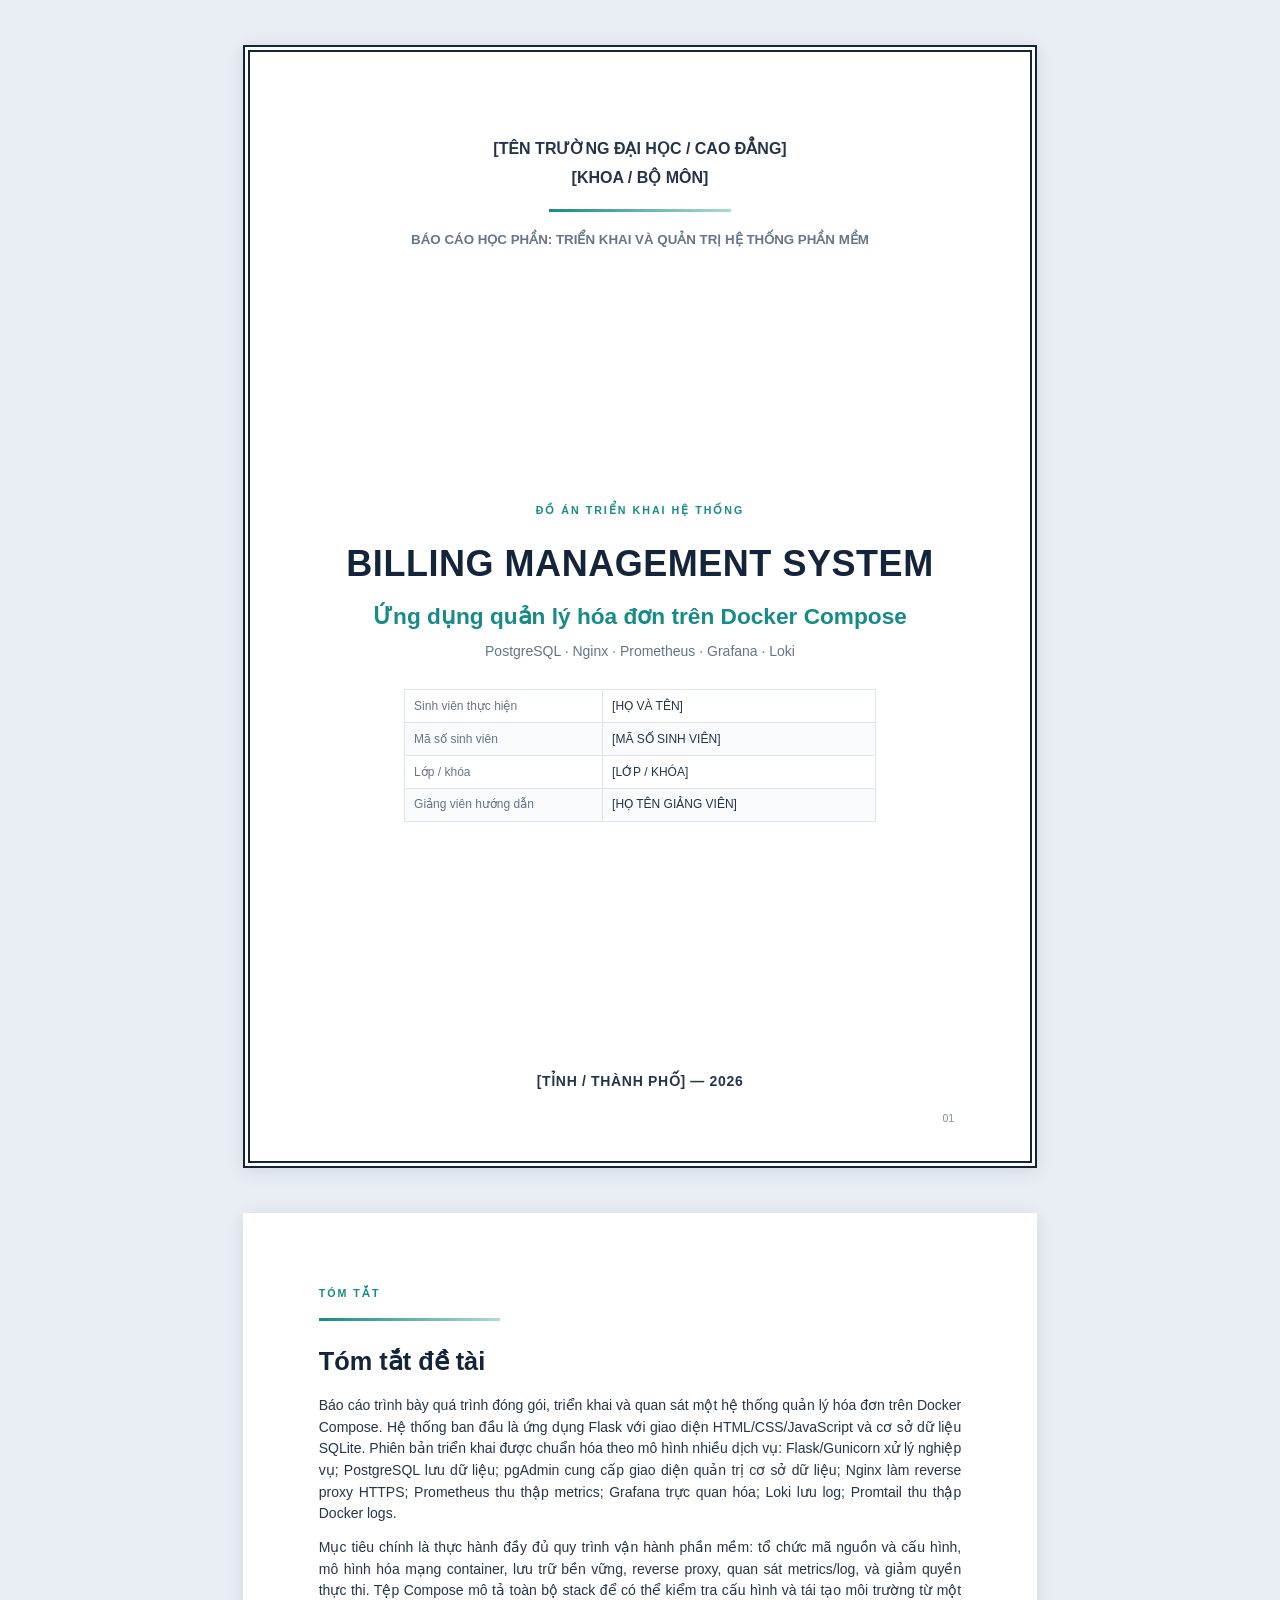
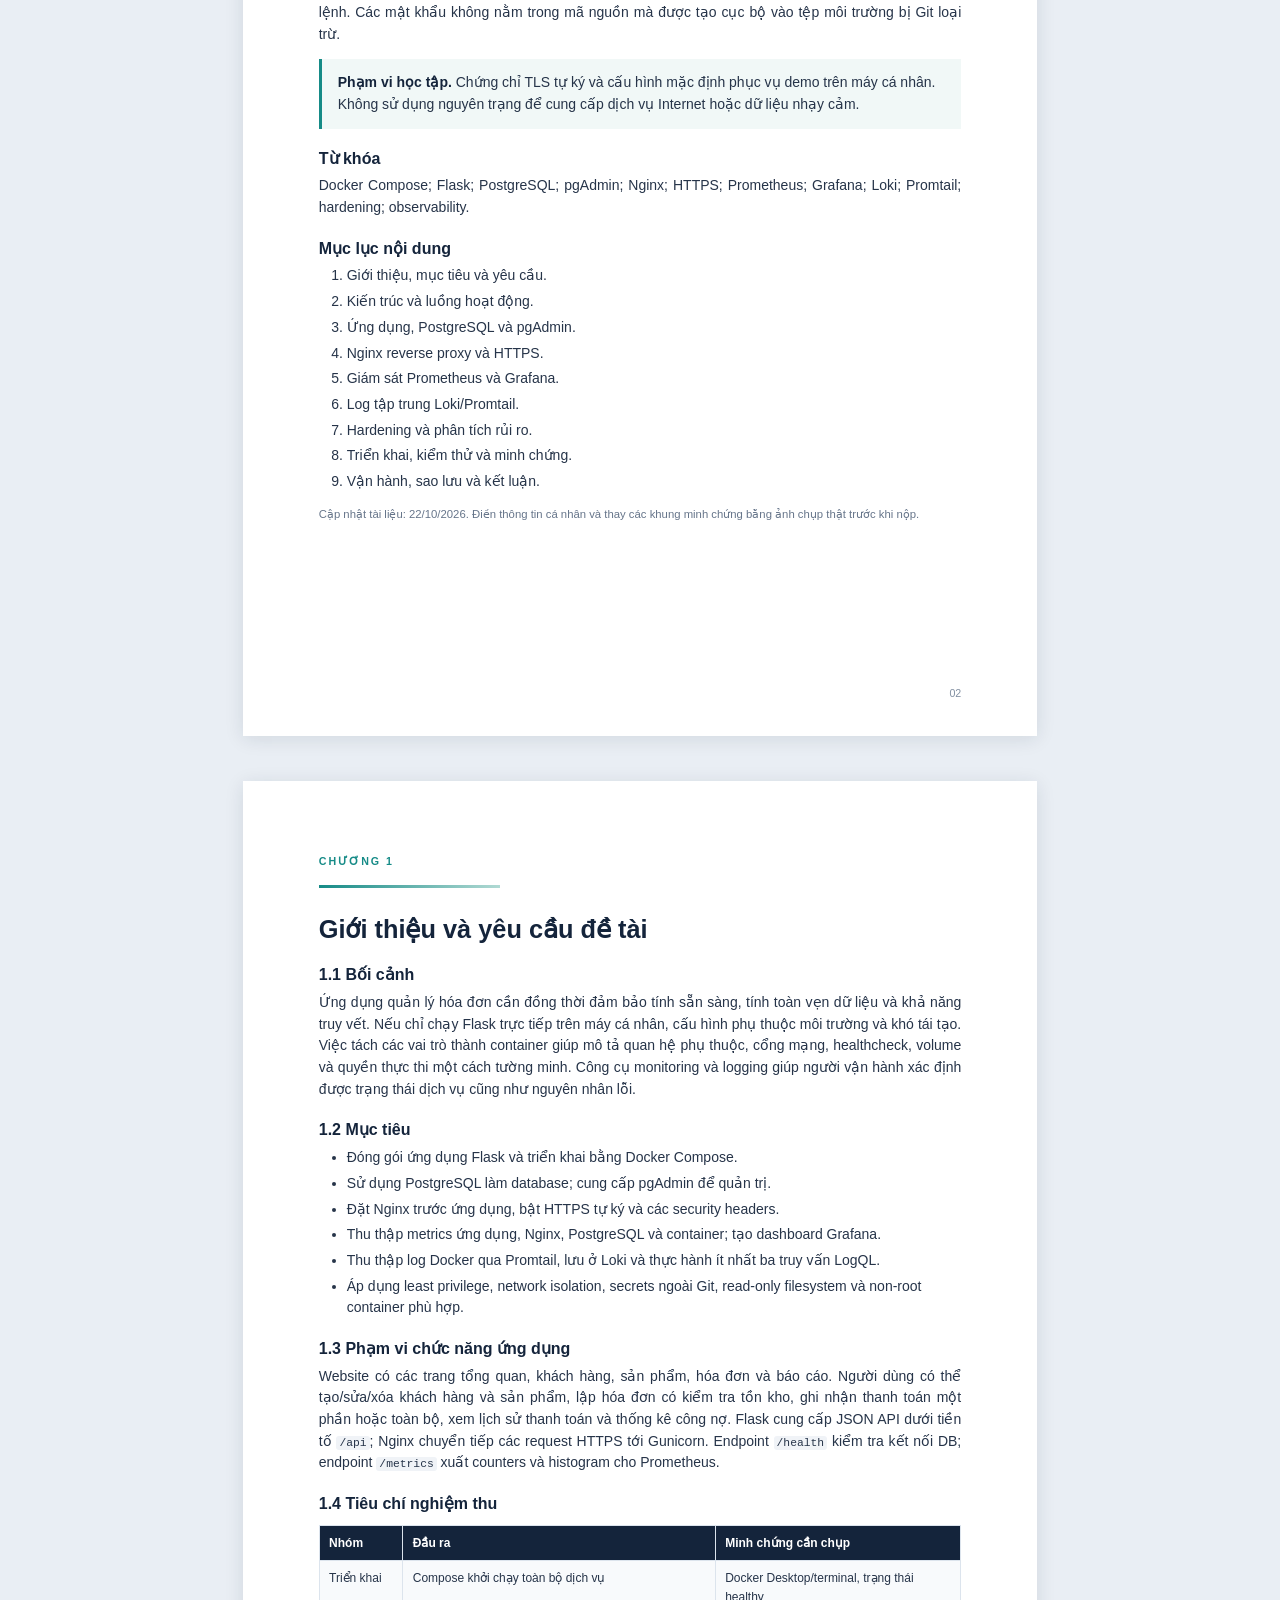
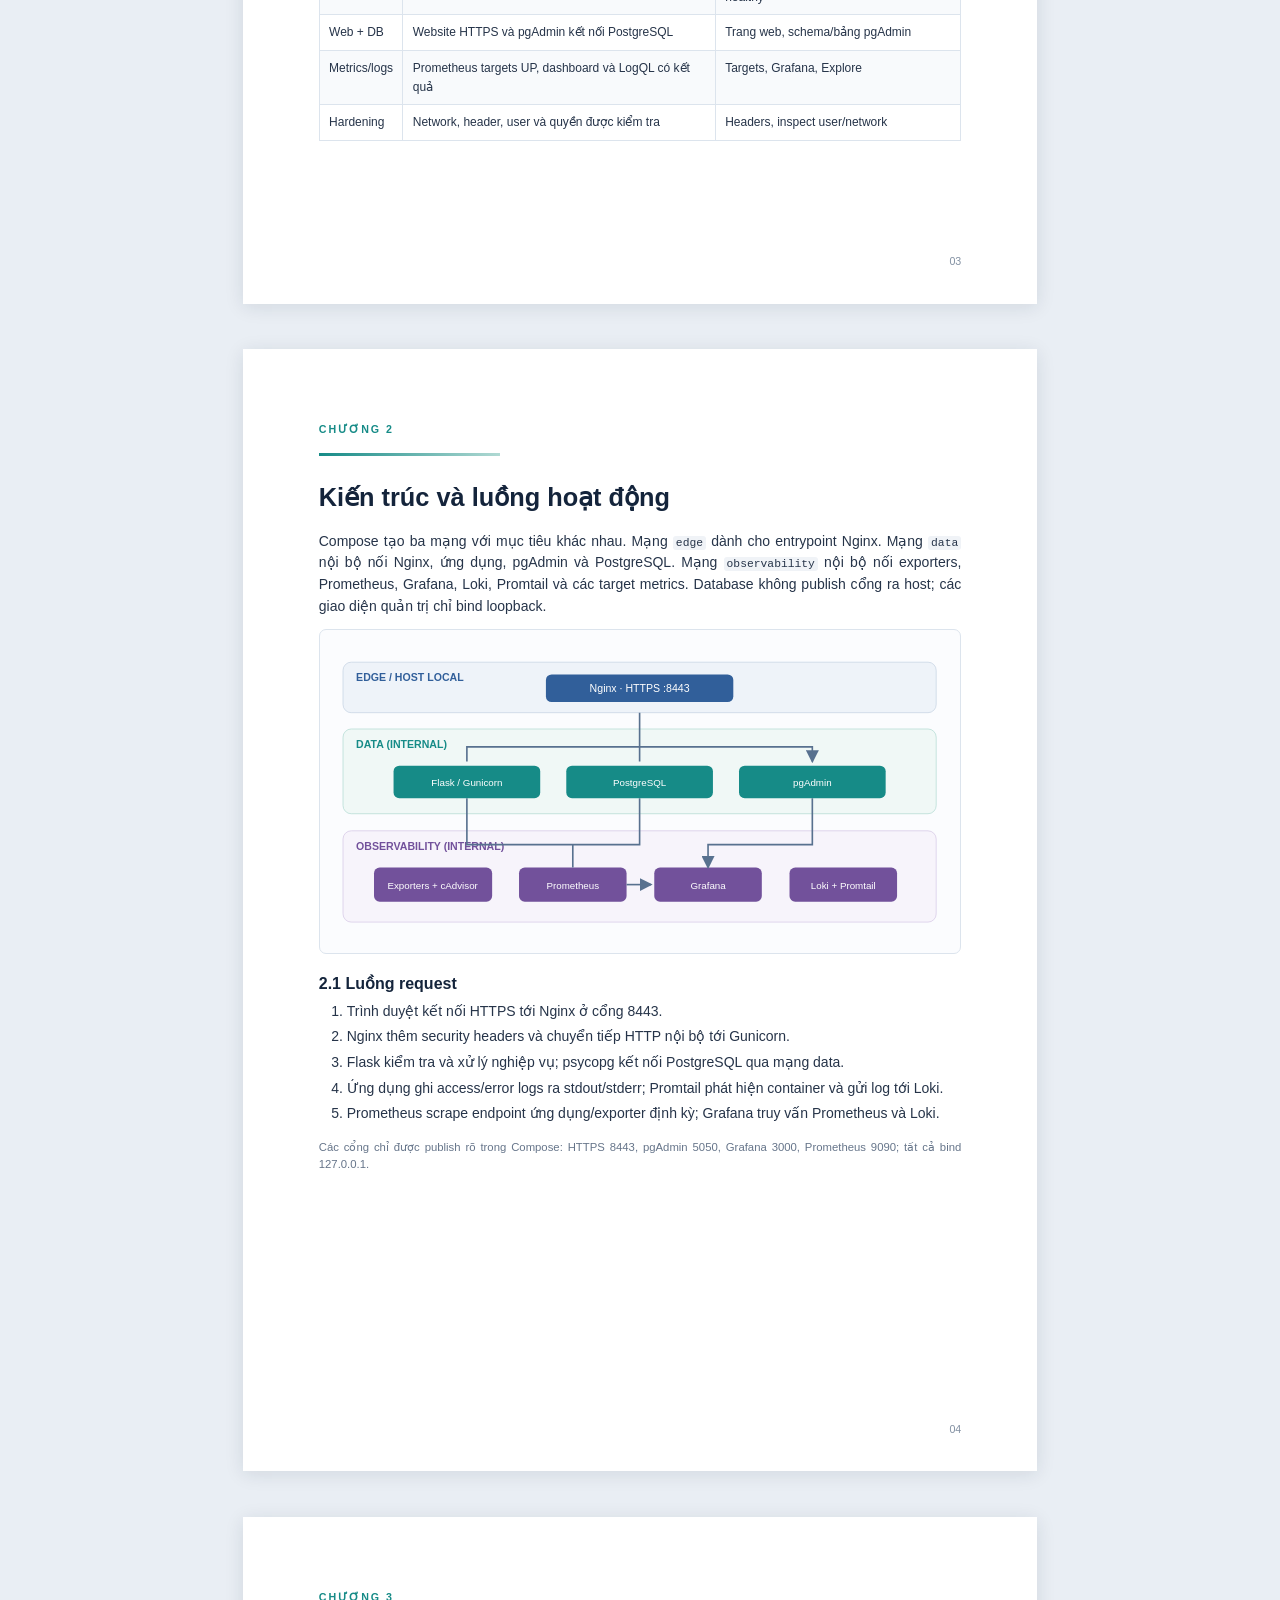
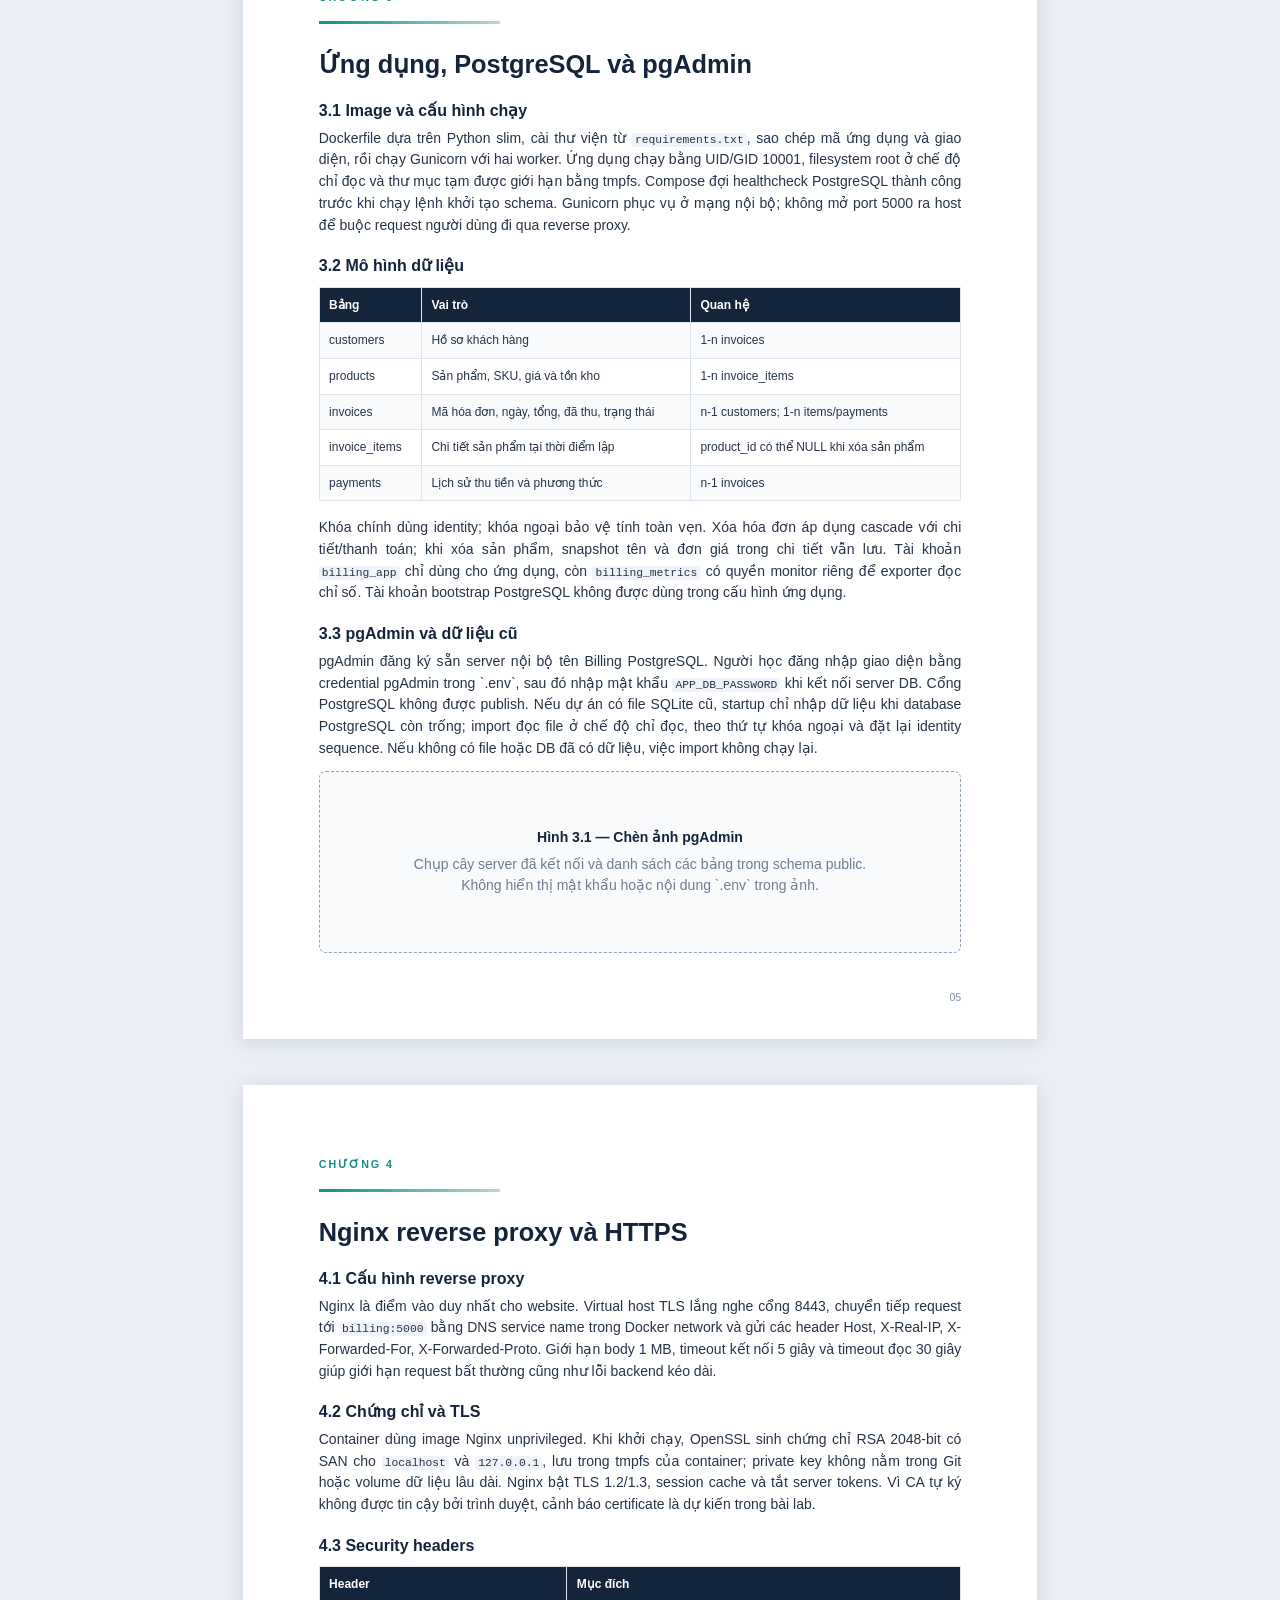
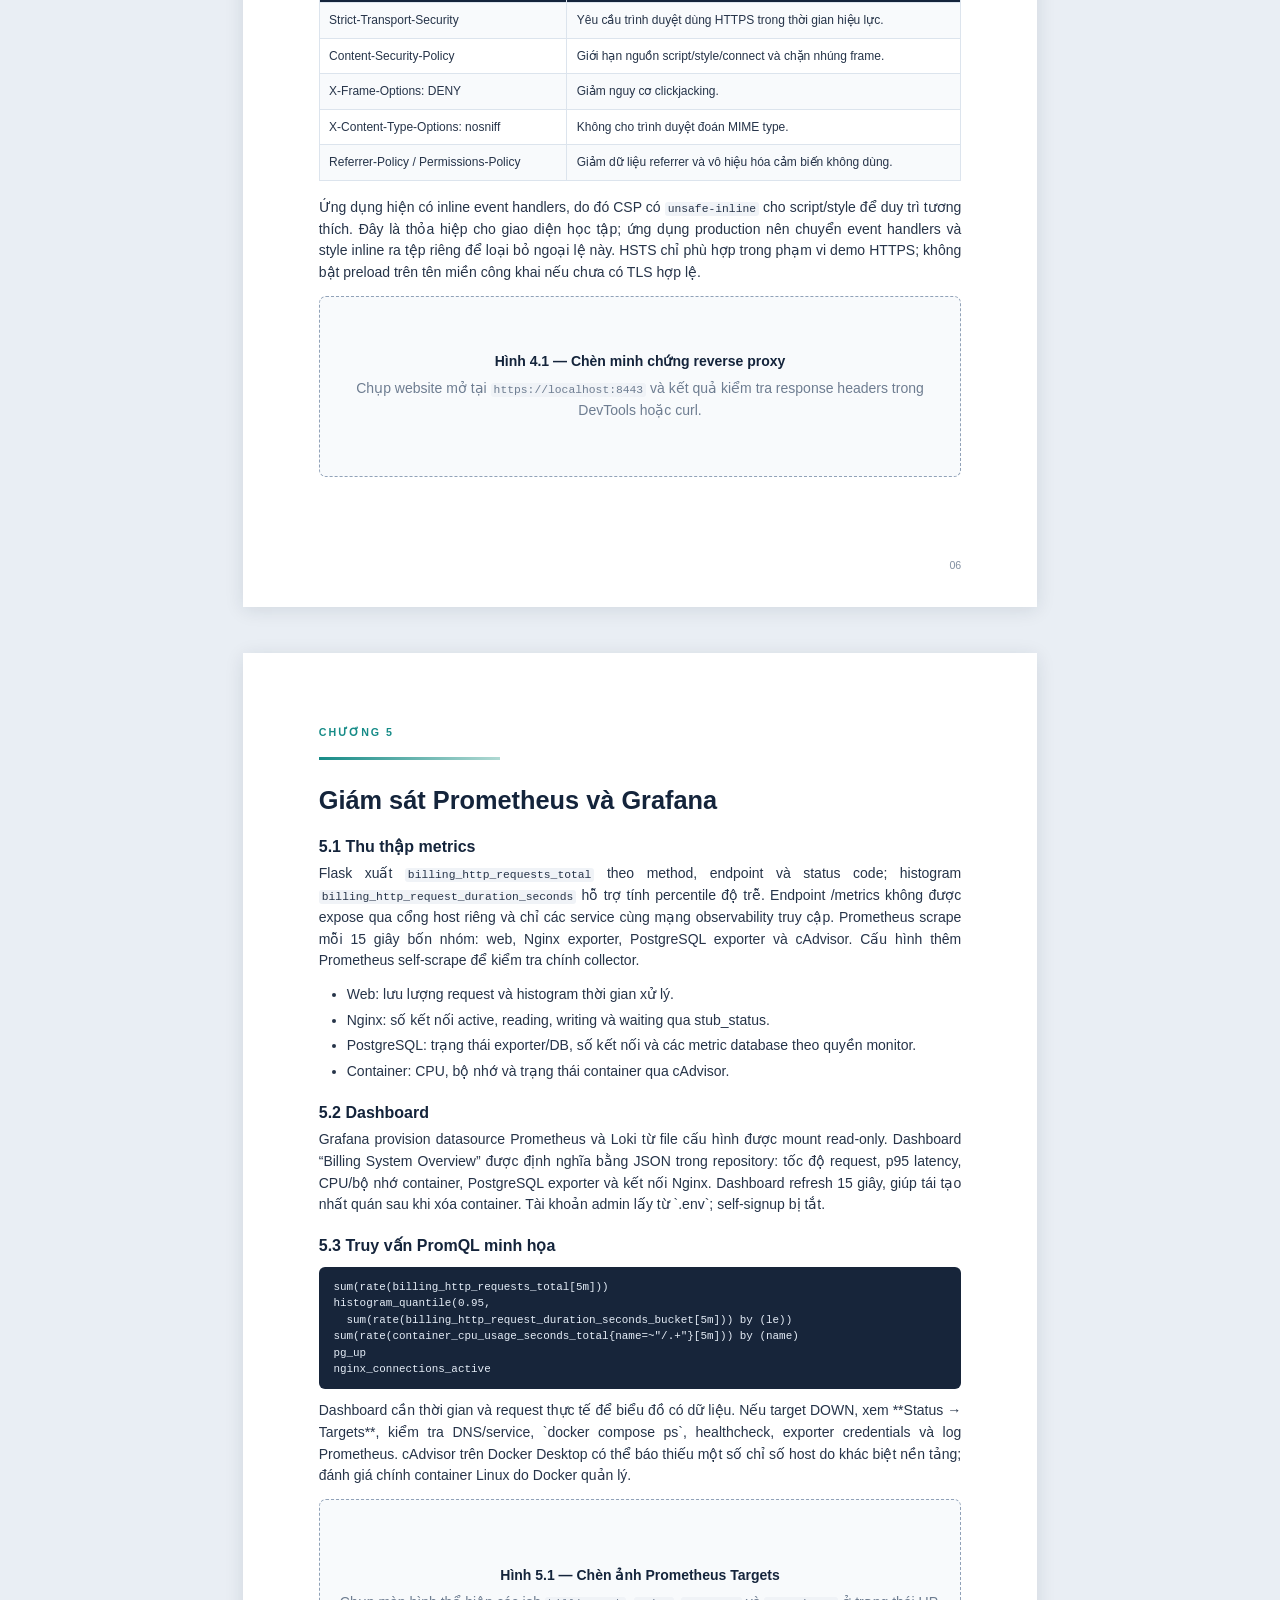
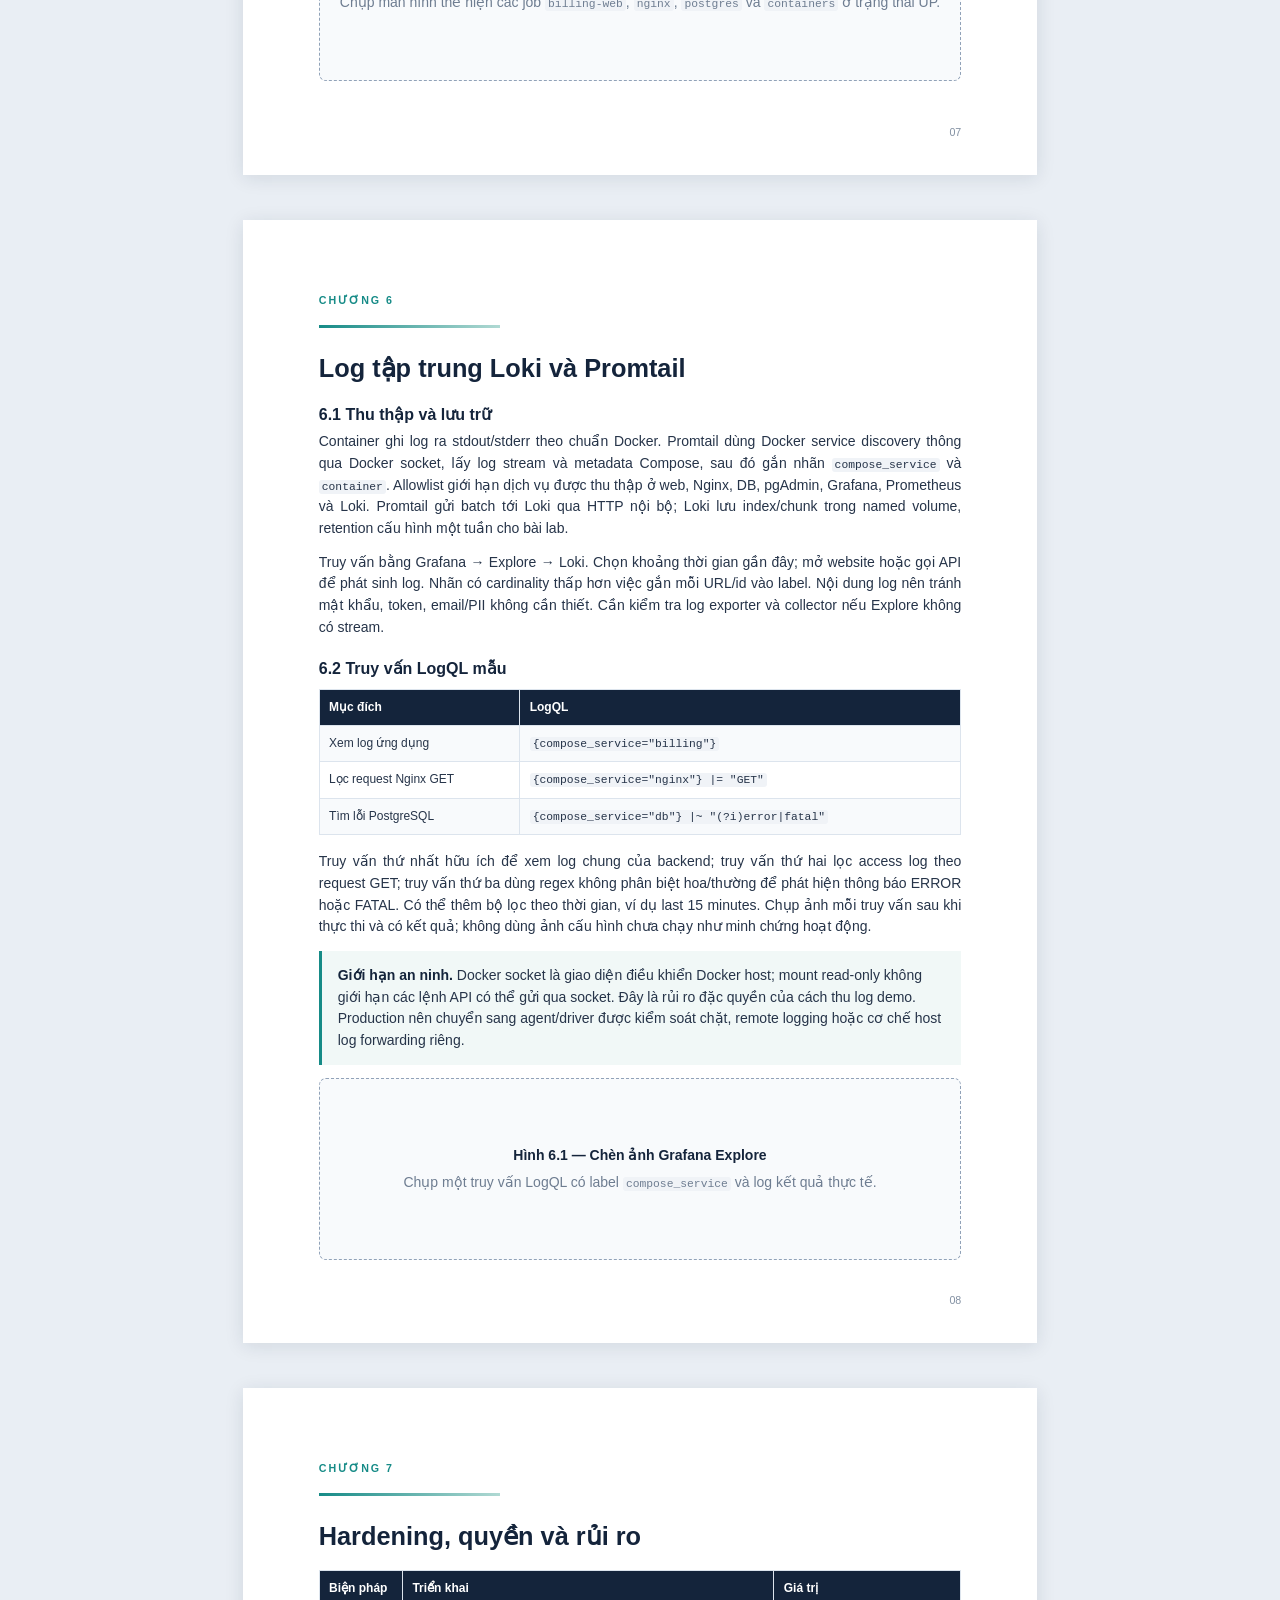
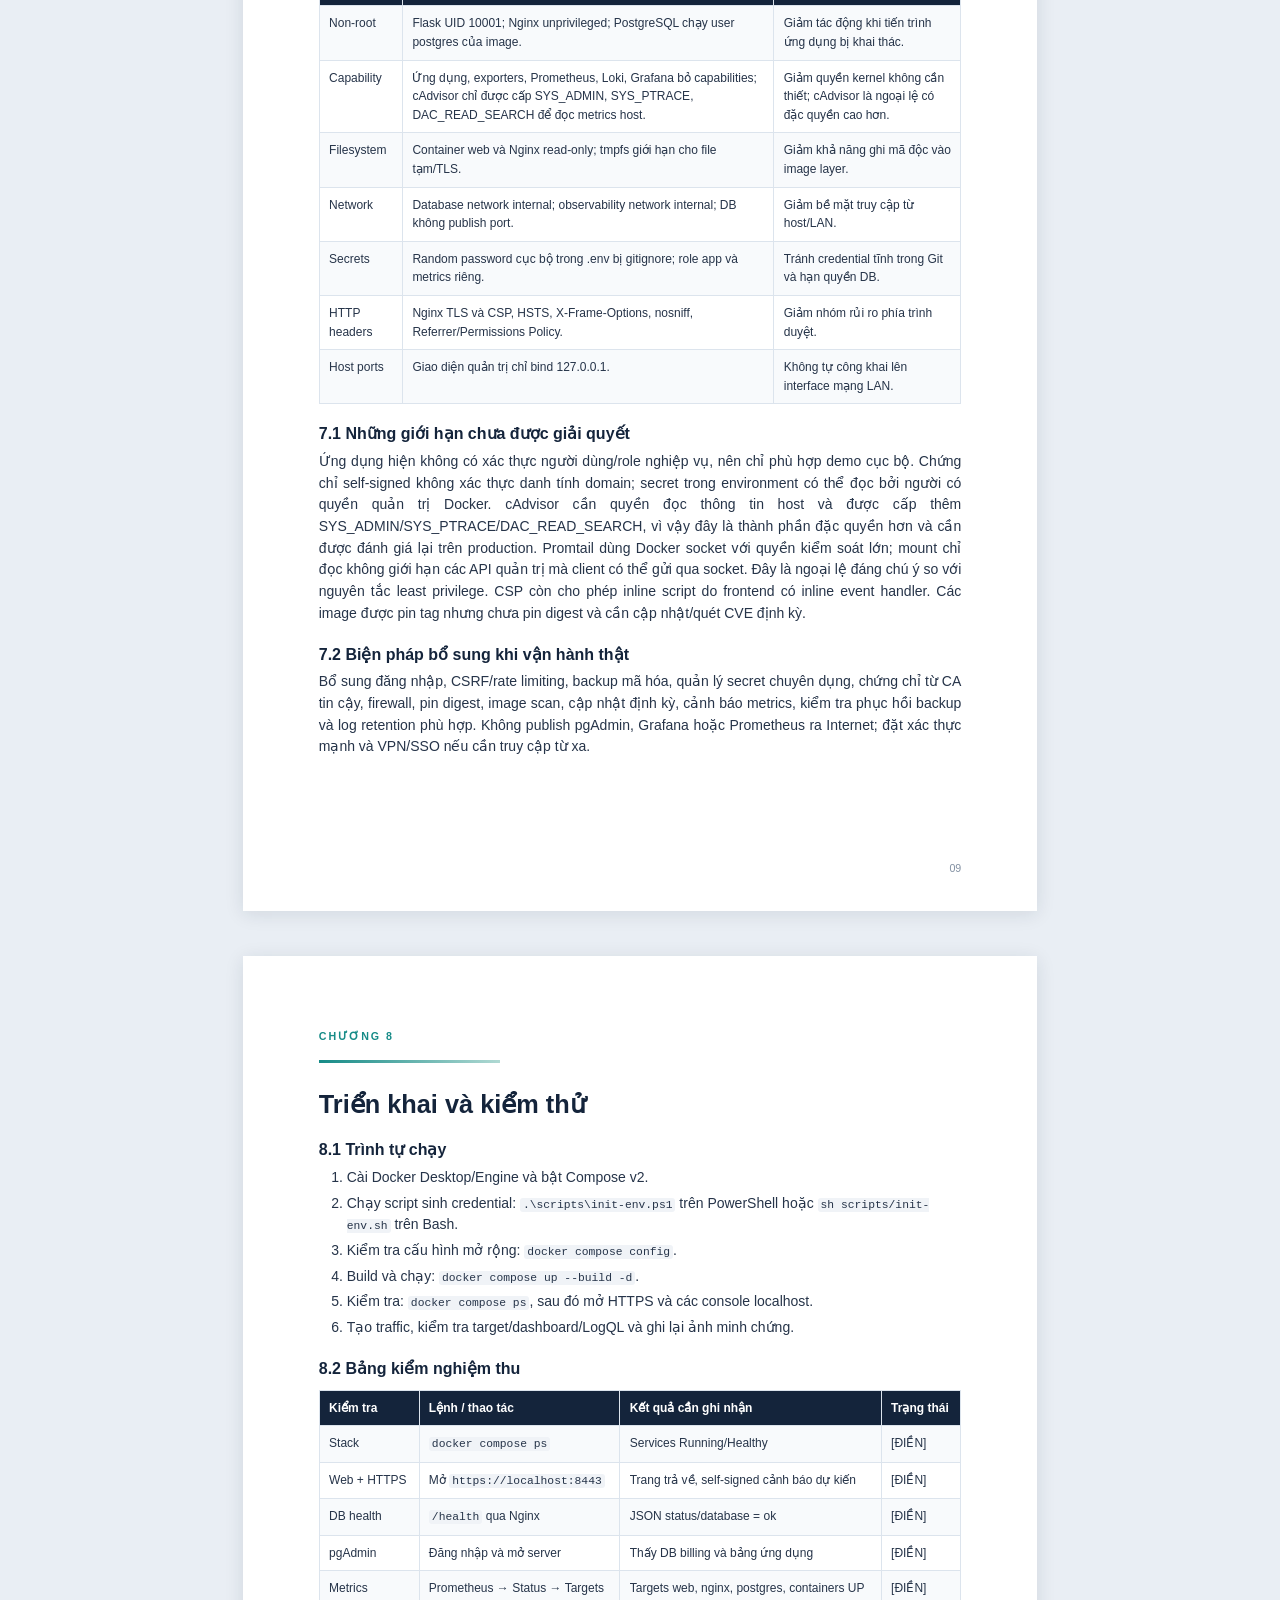
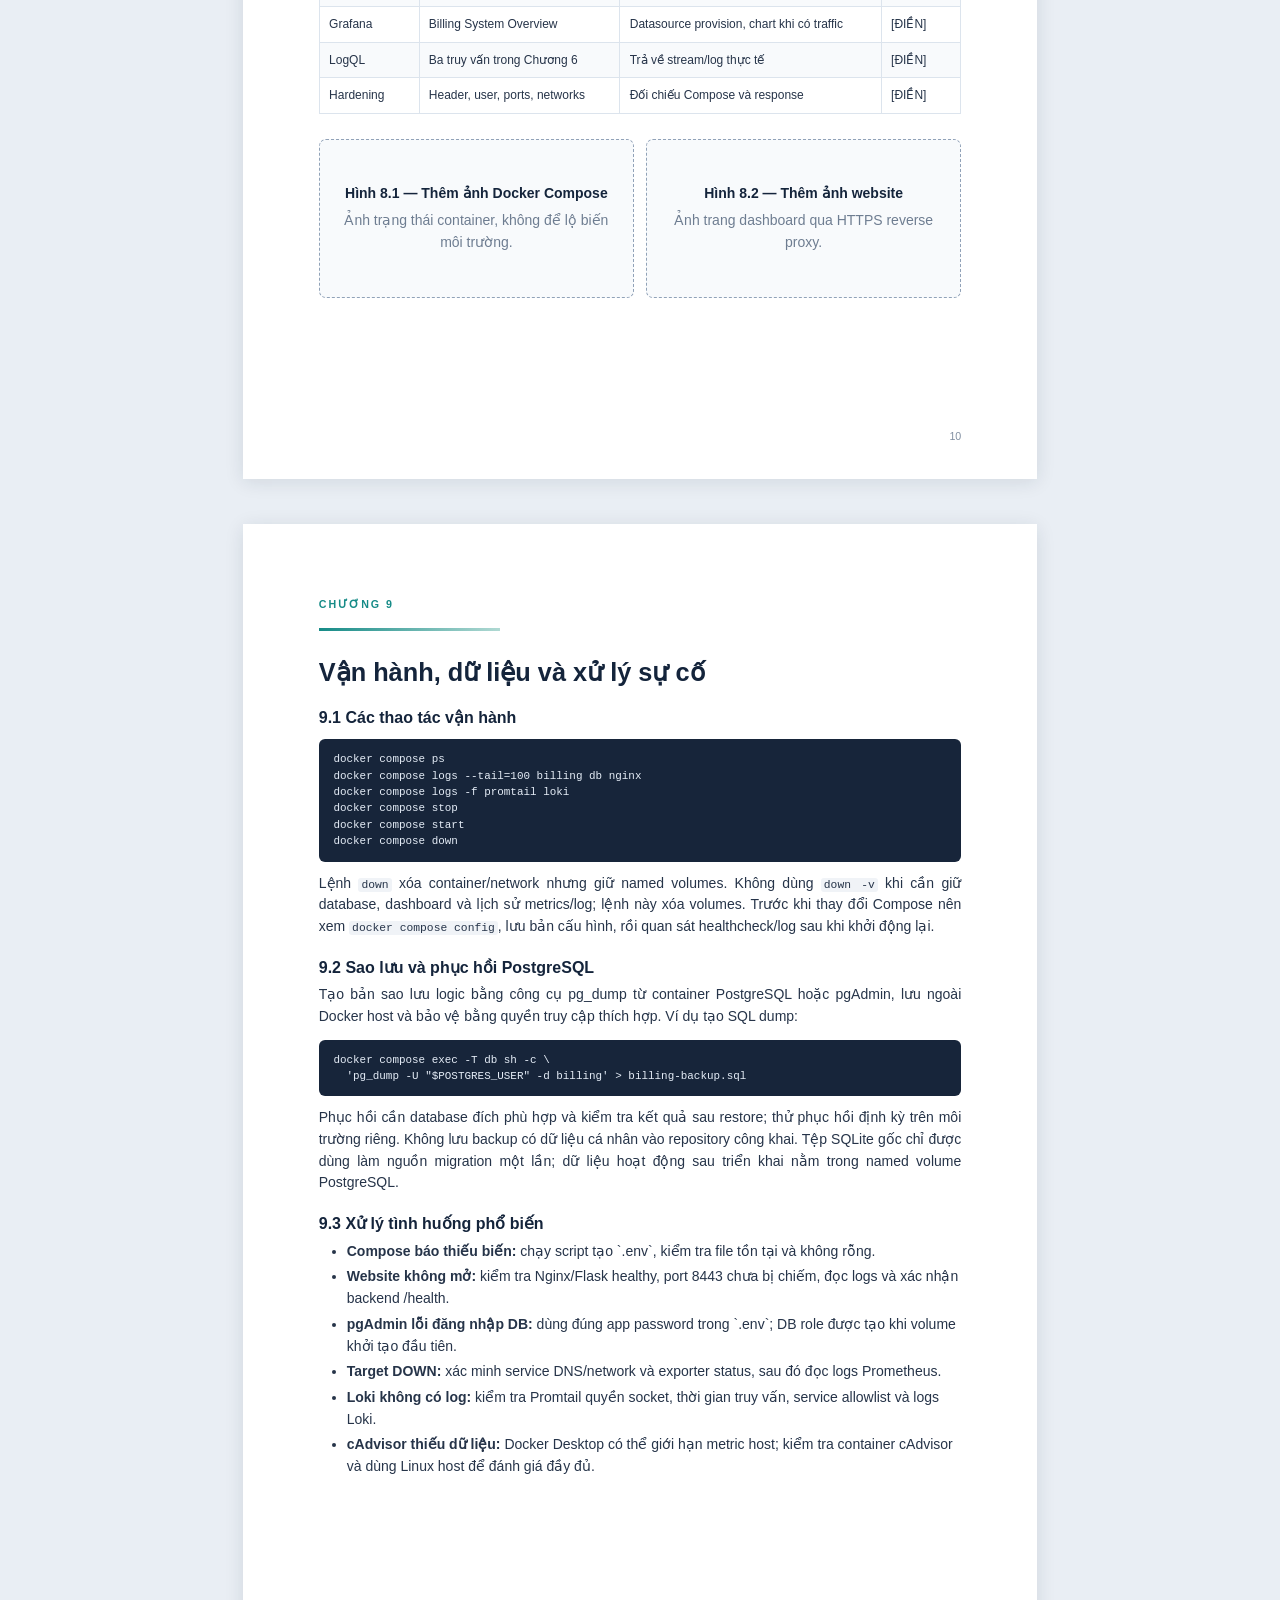
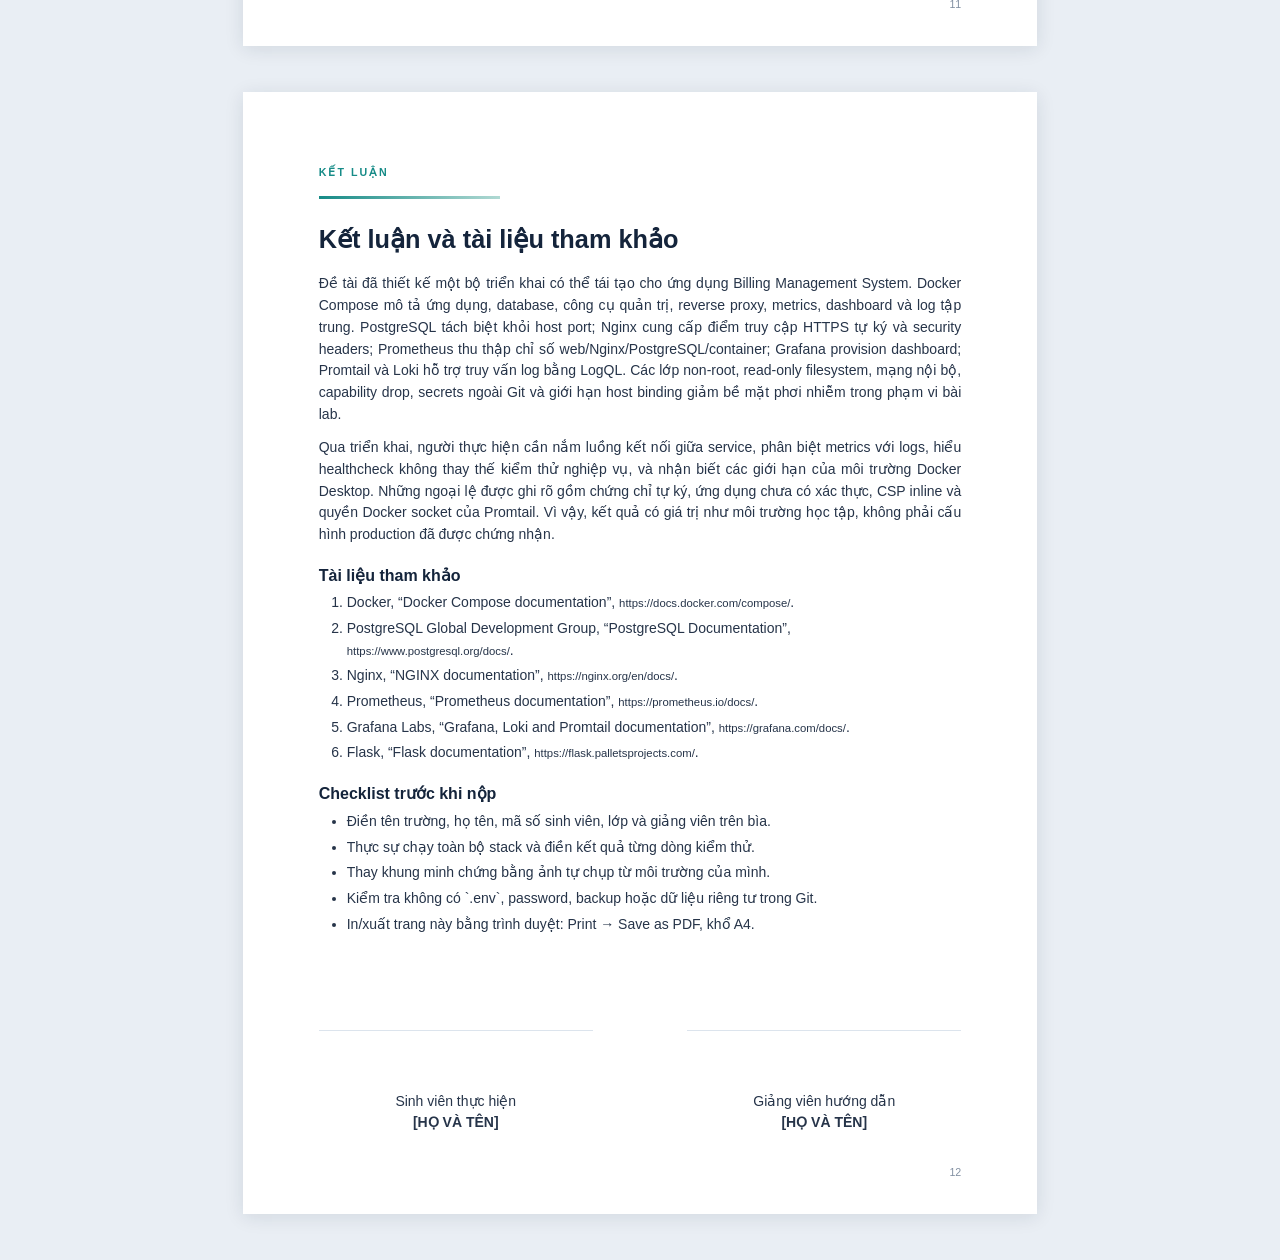
==== BAO-CAO.html @ f909bbc5 "feat: add Loki logging and deployment report" ====
<!doctype html>
<html lang="vi">
<head>
  <meta charset="utf-8">
  <meta name="viewport" content="width=device-width, initial-scale=1">
  <title>Báo cáo triển khai Billing Management System</title>
  <style>
    :root{--navy:#14243b;--blue:#315f9a;--teal:#168b87;--ink:#263449;--muted:#66758a;--line:#dce4ed;--paper:#fff;--bg:#e9eef4}
    *{box-sizing:border-box}
    body{margin:0;background:var(--bg);color:var(--ink);font:10.5pt/1.55 "Segoe UI",Arial,sans-serif}
    .sheet{position:relative;width:210mm;min-height:297mm;margin:12mm auto;padding:19mm 20mm 18mm;background:var(--paper);box-shadow:0 3px 18px #15263b1c;break-after:page;page-break-after:always}
    .sheet:last-child{break-after:auto;page-break-after:auto}
    h1,h2,h3{color:var(--navy);line-height:1.25}
    h1{font-size:25pt;margin:0 0 12pt}
    h2{font-size:19pt;margin:0 0 13pt}
    h3{font-size:12pt;margin:15pt 0 5pt}
    p{margin:0 0 9pt;text-align:justify}
    ul,ol{margin:5pt 0 10pt;padding-left:21pt}
    li{margin:3pt 0}
    .eyebrow{color:var(--teal);font-size:8pt;font-weight:700;letter-spacing:1.5pt;text-transform:uppercase}
    .rule{width:48mm;height:3px;margin:12pt 0 19pt;background:linear-gradient(90deg,var(--teal),#b0d9d3)}
    .muted{color:var(--muted)}
    .small{font-size:8.5pt}
    .cover{display:flex;flex-direction:column;justify-content:space-between;text-align:center;border:7px double var(--navy)}
    .cover-top{margin-top:3mm;font-size:12pt;font-weight:700;line-height:1.8;text-transform:uppercase}
    .cover-title{margin:auto 0}
    .cover-title .eyebrow{margin-bottom:17pt}
    .cover-title h1{font-size:27pt;letter-spacing:.4pt;text-transform:uppercase}
    .cover-title h2{margin:8pt auto;color:var(--teal);font-size:17pt;font-weight:600}
    .cover-table{width:100%;max-width:125mm;margin:20pt auto 0;text-align:left;border-collapse:collapse}
    .cover-table td{padding:5pt 7pt;border-bottom:1px solid var(--line)}
    .cover-table td:first-child{width:42%;color:var(--muted)}
    .cover-footer{font-weight:650;letter-spacing:.5pt}
    .callout{margin:10pt 0;padding:10pt 12pt;border-left:3px solid var(--teal);background:#f1f8f7}
    .callout strong{color:var(--navy)}
    .grid{display:grid;grid-template-columns:1fr 1fr;gap:9pt}
    .card{padding:10pt 11pt;border:1px solid var(--line);border-radius:7px;background:#fbfcfe}
    .card h3{margin:0 0 5pt}
    .card p{margin:0;text-align:left;font-size:9.5pt}
    table{width:100%;border-collapse:collapse;margin:8pt 0 12pt;font-size:9pt}
    th{background:var(--navy);color:#fff;text-align:left;font-weight:650}
    th,td{padding:6pt 7pt;border:1px solid var(--line);vertical-align:top}
    tr:nth-child(even) td{background:#f8fafc}
    code,pre{font-family:Consolas,"Courier New",monospace}
    code{padding:1px 3px;border-radius:3px;background:#f0f3f7;font-size:8.5pt}
    pre{overflow-wrap:anywhere;white-space:pre-wrap;padding:9pt 11pt;border-radius:6px;background:#17253a;color:#e5edf7;font-size:8.2pt;line-height:1.5}
    .diagram{padding:8pt;border:1px solid var(--line);border-radius:7px;background:#fbfcfe}
    .diagram svg{display:block;width:100%;height:auto}
    .placeholder{display:grid;min-height:48mm;place-items:center;margin:7pt 0;padding:12pt;border:1.5px dashed #91a2b8;border-radius:7px;background:#f8fafc;color:#6e7d91;text-align:center}
    .placeholder strong{display:block;margin-bottom:4pt;color:var(--navy)}
    .two-shot{display:grid;grid-template-columns:1fr 1fr;gap:9pt}
    .two-shot .placeholder{min-height:42mm}
    .page-no{position:absolute;right:20mm;bottom:9mm;color:#8290a2;font-size:8pt}
    .footnote{position:absolute;left:20mm;bottom:9mm;color:#8290a2;font-size:8pt}
    .signatures{display:grid;grid-template-columns:1fr 1fr;gap:25mm;margin-top:25mm;text-align:center}
    .signatures div{padding-top:45pt;border-top:1px solid var(--line)}
    @page{size:A4;margin:0}
    @media print{
      body{background:#fff}
      .sheet{width:210mm;height:297mm;min-height:297mm;margin:0;padding:19mm 20mm 18mm;box-shadow:none;overflow:hidden}
    }
    @media screen and (max-width:850px){
      .sheet{width:100%;min-height:0;margin:10px auto;padding:28px 24px 48px}
      .grid,.two-shot{grid-template-columns:1fr}
      .page-no,.footnote{bottom:14px}
    }
  </style>
</head>
<body>
  <section class="sheet cover">
    <div class="cover-top">
      <div>[TÊN TRƯỜNG ĐẠI HỌC / CAO ĐẲNG]</div>
      <div>[KHOA / BỘ MÔN]</div>
      <div class="rule" style="margin:12pt auto"></div>
      <div style="font-size:10pt;color:#66758a">BÁO CÁO HỌC PHẦN: TRIỂN KHAI VÀ QUẢN TRỊ HỆ THỐNG PHẦN MỀM</div>
    </div>
    <div class="cover-title">
      <div class="eyebrow">ĐỒ ÁN TRIỂN KHAI HỆ THỐNG</div>
      <h1>Billing Management System</h1>
      <h2>Ứng dụng quản lý hóa đơn trên Docker Compose</h2>
      <p class="muted" style="text-align:center">PostgreSQL · Nginx · Prometheus · Grafana · Loki</p>
      <table class="cover-table">
        <tr><td>Sinh viên thực hiện</td><td>[HỌ VÀ TÊN]</td></tr>
        <tr><td>Mã số sinh viên</td><td>[MÃ SỐ SINH VIÊN]</td></tr>
        <tr><td>Lớp / khóa</td><td>[LỚP / KHÓA]</td></tr>
        <tr><td>Giảng viên hướng dẫn</td><td>[HỌ TÊN GIẢNG VIÊN]</td></tr>
      </table>
    </div>
    <div class="cover-footer">[TỈNH / THÀNH PHỐ] — 2026</div>
    <span class="page-no">01</span>
  </section>

  <section class="sheet">
    <div class="eyebrow">Tóm tắt</div><div class="rule"></div>
    <h2>Tóm tắt đề tài</h2>
    <p>Báo cáo trình bày quá trình đóng gói, triển khai và quan sát một hệ thống quản lý hóa đơn trên Docker Compose. Hệ thống ban đầu là ứng dụng Flask với giao diện HTML/CSS/JavaScript và cơ sở dữ liệu SQLite. Phiên bản triển khai được chuẩn hóa theo mô hình nhiều dịch vụ: Flask/Gunicorn xử lý nghiệp vụ; PostgreSQL lưu dữ liệu; pgAdmin cung cấp giao diện quản trị cơ sở dữ liệu; Nginx làm reverse proxy HTTPS; Prometheus thu thập metrics; Grafana trực quan hóa; Loki lưu log; Promtail thu thập Docker logs.</p>
    <p>Mục tiêu chính là thực hành đầy đủ quy trình vận hành phần mềm: tổ chức mã nguồn và cấu hình, mô hình hóa mạng container, lưu trữ bền vững, reverse proxy, quan sát metrics/log, và giảm quyền thực thi. Tệp Compose mô tả toàn bộ stack để có thể kiểm tra cấu hình và tái tạo môi trường từ một lệnh. Các mật khẩu không nằm trong mã nguồn mà được tạo cục bộ vào tệp môi trường bị Git loại trừ.</p>
    <div class="callout"><strong>Phạm vi học tập.</strong> Chứng chỉ TLS tự ký và cấu hình mặc định phục vụ demo trên máy cá nhân. Không sử dụng nguyên trạng để cung cấp dịch vụ Internet hoặc dữ liệu nhạy cảm.</div>
    <h3>Từ khóa</h3>
    <p>Docker Compose; Flask; PostgreSQL; pgAdmin; Nginx; HTTPS; Prometheus; Grafana; Loki; Promtail; hardening; observability.</p>
    <h3>Mục lục nội dung</h3>
    <ol>
      <li>Giới thiệu, mục tiêu và yêu cầu.</li><li>Kiến trúc và luồng hoạt động.</li>
      <li>Ứng dụng, PostgreSQL và pgAdmin.</li><li>Nginx reverse proxy và HTTPS.</li>
      <li>Giám sát Prometheus và Grafana.</li><li>Log tập trung Loki/Promtail.</li>
      <li>Hardening và phân tích rủi ro.</li><li>Triển khai, kiểm thử và minh chứng.</li>
      <li>Vận hành, sao lưu và kết luận.</li>
    </ol>
    <p class="small muted">Cập nhật tài liệu: 22/10/2026. Điền thông tin cá nhân và thay các khung minh chứng bằng ảnh chụp thật trước khi nộp.</p>
    <span class="page-no">02</span>
  </section>

  <section class="sheet">
    <div class="eyebrow">Chương 1</div><div class="rule"></div>
    <h2>Giới thiệu và yêu cầu đề tài</h2>
    <h3>1.1 Bối cảnh</h3>
    <p>Ứng dụng quản lý hóa đơn cần đồng thời đảm bảo tính sẵn sàng, tính toàn vẹn dữ liệu và khả năng truy vết. Nếu chỉ chạy Flask trực tiếp trên máy cá nhân, cấu hình phụ thuộc môi trường và khó tái tạo. Việc tách các vai trò thành container giúp mô tả quan hệ phụ thuộc, cổng mạng, healthcheck, volume và quyền thực thi một cách tường minh. Công cụ monitoring và logging giúp người vận hành xác định được trạng thái dịch vụ cũng như nguyên nhân lỗi.</p>
    <h3>1.2 Mục tiêu</h3>
    <ul>
      <li>Đóng gói ứng dụng Flask và triển khai bằng Docker Compose.</li>
      <li>Sử dụng PostgreSQL làm database; cung cấp pgAdmin để quản trị.</li>
      <li>Đặt Nginx trước ứng dụng, bật HTTPS tự ký và các security headers.</li>
      <li>Thu thập metrics ứng dụng, Nginx, PostgreSQL và container; tạo dashboard Grafana.</li>
      <li>Thu thập log Docker qua Promtail, lưu ở Loki và thực hành ít nhất ba truy vấn LogQL.</li>
      <li>Áp dụng least privilege, network isolation, secrets ngoài Git, read-only filesystem và non-root container phù hợp.</li>
    </ul>
    <h3>1.3 Phạm vi chức năng ứng dụng</h3>
    <p>Website có các trang tổng quan, khách hàng, sản phẩm, hóa đơn và báo cáo. Người dùng có thể tạo/sửa/xóa khách hàng và sản phẩm, lập hóa đơn có kiểm tra tồn kho, ghi nhận thanh toán một phần hoặc toàn bộ, xem lịch sử thanh toán và thống kê công nợ. Flask cung cấp JSON API dưới tiền tố <code>/api</code>; Nginx chuyển tiếp các request HTTPS tới Gunicorn. Endpoint <code>/health</code> kiểm tra kết nối DB; endpoint <code>/metrics</code> xuất counters và histogram cho Prometheus.</p>
    <h3>1.4 Tiêu chí nghiệm thu</h3>
    <table><tr><th>Nhóm</th><th>Đầu ra</th><th>Minh chứng cần chụp</th></tr>
      <tr><td>Triển khai</td><td>Compose khởi chạy toàn bộ dịch vụ</td><td>Docker Desktop/terminal, trạng thái healthy</td></tr>
      <tr><td>Web + DB</td><td>Website HTTPS và pgAdmin kết nối PostgreSQL</td><td>Trang web, schema/bảng pgAdmin</td></tr>
      <tr><td>Metrics/logs</td><td>Prometheus targets UP, dashboard và LogQL có kết quả</td><td>Targets, Grafana, Explore</td></tr>
      <tr><td>Hardening</td><td>Network, header, user và quyền được kiểm tra</td><td>Headers, inspect user/network</td></tr>
    </table>
    <span class="page-no">03</span>
  </section>

  <section class="sheet">
    <div class="eyebrow">Chương 2</div><div class="rule"></div>
    <h2>Kiến trúc và luồng hoạt động</h2>
    <p>Compose tạo ba mạng với mục tiêu khác nhau. Mạng <code>edge</code> dành cho entrypoint Nginx. Mạng <code>data</code> nội bộ nối Nginx, ứng dụng, pgAdmin và PostgreSQL. Mạng <code>observability</code> nội bộ nối exporters, Prometheus, Grafana, Loki, Promtail và các target metrics. Database không publish cổng ra host; các giao diện quản trị chỉ bind loopback.</p>
    <div class="diagram">
      <svg viewBox="0 0 760 370" role="img" aria-label="Sơ đồ kiến trúc các container Billing">
        <defs><marker id="arrow" markerWidth="8" markerHeight="8" refX="7" refY="4" orient="auto"><path d="M0 0 8 4 0 8Z" fill="#58718f"/></marker></defs>
        <rect x="16" y="26" width="728" height="62" rx="10" fill="#eef3f9" stroke="#cbd7e5"/><text x="32" y="49" font-size="13" font-weight="700" fill="#315f9a">EDGE / HOST LOCAL</text>
        <rect x="265" y="41" width="230" height="34" rx="7" fill="#315f9a"/><text x="380" y="63" text-anchor="middle" font-size="13" fill="white">Nginx · HTTPS :8443</text>
        <rect x="16" y="108" width="728" height="104" rx="10" fill="#f0f8f6" stroke="#b9ded7"/><text x="32" y="131" font-size="13" font-weight="700" fill="#168b87">DATA (INTERNAL)</text>
        <rect x="78" y="153" width="180" height="40" rx="7" fill="#168b87"/><text x="168" y="178" text-anchor="middle" font-size="12" fill="white">Flask / Gunicorn</text>
        <rect x="290" y="153" width="180" height="40" rx="7" fill="#168b87"/><text x="380" y="178" text-anchor="middle" font-size="12" fill="white">PostgreSQL</text>
        <rect x="502" y="153" width="180" height="40" rx="7" fill="#168b87"/><text x="592" y="178" text-anchor="middle" font-size="12" fill="white">pgAdmin</text>
        <rect x="16" y="233" width="728" height="112" rx="10" fill="#f7f4fb" stroke="#d9cde8"/><text x="32" y="256" font-size="13" font-weight="700" fill="#72519b">OBSERVABILITY (INTERNAL)</text>
        <rect x="54" y="278" width="145" height="42" rx="7" fill="#72519b"/><text x="126" y="304" text-anchor="middle" font-size="12" fill="white">Exporters + cAdvisor</text>
        <rect x="232" y="278" width="132" height="42" rx="7" fill="#72519b"/><text x="298" y="304" text-anchor="middle" font-size="12" fill="white">Prometheus</text>
        <rect x="398" y="278" width="132" height="42" rx="7" fill="#72519b"/><text x="464" y="304" text-anchor="middle" font-size="12" fill="white">Grafana</text>
        <rect x="564" y="278" width="132" height="42" rx="7" fill="#72519b"/><text x="630" y="304" text-anchor="middle" font-size="12" fill="white">Loki + Promtail</text>
        <path d="M380 88v42H168v18M380 130v18M380 130h212v18" fill="none" stroke="#58718f" stroke-width="2" marker-end="url(#arrow)"/>
        <path d="M168 193v57h130v28M380 193v57h-82M592 193v57h-128v28" fill="none" stroke="#58718f" stroke-width="2" marker-end="url(#arrow)"/>
        <path d="M364 299h30" fill="none" stroke="#58718f" stroke-width="2" marker-end="url(#arrow)"/>
      </svg>
    </div>
    <h3>2.1 Luồng request</h3>
    <ol>
      <li>Trình duyệt kết nối HTTPS tới Nginx ở cổng 8443.</li>
      <li>Nginx thêm security headers và chuyển tiếp HTTP nội bộ tới Gunicorn.</li>
      <li>Flask kiểm tra và xử lý nghiệp vụ; psycopg kết nối PostgreSQL qua mạng data.</li>
      <li>Ứng dụng ghi access/error logs ra stdout/stderr; Promtail phát hiện container và gửi log tới Loki.</li>
      <li>Prometheus scrape endpoint ứng dụng/exporter định kỳ; Grafana truy vấn Prometheus và Loki.</li>
    </ol>
    <p class="small muted">Các cổng chỉ được publish rõ trong Compose: HTTPS 8443, pgAdmin 5050, Grafana 3000, Prometheus 9090; tất cả bind 127.0.0.1.</p>
    <span class="page-no">04</span>
  </section>

  <section class="sheet">
    <div class="eyebrow">Chương 3</div><div class="rule"></div>
    <h2>Ứng dụng, PostgreSQL và pgAdmin</h2>
    <h3>3.1 Image và cấu hình chạy</h3>
    <p>Dockerfile dựa trên Python slim, cài thư viện từ <code>requirements.txt</code>, sao chép mã ứng dụng và giao diện, rồi chạy Gunicorn với hai worker. Ứng dụng chạy bằng UID/GID 10001, filesystem root ở chế độ chỉ đọc và thư mục tạm được giới hạn bằng tmpfs. Compose đợi healthcheck PostgreSQL thành công trước khi chạy lệnh khởi tạo schema. Gunicorn phục vụ ở mạng nội bộ; không mở port 5000 ra host để buộc request người dùng đi qua reverse proxy.</p>
    <h3>3.2 Mô hình dữ liệu</h3>
    <table><tr><th>Bảng</th><th>Vai trò</th><th>Quan hệ</th></tr>
      <tr><td>customers</td><td>Hồ sơ khách hàng</td><td>1-n invoices</td></tr>
      <tr><td>products</td><td>Sản phẩm, SKU, giá và tồn kho</td><td>1-n invoice_items</td></tr>
      <tr><td>invoices</td><td>Mã hóa đơn, ngày, tổng, đã thu, trạng thái</td><td>n-1 customers; 1-n items/payments</td></tr>
      <tr><td>invoice_items</td><td>Chi tiết sản phẩm tại thời điểm lập</td><td>product_id có thể NULL khi xóa sản phẩm</td></tr>
      <tr><td>payments</td><td>Lịch sử thu tiền và phương thức</td><td>n-1 invoices</td></tr>
    </table>
    <p>Khóa chính dùng identity; khóa ngoại bảo vệ tính toàn vẹn. Xóa hóa đơn áp dụng cascade với chi tiết/thanh toán; khi xóa sản phẩm, snapshot tên và đơn giá trong chi tiết vẫn lưu. Tài khoản <code>billing_app</code> chỉ dùng cho ứng dụng, còn <code>billing_metrics</code> có quyền monitor riêng để exporter đọc chỉ số. Tài khoản bootstrap PostgreSQL không được dùng trong cấu hình ứng dụng.</p>
    <h3>3.3 pgAdmin và dữ liệu cũ</h3>
    <p>pgAdmin đăng ký sẵn server nội bộ tên Billing PostgreSQL. Người học đăng nhập giao diện bằng credential pgAdmin trong `.env`, sau đó nhập mật khẩu <code>APP_DB_PASSWORD</code> khi kết nối server DB. Cổng PostgreSQL không được publish. Nếu dự án có file SQLite cũ, startup chỉ nhập dữ liệu khi database PostgreSQL còn trống; import đọc file ở chế độ chỉ đọc, theo thứ tự khóa ngoại và đặt lại identity sequence. Nếu không có file hoặc DB đã có dữ liệu, việc import không chạy lại.</p>
    <div class="placeholder"><div><strong>Hình 3.1 — Chèn ảnh pgAdmin</strong>Chụp cây server đã kết nối và danh sách các bảng trong schema public.<br>Không hiển thị mật khẩu hoặc nội dung `.env` trong ảnh.</div></div>
    <span class="page-no">05</span>
  </section>

  <section class="sheet">
    <div class="eyebrow">Chương 4</div><div class="rule"></div>
    <h2>Nginx reverse proxy và HTTPS</h2>
    <h3>4.1 Cấu hình reverse proxy</h3>
    <p>Nginx là điểm vào duy nhất cho website. Virtual host TLS lắng nghe cổng 8443, chuyển tiếp request tới <code>billing:5000</code> bằng DNS service name trong Docker network và gửi các header Host, X-Real-IP, X-Forwarded-For, X-Forwarded-Proto. Giới hạn body 1 MB, timeout kết nối 5 giây và timeout đọc 30 giây giúp giới hạn request bất thường cũng như lỗi backend kéo dài.</p>
    <h3>4.2 Chứng chỉ và TLS</h3>
    <p>Container dùng image Nginx unprivileged. Khi khởi chạy, OpenSSL sinh chứng chỉ RSA 2048-bit có SAN cho <code>localhost</code> và <code>127.0.0.1</code>, lưu trong tmpfs của container; private key không nằm trong Git hoặc volume dữ liệu lâu dài. Nginx bật TLS 1.2/1.3, session cache và tắt server tokens. Vì CA tự ký không được tin cậy bởi trình duyệt, cảnh báo certificate là dự kiến trong bài lab.</p>
    <h3>4.3 Security headers</h3>
    <table><tr><th>Header</th><th>Mục đích</th></tr>
      <tr><td>Strict-Transport-Security</td><td>Yêu cầu trình duyệt dùng HTTPS trong thời gian hiệu lực.</td></tr>
      <tr><td>Content-Security-Policy</td><td>Giới hạn nguồn script/style/connect và chặn nhúng frame.</td></tr>
      <tr><td>X-Frame-Options: DENY</td><td>Giảm nguy cơ clickjacking.</td></tr>
      <tr><td>X-Content-Type-Options: nosniff</td><td>Không cho trình duyệt đoán MIME type.</td></tr>
      <tr><td>Referrer-Policy / Permissions-Policy</td><td>Giảm dữ liệu referrer và vô hiệu hóa cảm biến không dùng.</td></tr>
    </table>
    <p>Ứng dụng hiện có inline event handlers, do đó CSP có <code>unsafe-inline</code> cho script/style để duy trì tương thích. Đây là thỏa hiệp cho giao diện học tập; ứng dụng production nên chuyển event handlers và style inline ra tệp riêng để loại bỏ ngoại lệ này. HSTS chỉ phù hợp trong phạm vi demo HTTPS; không bật preload trên tên miền công khai nếu chưa có TLS hợp lệ.</p>
    <div class="placeholder"><div><strong>Hình 4.1 — Chèn minh chứng reverse proxy</strong>Chụp website mở tại <code>https://localhost:8443</code> và kết quả kiểm tra response headers trong DevTools hoặc curl.</div></div>
    <span class="page-no">06</span>
  </section>

  <section class="sheet">
    <div class="eyebrow">Chương 5</div><div class="rule"></div>
    <h2>Giám sát Prometheus và Grafana</h2>
    <h3>5.1 Thu thập metrics</h3>
    <p>Flask xuất <code>billing_http_requests_total</code> theo method, endpoint và status code; histogram <code>billing_http_request_duration_seconds</code> hỗ trợ tính percentile độ trễ. Endpoint /metrics không được expose qua cổng host riêng và chỉ các service cùng mạng observability truy cập. Prometheus scrape mỗi 15 giây bốn nhóm: web, Nginx exporter, PostgreSQL exporter và cAdvisor. Cấu hình thêm Prometheus self-scrape để kiểm tra chính collector.</p>
    <ul>
      <li>Web: lưu lượng request và histogram thời gian xử lý.</li>
      <li>Nginx: số kết nối active, reading, writing và waiting qua stub_status.</li>
      <li>PostgreSQL: trạng thái exporter/DB, số kết nối và các metric database theo quyền monitor.</li>
      <li>Container: CPU, bộ nhớ và trạng thái container qua cAdvisor.</li>
    </ul>
    <h3>5.2 Dashboard</h3>
    <p>Grafana provision datasource Prometheus và Loki từ file cấu hình được mount read-only. Dashboard “Billing System Overview” được định nghĩa bằng JSON trong repository: tốc độ request, p95 latency, CPU/bộ nhớ container, PostgreSQL exporter và kết nối Nginx. Dashboard refresh 15 giây, giúp tái tạo nhất quán sau khi xóa container. Tài khoản admin lấy từ `.env`; self-signup bị tắt.</p>
    <h3>5.3 Truy vấn PromQL minh họa</h3>
    <pre>sum(rate(billing_http_requests_total[5m]))
histogram_quantile(0.95,
  sum(rate(billing_http_request_duration_seconds_bucket[5m])) by (le))
sum(rate(container_cpu_usage_seconds_total{name=~"/.+"}[5m])) by (name)
pg_up
nginx_connections_active</pre>
    <p>Dashboard cần thời gian và request thực tế để biểu đồ có dữ liệu. Nếu target DOWN, xem **Status → Targets**, kiểm tra DNS/service, `docker compose ps`, healthcheck, exporter credentials và log Prometheus. cAdvisor trên Docker Desktop có thể báo thiếu một số chỉ số host do khác biệt nền tảng; đánh giá chính container Linux do Docker quản lý.</p>
    <div class="placeholder"><div><strong>Hình 5.1 — Chèn ảnh Prometheus Targets</strong>Chụp màn hình thể hiện các job <code>billing-web</code>, <code>nginx</code>, <code>postgres</code> và <code>containers</code> ở trạng thái UP.</div></div>
    <span class="page-no">07</span>
  </section>

  <section class="sheet">
    <div class="eyebrow">Chương 6</div><div class="rule"></div>
    <h2>Log tập trung Loki và Promtail</h2>
    <h3>6.1 Thu thập và lưu trữ</h3>
    <p>Container ghi log ra stdout/stderr theo chuẩn Docker. Promtail dùng Docker service discovery thông qua Docker socket, lấy log stream và metadata Compose, sau đó gắn nhãn <code>compose_service</code> và <code>container</code>. Allowlist giới hạn dịch vụ được thu thập ở web, Nginx, DB, pgAdmin, Grafana, Prometheus và Loki. Promtail gửi batch tới Loki qua HTTP nội bộ; Loki lưu index/chunk trong named volume, retention cấu hình một tuần cho bài lab.</p>
    <p>Truy vấn bằng Grafana → Explore → Loki. Chọn khoảng thời gian gần đây; mở website hoặc gọi API để phát sinh log. Nhãn có cardinality thấp hơn việc gắn mỗi URL/id vào label. Nội dung log nên tránh mật khẩu, token, email/PII không cần thiết. Cần kiểm tra log exporter và collector nếu Explore không có stream.</p>
    <h3>6.2 Truy vấn LogQL mẫu</h3>
    <table><tr><th>Mục đích</th><th>LogQL</th></tr>
      <tr><td>Xem log ứng dụng</td><td><code>{compose_service="billing"}</code></td></tr>
      <tr><td>Lọc request Nginx GET</td><td><code>{compose_service="nginx"} |= "GET"</code></td></tr>
      <tr><td>Tìm lỗi PostgreSQL</td><td><code>{compose_service="db"} |~ "(?i)error|fatal"</code></td></tr>
    </table>
    <p>Truy vấn thứ nhất hữu ích để xem log chung của backend; truy vấn thứ hai lọc access log theo request GET; truy vấn thứ ba dùng regex không phân biệt hoa/thường để phát hiện thông báo ERROR hoặc FATAL. Có thể thêm bộ lọc theo thời gian, ví dụ last 15 minutes. Chụp ảnh mỗi truy vấn sau khi thực thi và có kết quả; không dùng ảnh cấu hình chưa chạy như minh chứng hoạt động.</p>
    <div class="callout"><strong>Giới hạn an ninh.</strong> Docker socket là giao diện điều khiển Docker host; mount read-only không giới hạn các lệnh API có thể gửi qua socket. Đây là rủi ro đặc quyền của cách thu log demo. Production nên chuyển sang agent/driver được kiểm soát chặt, remote logging hoặc cơ chế host log forwarding riêng.</div>
    <div class="placeholder"><div><strong>Hình 6.1 — Chèn ảnh Grafana Explore</strong>Chụp một truy vấn LogQL có label <code>compose_service</code> và log kết quả thực tế.</div></div>
    <span class="page-no">08</span>
  </section>

  <section class="sheet">
    <div class="eyebrow">Chương 7</div><div class="rule"></div>
    <h2>Hardening, quyền và rủi ro</h2>
    <table><tr><th>Biện pháp</th><th>Triển khai</th><th>Giá trị</th></tr>
      <tr><td>Non-root</td><td>Flask UID 10001; Nginx unprivileged; PostgreSQL chạy user postgres của image.</td><td>Giảm tác động khi tiến trình ứng dụng bị khai thác.</td></tr>
      <tr><td>Capability</td><td>Ứng dụng, exporters, Prometheus, Loki, Grafana bỏ capabilities; cAdvisor chỉ được cấp SYS_ADMIN, SYS_PTRACE, DAC_READ_SEARCH để đọc metrics host.</td><td>Giảm quyền kernel không cần thiết; cAdvisor là ngoại lệ có đặc quyền cao hơn.</td></tr>
      <tr><td>Filesystem</td><td>Container web và Nginx read-only; tmpfs giới hạn cho file tạm/TLS.</td><td>Giảm khả năng ghi mã độc vào image layer.</td></tr>
      <tr><td>Network</td><td>Database network internal; observability network internal; DB không publish port.</td><td>Giảm bề mặt truy cập từ host/LAN.</td></tr>
      <tr><td>Secrets</td><td>Random password cục bộ trong .env bị gitignore; role app và metrics riêng.</td><td>Tránh credential tĩnh trong Git và hạn quyền DB.</td></tr>
      <tr><td>HTTP headers</td><td>Nginx TLS và CSP, HSTS, X-Frame-Options, nosniff, Referrer/Permissions Policy.</td><td>Giảm nhóm rủi ro phía trình duyệt.</td></tr>
      <tr><td>Host ports</td><td>Giao diện quản trị chỉ bind 127.0.0.1.</td><td>Không tự công khai lên interface mạng LAN.</td></tr>
    </table>
    <h3>7.1 Những giới hạn chưa được giải quyết</h3>
    <p>Ứng dụng hiện không có xác thực người dùng/role nghiệp vụ, nên chỉ phù hợp demo cục bộ. Chứng chỉ self-signed không xác thực danh tính domain; secret trong environment có thể đọc bởi người có quyền quản trị Docker. cAdvisor cần quyền đọc thông tin host và được cấp thêm SYS_ADMIN/SYS_PTRACE/DAC_READ_SEARCH, vì vậy đây là thành phần đặc quyền hơn và cần được đánh giá lại trên production. Promtail dùng Docker socket với quyền kiểm soát lớn; mount chỉ đọc không giới hạn các API quản trị mà client có thể gửi qua socket. Đây là ngoại lệ đáng chú ý so với nguyên tắc least privilege. CSP còn cho phép inline script do frontend có inline event handler. Các image được pin tag nhưng chưa pin digest và cần cập nhật/quét CVE định kỳ.</p>
    <h3>7.2 Biện pháp bổ sung khi vận hành thật</h3>
    <p>Bổ sung đăng nhập, CSRF/rate limiting, backup mã hóa, quản lý secret chuyên dụng, chứng chỉ từ CA tin cậy, firewall, pin digest, image scan, cập nhật định kỳ, cảnh báo metrics, kiểm tra phục hồi backup và log retention phù hợp. Không publish pgAdmin, Grafana hoặc Prometheus ra Internet; đặt xác thực mạnh và VPN/SSO nếu cần truy cập từ xa.</p>
    <span class="page-no">09</span>
  </section>

  <section class="sheet">
    <div class="eyebrow">Chương 8</div><div class="rule"></div>
    <h2>Triển khai và kiểm thử</h2>
    <h3>8.1 Trình tự chạy</h3>
    <ol>
      <li>Cài Docker Desktop/Engine và bật Compose v2.</li>
      <li>Chạy script sinh credential: <code>.\scripts\init-env.ps1</code> trên PowerShell hoặc <code>sh scripts/init-env.sh</code> trên Bash.</li>
      <li>Kiểm tra cấu hình mở rộng: <code>docker compose config</code>.</li>
      <li>Build và chạy: <code>docker compose up --build -d</code>.</li>
      <li>Kiểm tra: <code>docker compose ps</code>, sau đó mở HTTPS và các console localhost.</li>
      <li>Tạo traffic, kiểm tra target/dashboard/LogQL và ghi lại ảnh minh chứng.</li>
    </ol>
    <h3>8.2 Bảng kiểm nghiệm thu</h3>
    <table><tr><th>Kiểm tra</th><th>Lệnh / thao tác</th><th>Kết quả cần ghi nhận</th><th>Trạng thái</th></tr>
      <tr><td>Stack</td><td><code>docker compose ps</code></td><td>Services Running/Healthy</td><td>[ĐIỀN]</td></tr>
      <tr><td>Web + HTTPS</td><td>Mở <code>https://localhost:8443</code></td><td>Trang trả về, self-signed cảnh báo dự kiến</td><td>[ĐIỀN]</td></tr>
      <tr><td>DB health</td><td><code>/health</code> qua Nginx</td><td>JSON status/database = ok</td><td>[ĐIỀN]</td></tr>
      <tr><td>pgAdmin</td><td>Đăng nhập và mở server</td><td>Thấy DB billing và bảng ứng dụng</td><td>[ĐIỀN]</td></tr>
      <tr><td>Metrics</td><td>Prometheus → Status → Targets</td><td>Targets web, nginx, postgres, containers UP</td><td>[ĐIỀN]</td></tr>
      <tr><td>Grafana</td><td>Billing System Overview</td><td>Datasource provision, chart khi có traffic</td><td>[ĐIỀN]</td></tr>
      <tr><td>LogQL</td><td>Ba truy vấn trong Chương 6</td><td>Trả về stream/log thực tế</td><td>[ĐIỀN]</td></tr>
      <tr><td>Hardening</td><td>Header, user, ports, networks</td><td>Đối chiếu Compose và response</td><td>[ĐIỀN]</td></tr>
    </table>
    <div class="two-shot">
      <div class="placeholder"><div><strong>Hình 8.1 — Thêm ảnh Docker Compose</strong>Ảnh trạng thái container, không để lộ biến môi trường.</div></div>
      <div class="placeholder"><div><strong>Hình 8.2 — Thêm ảnh website</strong>Ảnh trang dashboard qua HTTPS reverse proxy.</div></div>
    </div>
    <span class="page-no">10</span>
  </section>

  <section class="sheet">
    <div class="eyebrow">Chương 9</div><div class="rule"></div>
    <h2>Vận hành, dữ liệu và xử lý sự cố</h2>
    <h3>9.1 Các thao tác vận hành</h3>
    <pre>docker compose ps
docker compose logs --tail=100 billing db nginx
docker compose logs -f promtail loki
docker compose stop
docker compose start
docker compose down</pre>
    <p>Lệnh <code>down</code> xóa container/network nhưng giữ named volumes. Không dùng <code>down -v</code> khi cần giữ database, dashboard và lịch sử metrics/log; lệnh này xóa volumes. Trước khi thay đổi Compose nên xem <code>docker compose config</code>, lưu bản cấu hình, rồi quan sát healthcheck/log sau khi khởi động lại.</p>
    <h3>9.2 Sao lưu và phục hồi PostgreSQL</h3>
    <p>Tạo bản sao lưu logic bằng công cụ pg_dump từ container PostgreSQL hoặc pgAdmin, lưu ngoài Docker host và bảo vệ bằng quyền truy cập thích hợp. Ví dụ tạo SQL dump:</p>
    <pre>docker compose exec -T db sh -c \
  'pg_dump -U "$POSTGRES_USER" -d billing' &gt; billing-backup.sql</pre>
    <p>Phục hồi cần database đích phù hợp và kiểm tra kết quả sau restore; thử phục hồi định kỳ trên môi trường riêng. Không lưu backup có dữ liệu cá nhân vào repository công khai. Tệp SQLite gốc chỉ được dùng làm nguồn migration một lần; dữ liệu hoạt động sau triển khai nằm trong named volume PostgreSQL.</p>
    <h3>9.3 Xử lý tình huống phổ biến</h3>
    <ul>
      <li><strong>Compose báo thiếu biến:</strong> chạy script tạo `.env`, kiểm tra file tồn tại và không rỗng.</li>
      <li><strong>Website không mở:</strong> kiểm tra Nginx/Flask healthy, port 8443 chưa bị chiếm, đọc logs và xác nhận backend /health.</li>
      <li><strong>pgAdmin lỗi đăng nhập DB:</strong> dùng đúng app password trong `.env`; DB role được tạo khi volume khởi tạo đầu tiên.</li>
      <li><strong>Target DOWN:</strong> xác minh service DNS/network và exporter status, sau đó đọc logs Prometheus.</li>
      <li><strong>Loki không có log:</strong> kiểm tra Promtail quyền socket, thời gian truy vấn, service allowlist và logs Loki.</li>
      <li><strong>cAdvisor thiếu dữ liệu:</strong> Docker Desktop có thể giới hạn metric host; kiểm tra container cAdvisor và dùng Linux host để đánh giá đầy đủ.</li>
    </ul>
    <span class="page-no">11</span>
  </section>

  <section class="sheet">
    <div class="eyebrow">Kết luận</div><div class="rule"></div>
    <h2>Kết luận và tài liệu tham khảo</h2>
    <p>Đề tài đã thiết kế một bộ triển khai có thể tái tạo cho ứng dụng Billing Management System. Docker Compose mô tả ứng dụng, database, công cụ quản trị, reverse proxy, metrics, dashboard và log tập trung. PostgreSQL tách biệt khỏi host port; Nginx cung cấp điểm truy cập HTTPS tự ký và security headers; Prometheus thu thập chỉ số web/Nginx/PostgreSQL/container; Grafana provision dashboard; Promtail và Loki hỗ trợ truy vấn log bằng LogQL. Các lớp non-root, read-only filesystem, mạng nội bộ, capability drop, secrets ngoài Git và giới hạn host binding giảm bề mặt phơi nhiễm trong phạm vi bài lab.</p>
    <p>Qua triển khai, người thực hiện cần nắm luồng kết nối giữa service, phân biệt metrics với logs, hiểu healthcheck không thay thế kiểm thử nghiệp vụ, và nhận biết các giới hạn của môi trường Docker Desktop. Những ngoại lệ được ghi rõ gồm chứng chỉ tự ký, ứng dụng chưa có xác thực, CSP inline và quyền Docker socket của Promtail. Vì vậy, kết quả có giá trị như môi trường học tập, không phải cấu hình production đã được chứng nhận.</p>
    <h3>Tài liệu tham khảo</h3>
    <ol>
      <li>Docker, “Docker Compose documentation”, <span class="small">https://docs.docker.com/compose/</span>.</li>
      <li>PostgreSQL Global Development Group, “PostgreSQL Documentation”, <span class="small">https://www.postgresql.org/docs/</span>.</li>
      <li>Nginx, “NGINX documentation”, <span class="small">https://nginx.org/en/docs/</span>.</li>
      <li>Prometheus, “Prometheus documentation”, <span class="small">https://prometheus.io/docs/</span>.</li>
      <li>Grafana Labs, “Grafana, Loki and Promtail documentation”, <span class="small">https://grafana.com/docs/</span>.</li>
      <li>Flask, “Flask documentation”, <span class="small">https://flask.palletsprojects.com/</span>.</li>
    </ol>
    <h3>Checklist trước khi nộp</h3>
    <ul>
      <li>Điền tên trường, họ tên, mã số sinh viên, lớp và giảng viên trên bìa.</li>
      <li>Thực sự chạy toàn bộ stack và điền kết quả từng dòng kiểm thử.</li>
      <li>Thay khung minh chứng bằng ảnh tự chụp từ môi trường của mình.</li>
      <li>Kiểm tra không có `.env`, password, backup hoặc dữ liệu riêng tư trong Git.</li>
      <li>In/xuất trang này bằng trình duyệt: Print → Save as PDF, khổ A4.</li>
    </ul>
    <div class="signatures"><div>Sinh viên thực hiện<br><strong>[HỌ VÀ TÊN]</strong></div><div>Giảng viên hướng dẫn<br><strong>[HỌ VÀ TÊN]</strong></div></div>
    <span class="page-no">12</span>
  </section>
</body>
</html>
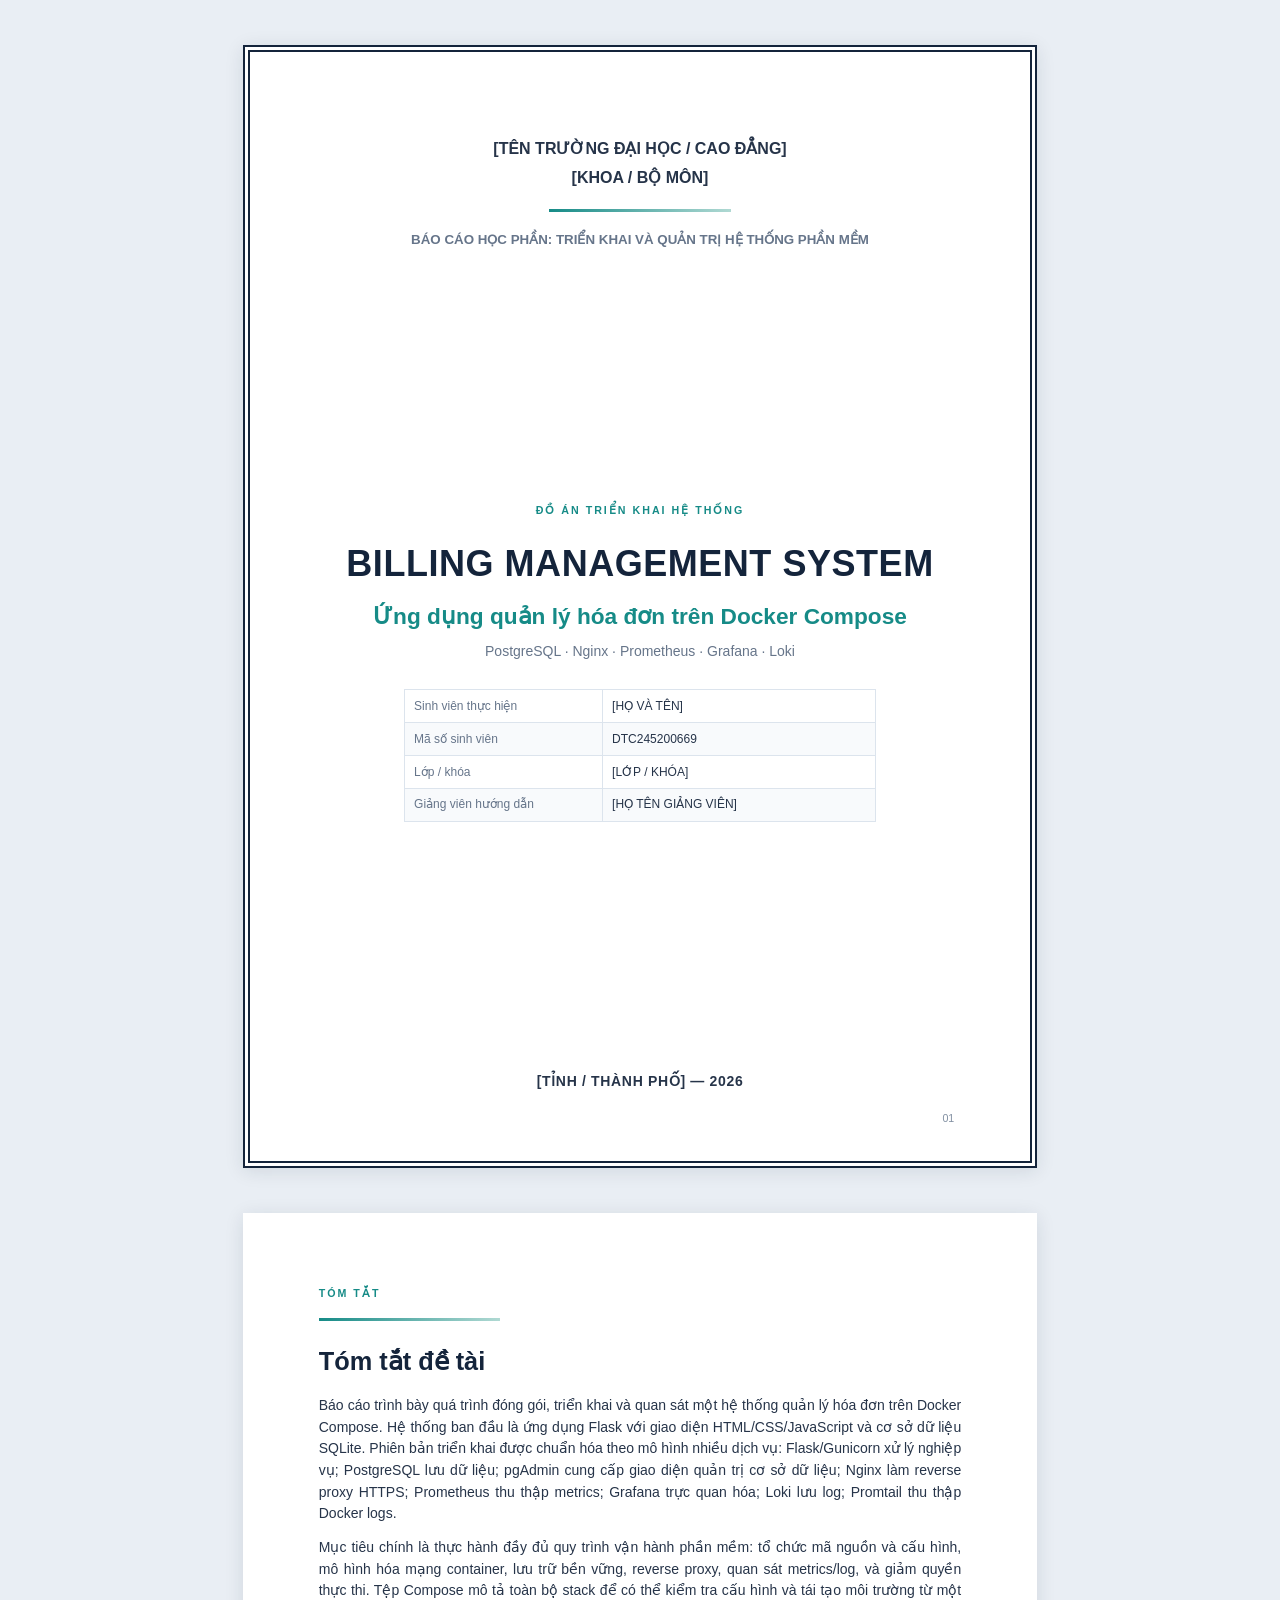
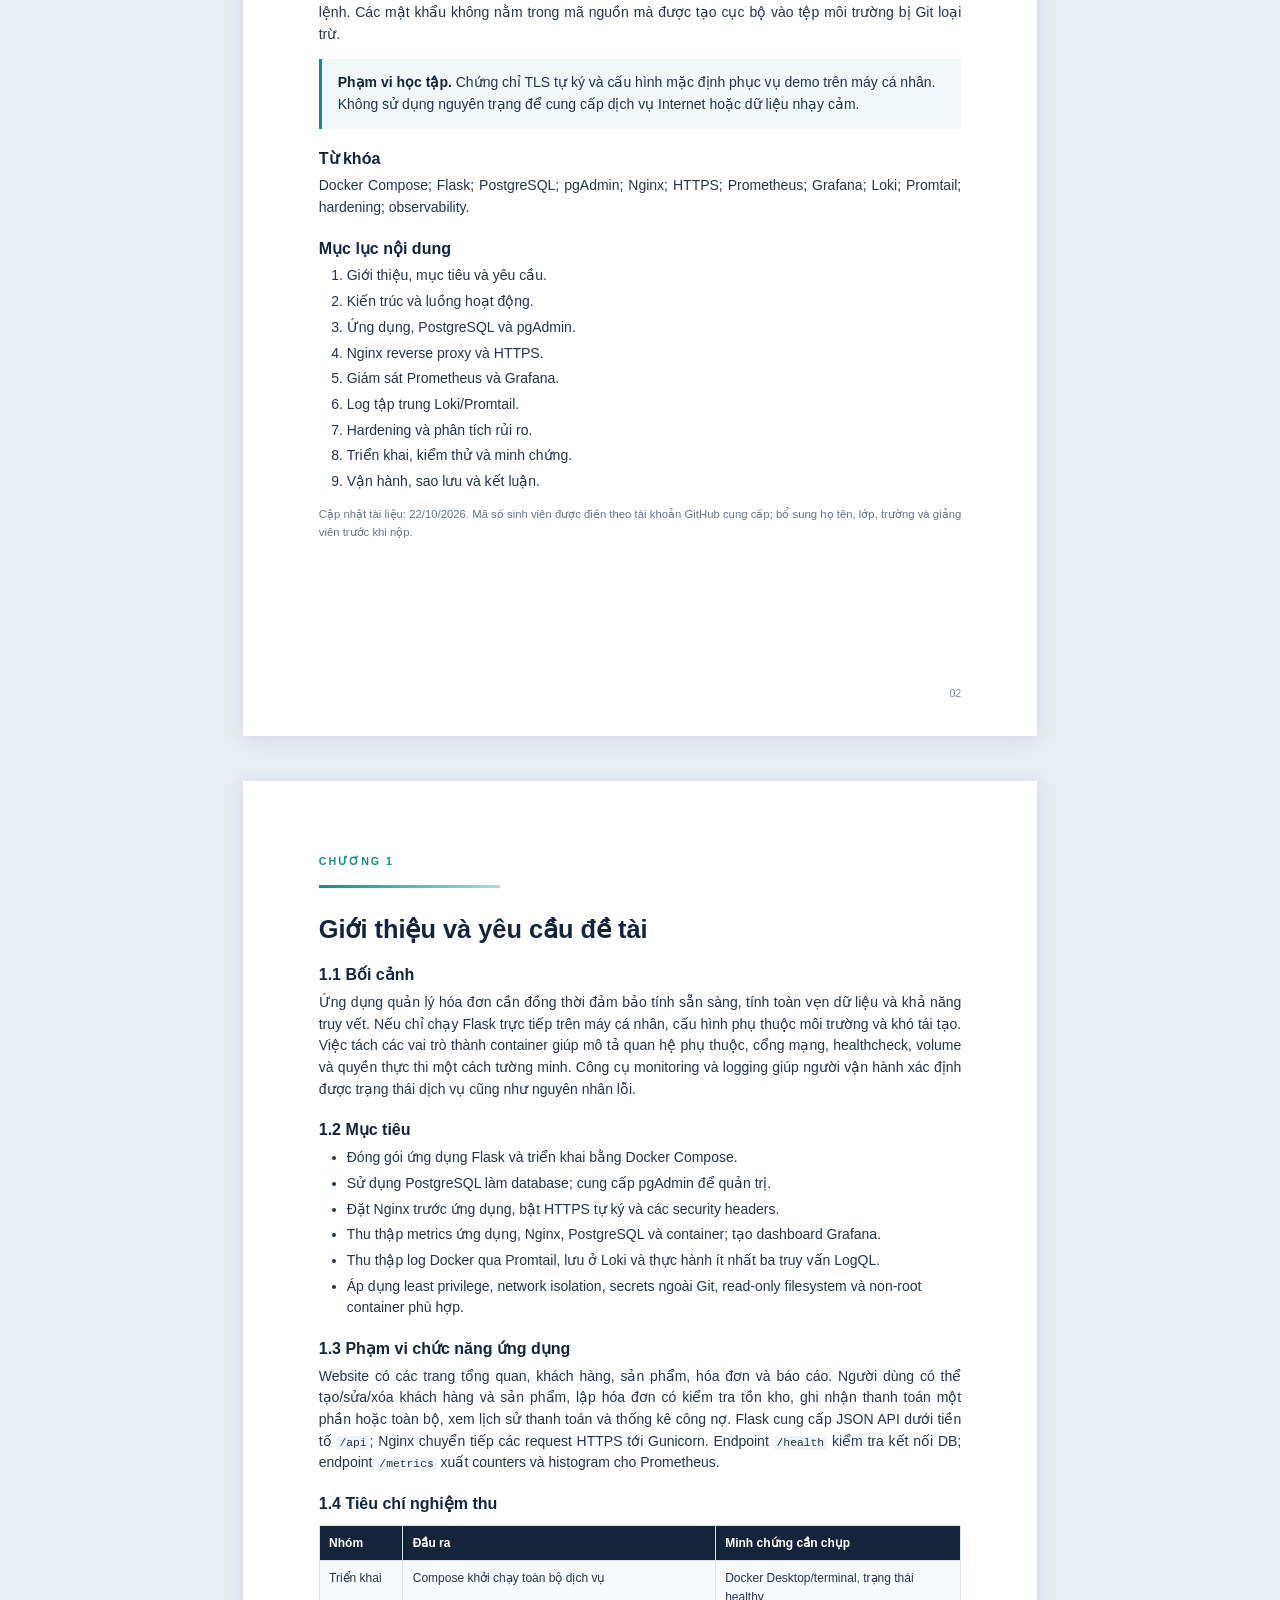
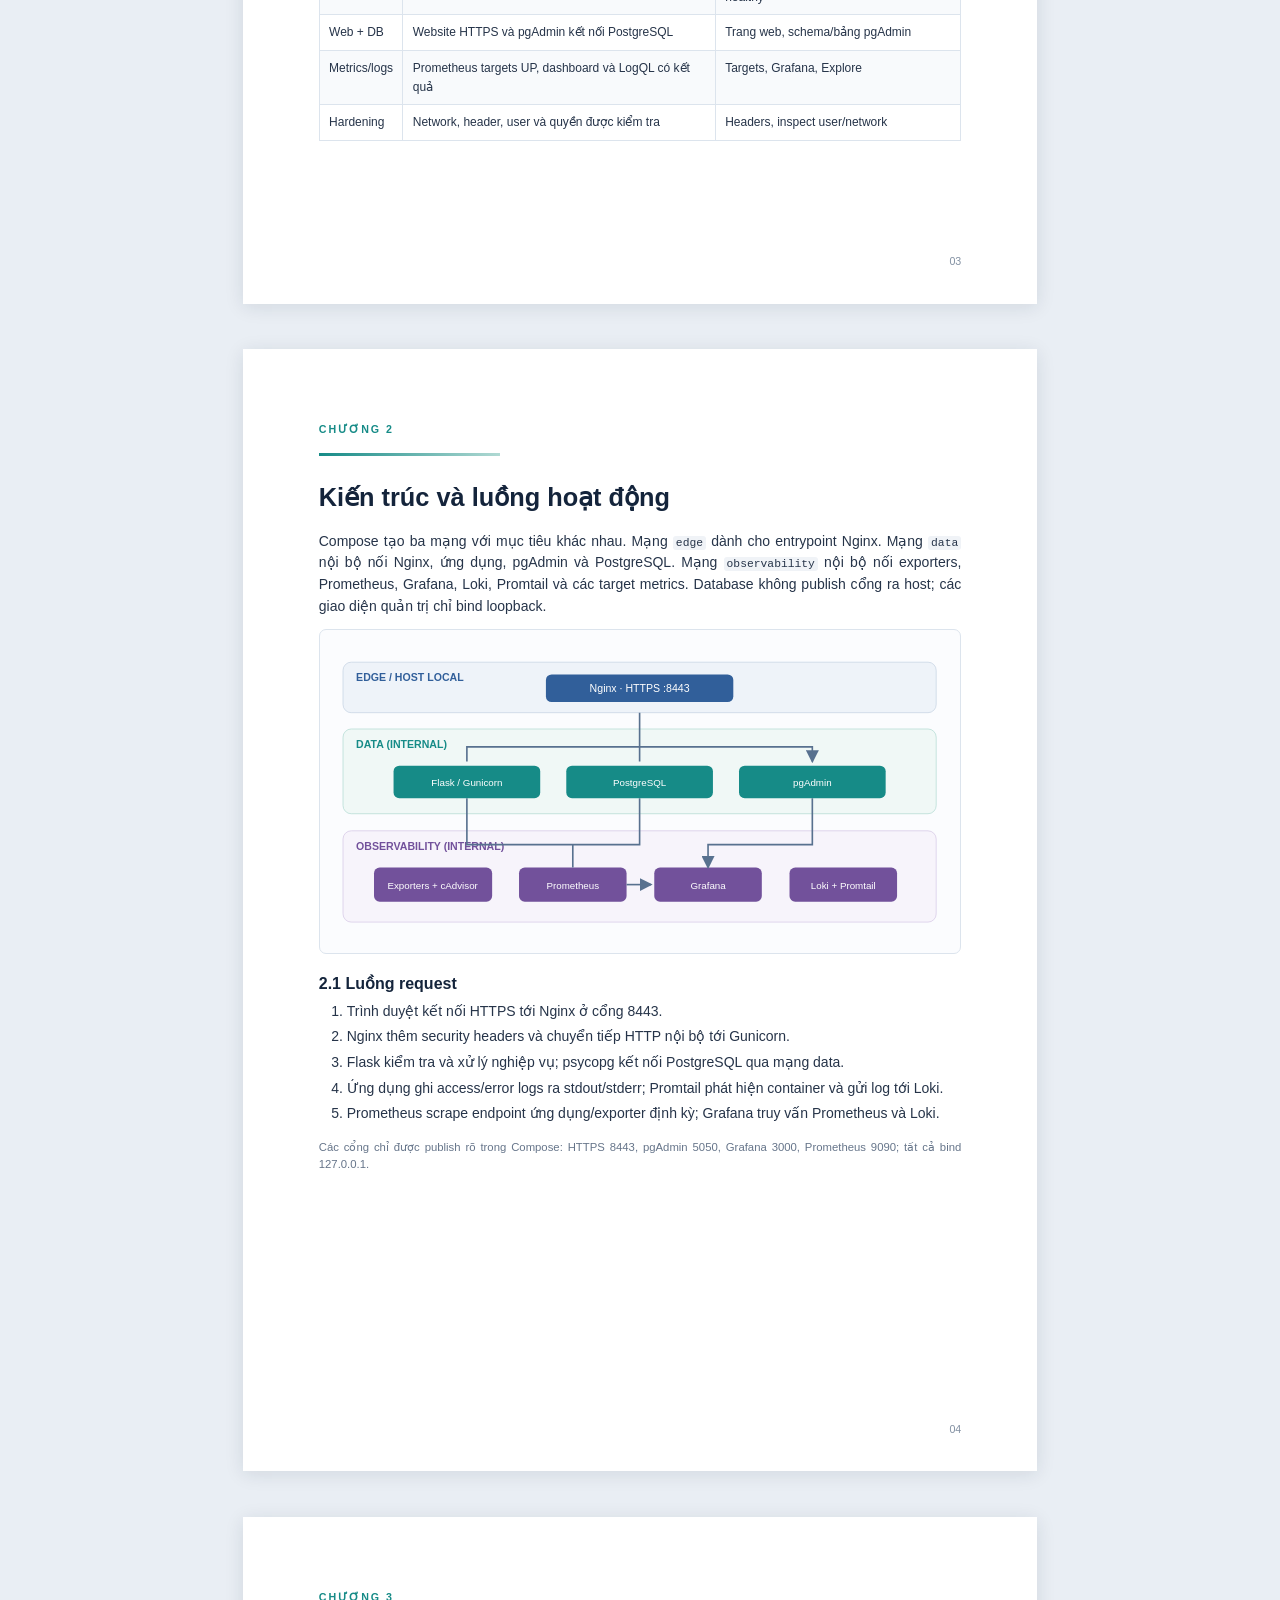
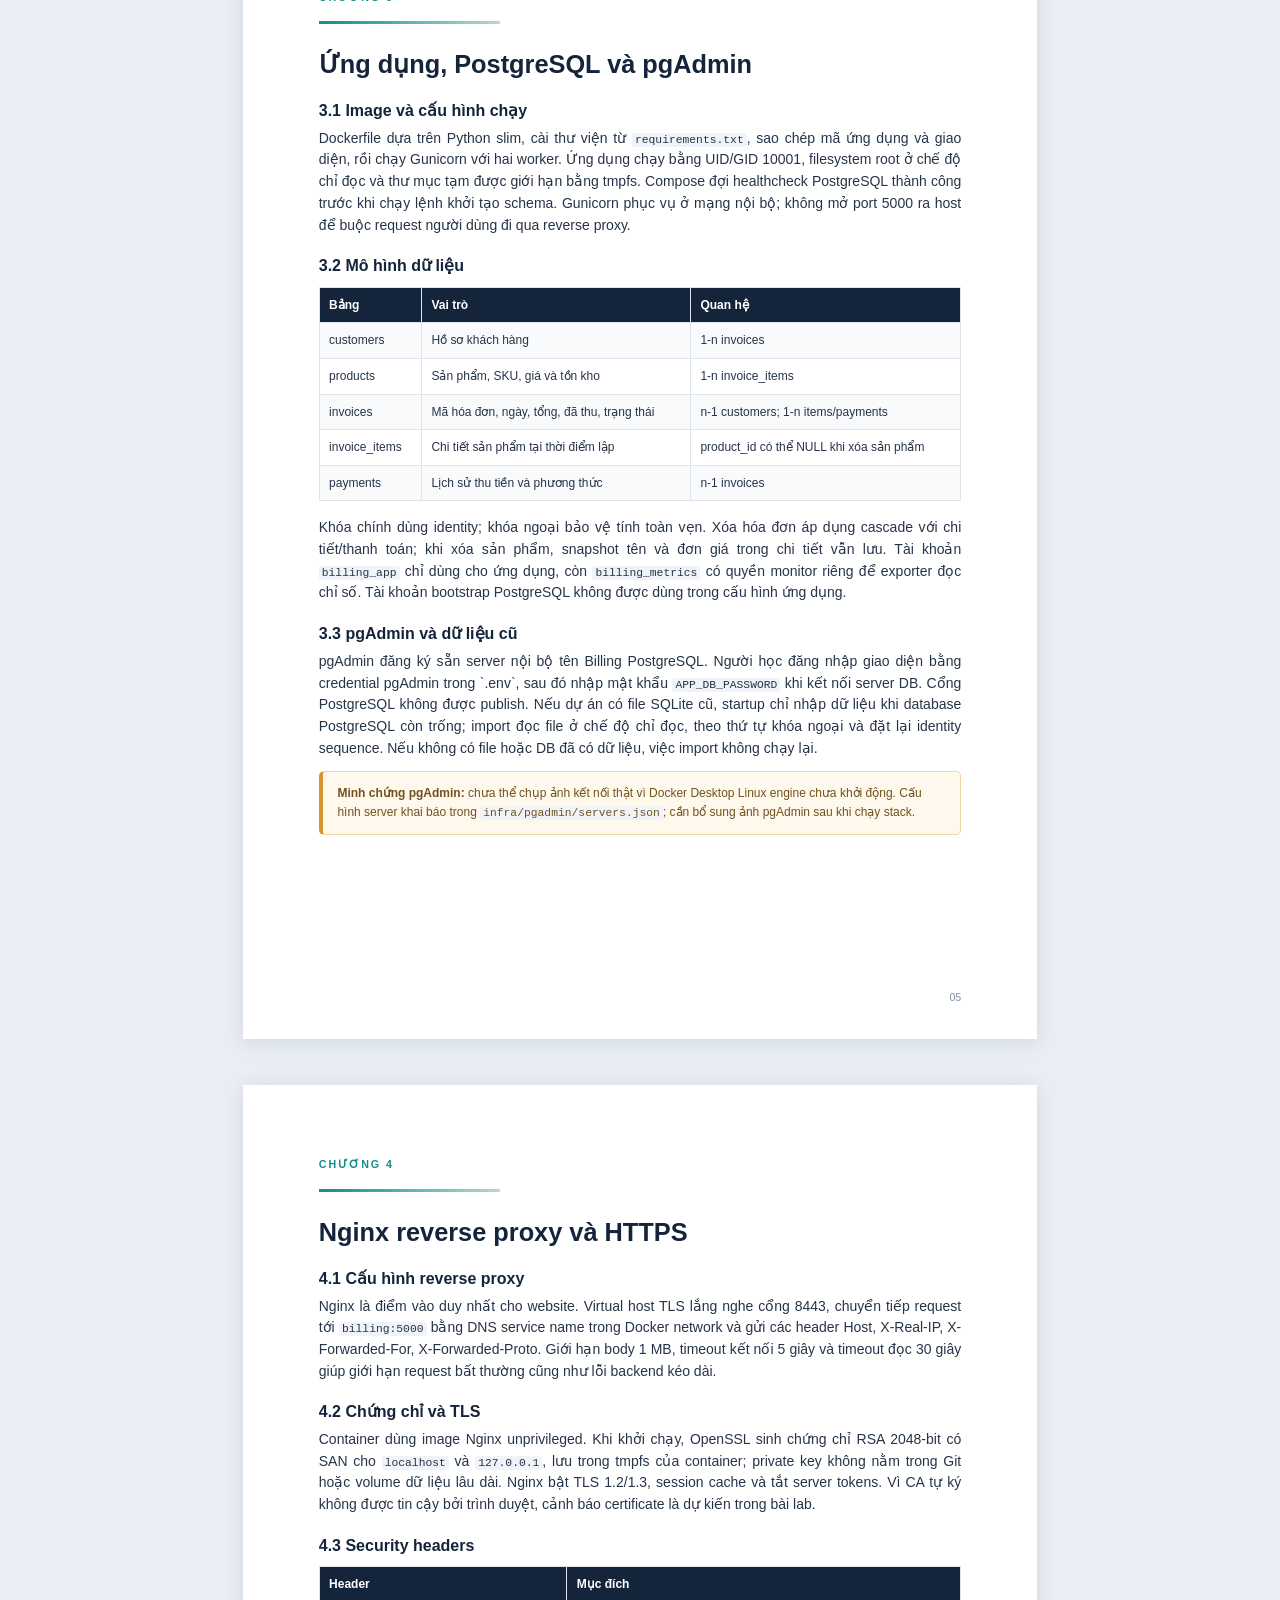
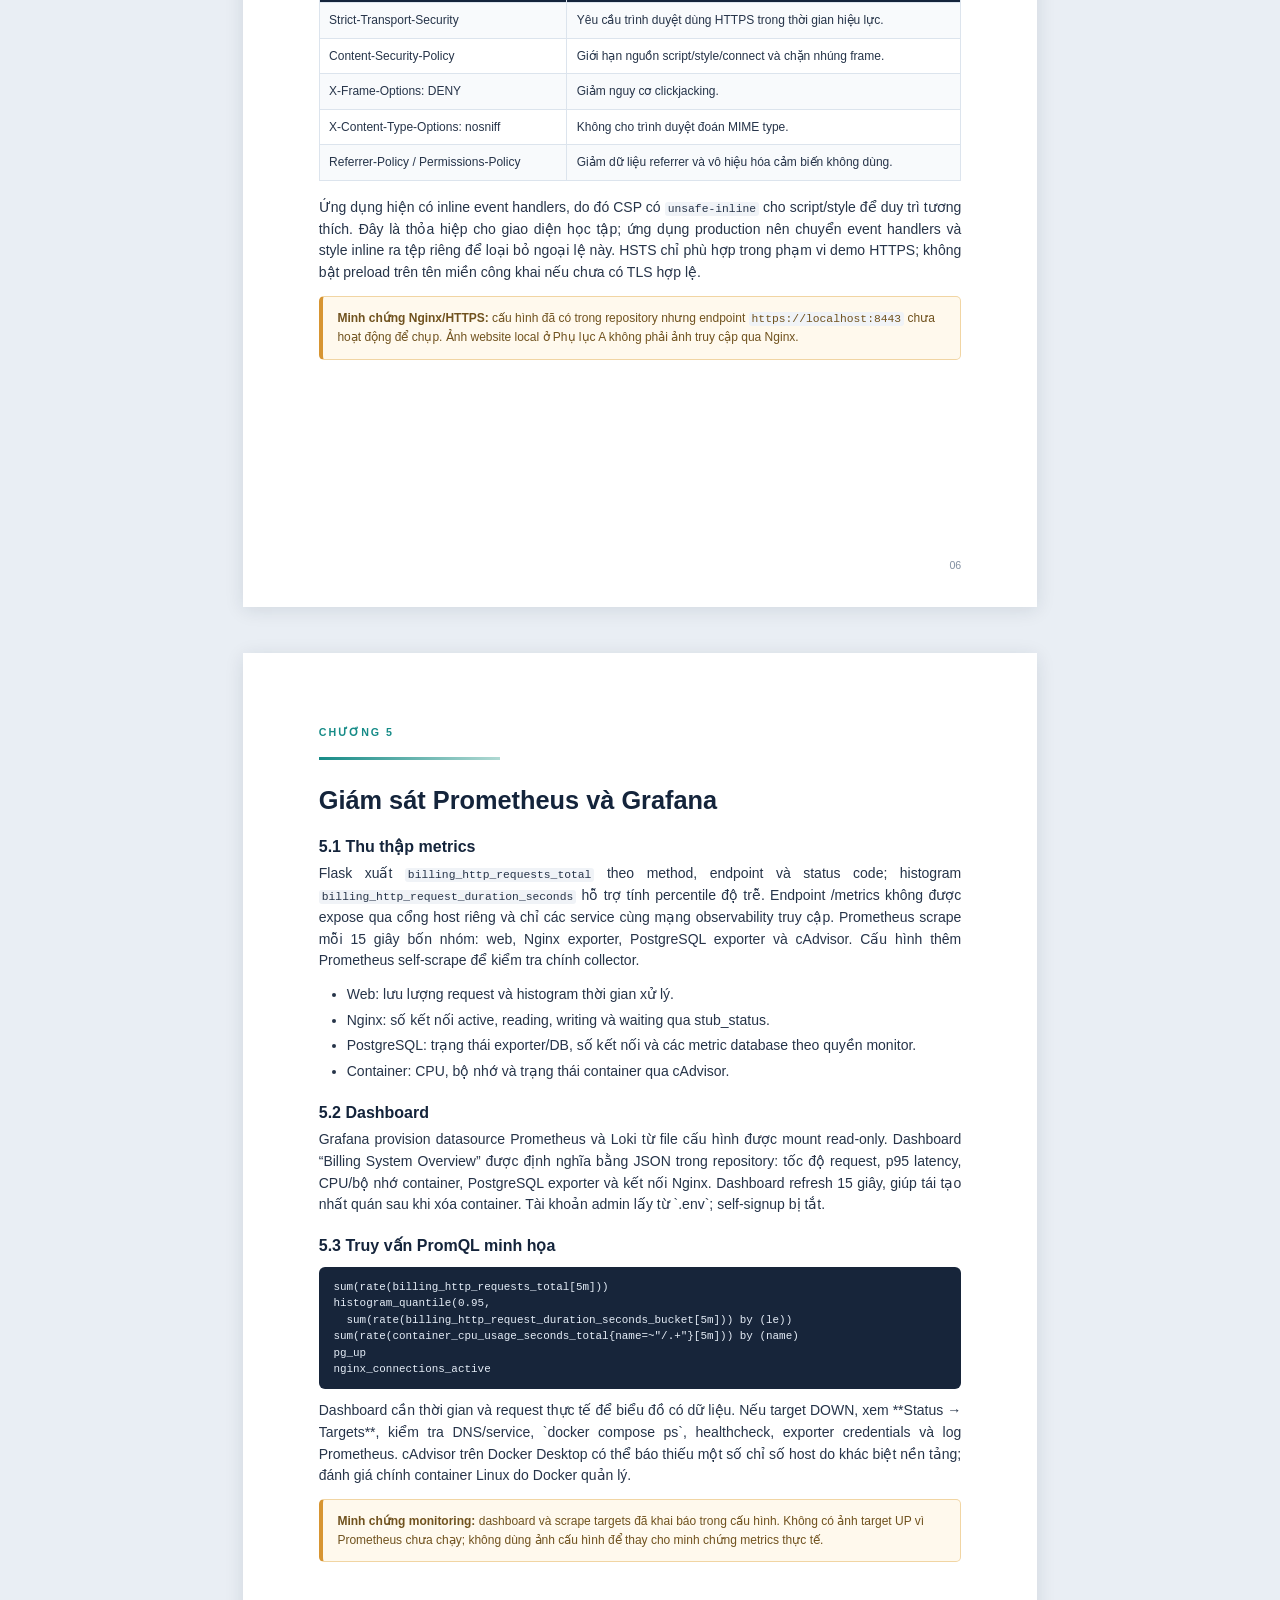
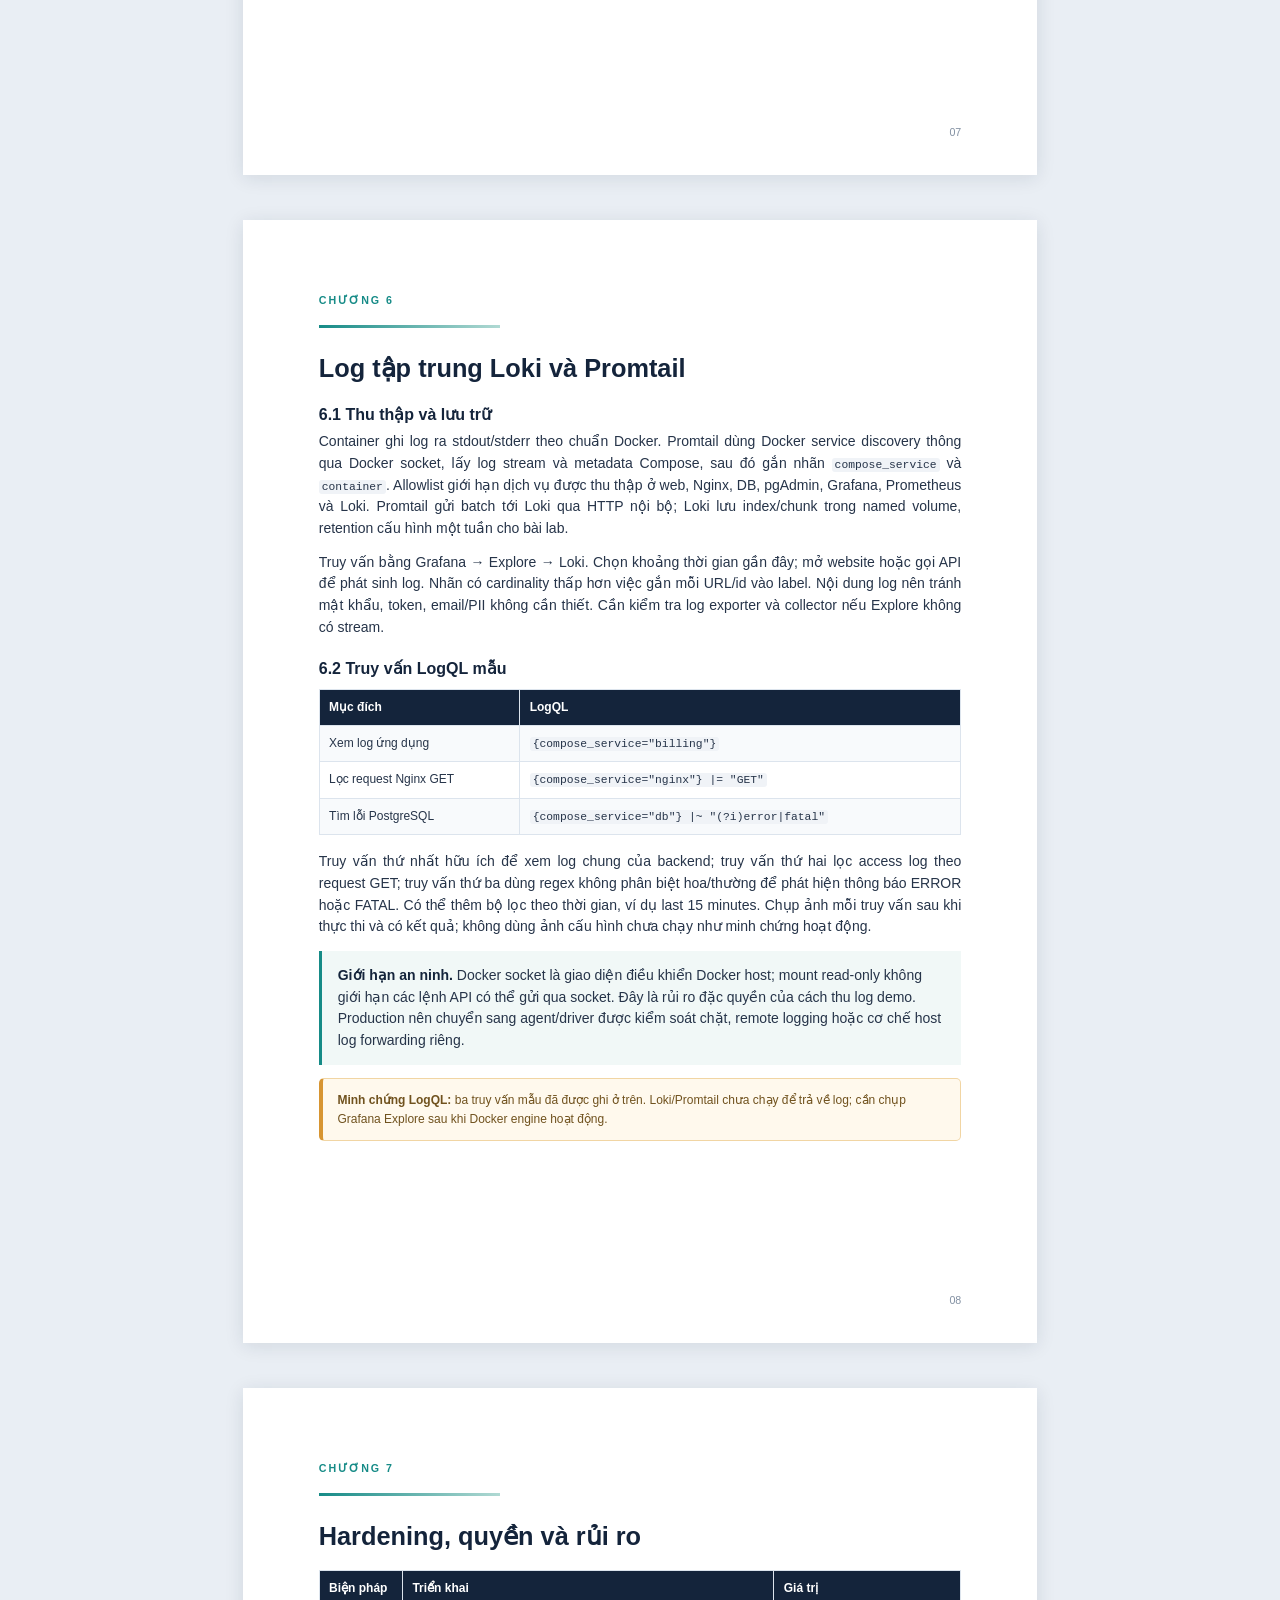
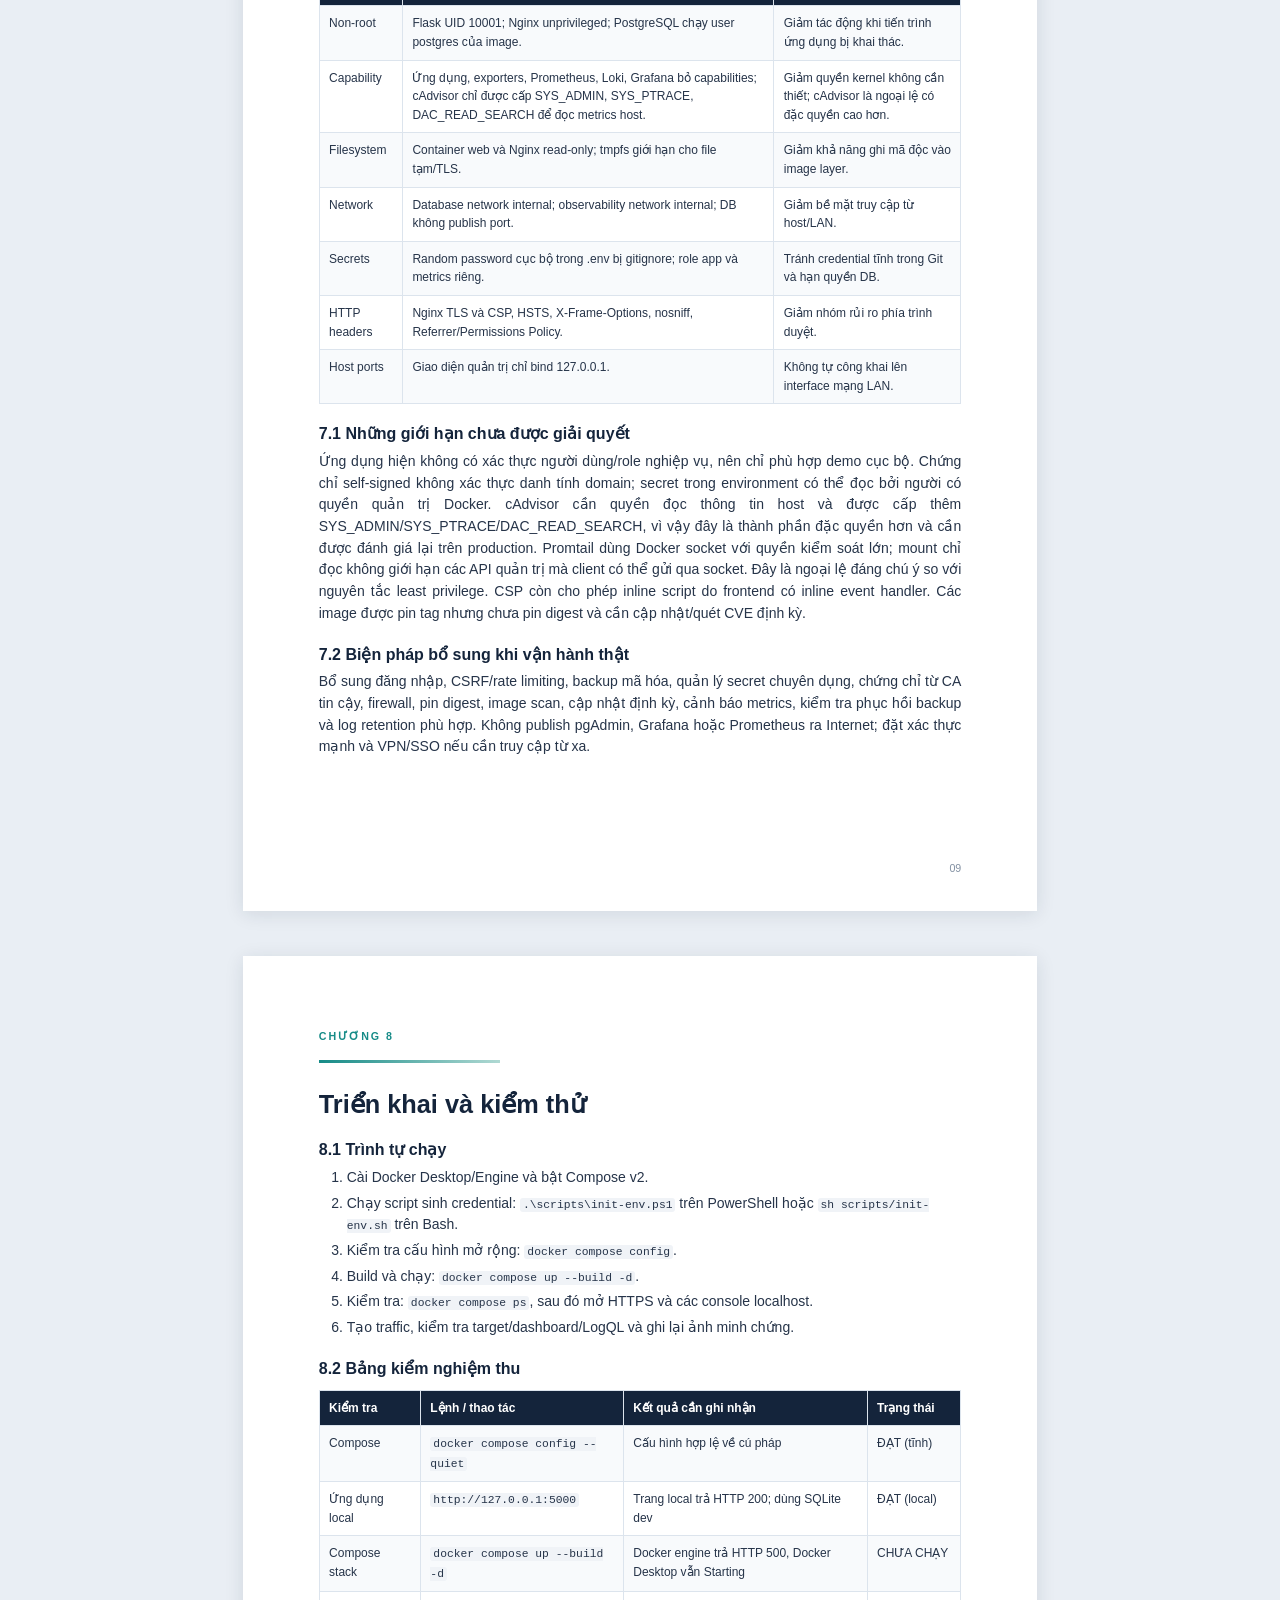
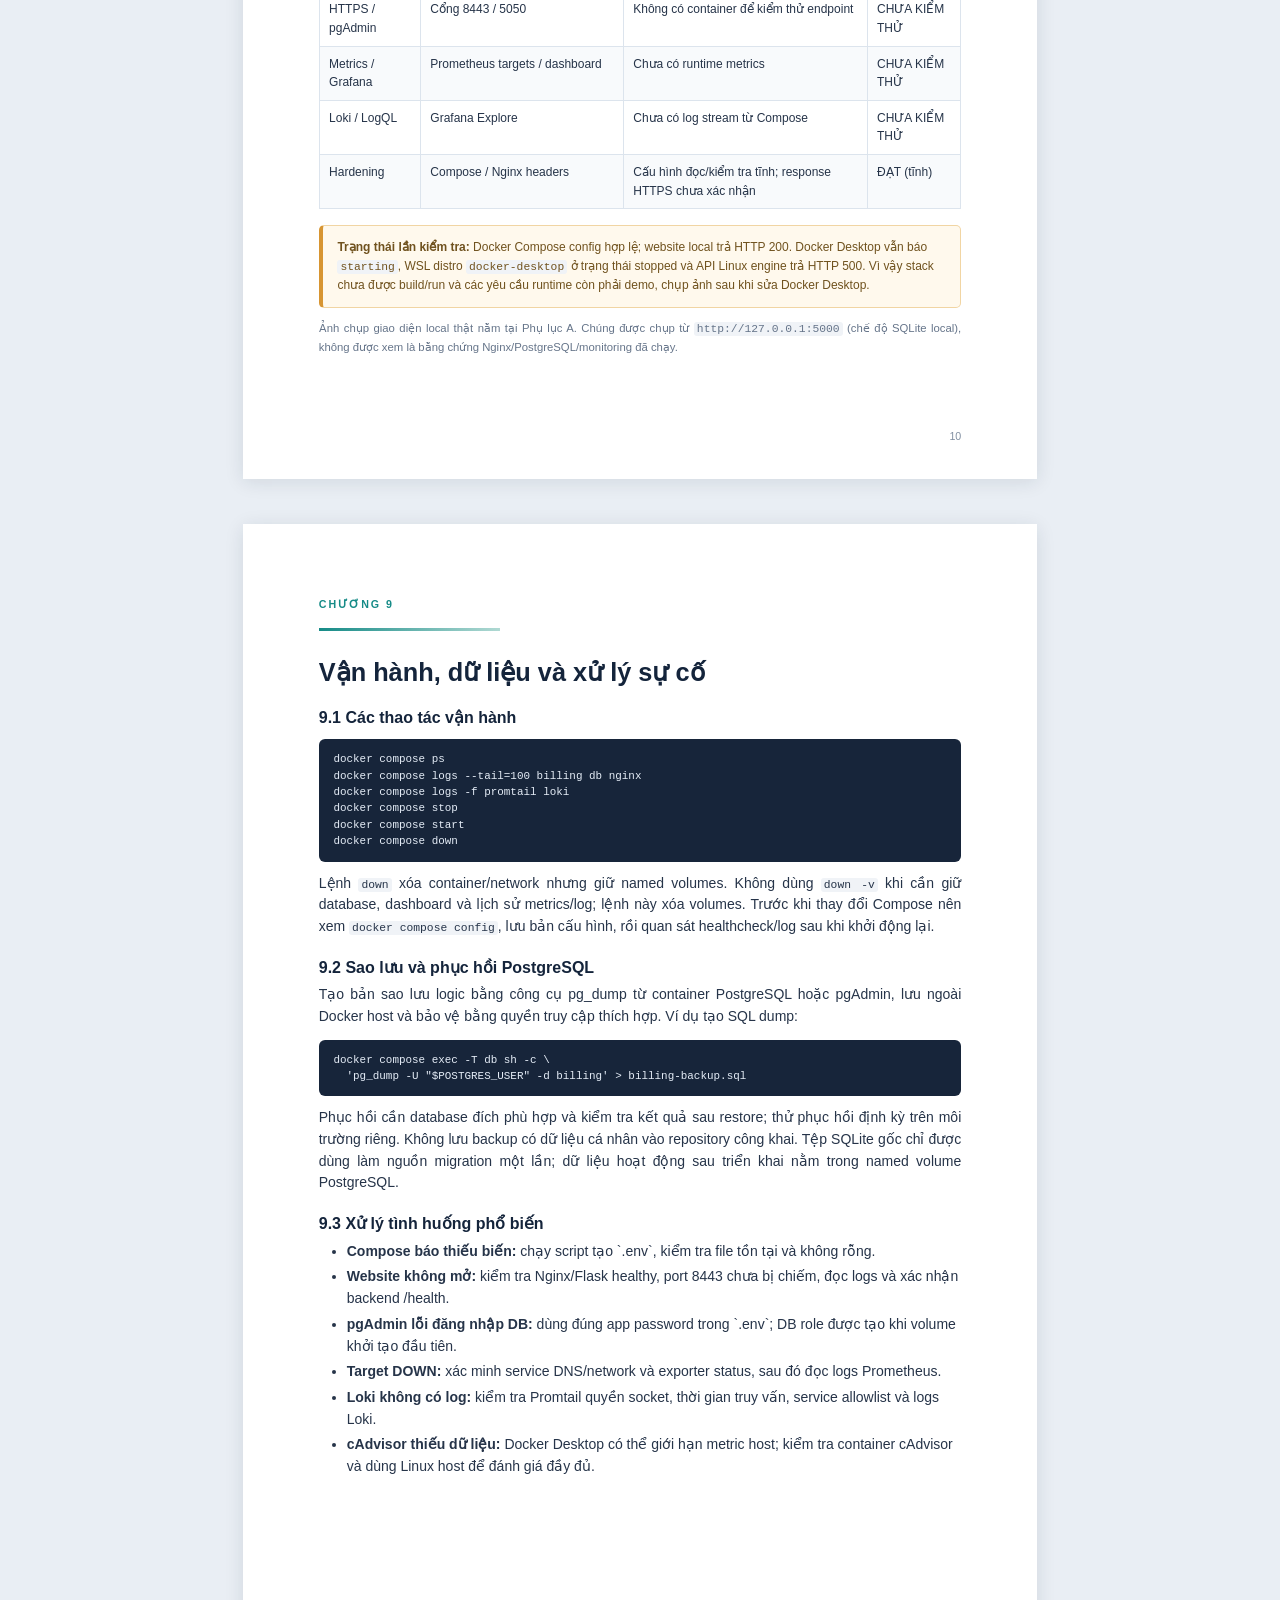
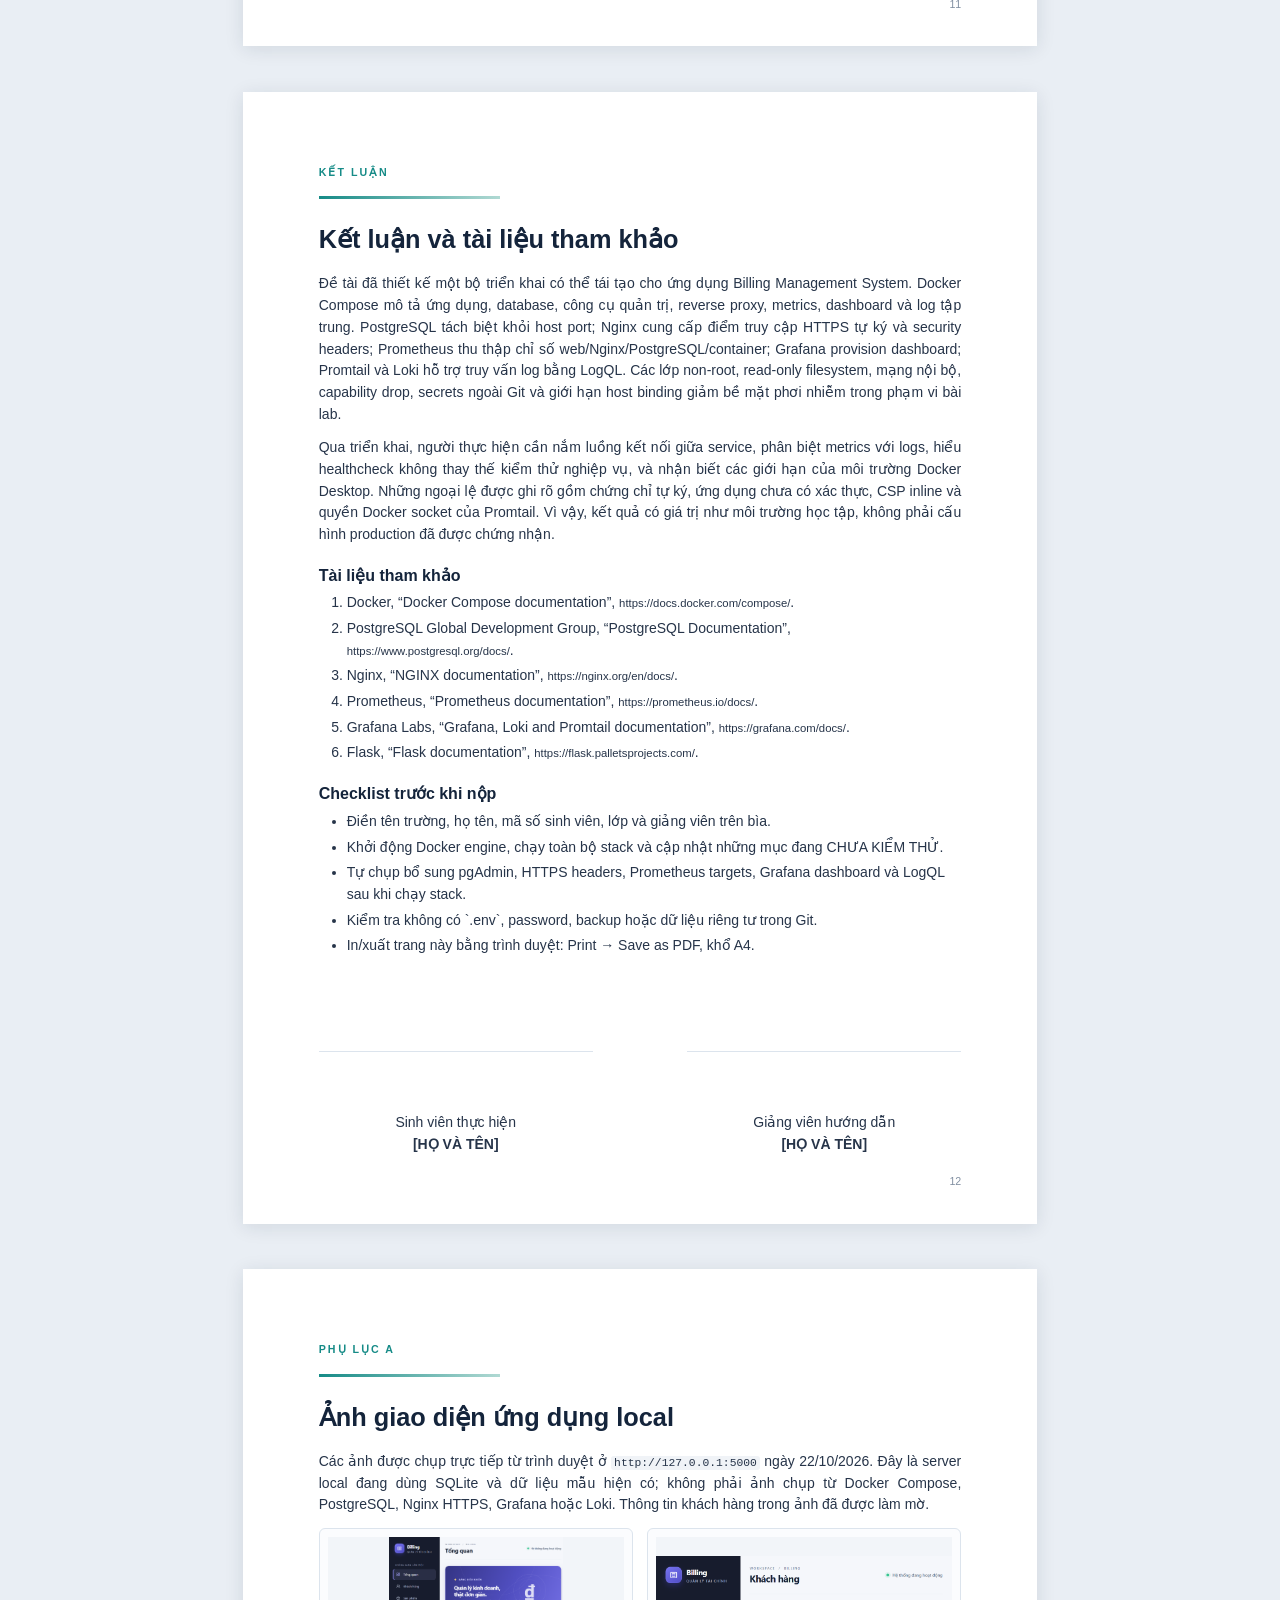
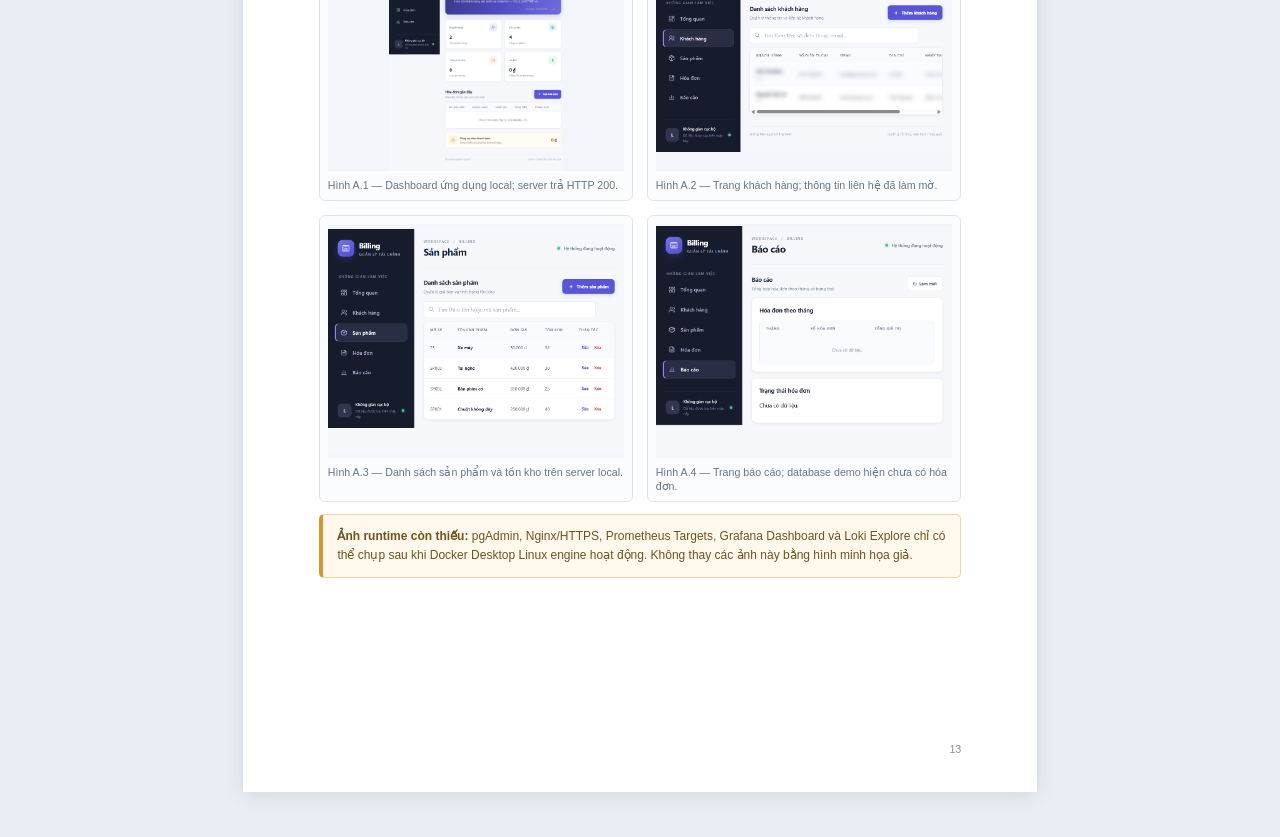
==== commit a23b9c66: "docs: add captured UI evidence to deployment report" ====
--- a/BAO-CAO.html
+++ b/BAO-CAO.html
@@ -48,6 +48,11 @@
     .diagram svg{display:block;width:100%;height:auto}
     .placeholder{display:grid;min-height:48mm;place-items:center;margin:7pt 0;padding:12pt;border:1.5px dashed #91a2b8;border-radius:7px;background:#f8fafc;color:#6e7d91;text-align:center}
     .placeholder strong{display:block;margin-bottom:4pt;color:var(--navy)}
+    .runtime-note{margin:9pt 0;padding:9pt 11pt;border:1px solid #f1d5a3;border-left:4px solid #d79532;border-radius:5px;background:#fff9ed;color:#70521e;font-size:9pt}
+    .evidence-grid{display:grid;grid-template-columns:1fr 1fr;gap:10pt}
+    .evidence-figure{min-width:0;margin:0;padding:6pt;border:1px solid var(--line);border-radius:6px;background:#fbfcfe}
+    .evidence-figure img{display:block;width:100%;height:62mm;object-fit:contain;background:#f2f5f9}
+    .evidence-figure figcaption{margin-top:5pt;color:var(--muted);font-size:8pt;line-height:1.35}
     .two-shot{display:grid;grid-template-columns:1fr 1fr;gap:9pt}
     .two-shot .placeholder{min-height:42mm}
     .page-no{position:absolute;right:20mm;bottom:9mm;color:#8290a2;font-size:8pt}
@@ -81,7 +86,7 @@
       <p class="muted" style="text-align:center">PostgreSQL · Nginx · Prometheus · Grafana · Loki</p>
       <table class="cover-table">
         <tr><td>Sinh viên thực hiện</td><td>[HỌ VÀ TÊN]</td></tr>
-        <tr><td>Mã số sinh viên</td><td>[MÃ SỐ SINH VIÊN]</td></tr>
+        <tr><td>Mã số sinh viên</td><td>DTC245200669</td></tr>
         <tr><td>Lớp / khóa</td><td>[LỚP / KHÓA]</td></tr>
         <tr><td>Giảng viên hướng dẫn</td><td>[HỌ TÊN GIẢNG VIÊN]</td></tr>
       </table>
@@ -106,7 +111,7 @@
       <li>Hardening và phân tích rủi ro.</li><li>Triển khai, kiểm thử và minh chứng.</li>
       <li>Vận hành, sao lưu và kết luận.</li>
     </ol>
-    <p class="small muted">Cập nhật tài liệu: 22/10/2026. Điền thông tin cá nhân và thay các khung minh chứng bằng ảnh chụp thật trước khi nộp.</p>
+    <p class="small muted">Cập nhật tài liệu: 22/10/2026. Mã số sinh viên được điền theo tài khoản GitHub cung cấp; bổ sung họ tên, lớp, trường và giảng viên trước khi nộp.</p>
     <span class="page-no">02</span>
   </section>
 
@@ -187,7 +192,7 @@
     <p>Khóa chính dùng identity; khóa ngoại bảo vệ tính toàn vẹn. Xóa hóa đơn áp dụng cascade với chi tiết/thanh toán; khi xóa sản phẩm, snapshot tên và đơn giá trong chi tiết vẫn lưu. Tài khoản <code>billing_app</code> chỉ dùng cho ứng dụng, còn <code>billing_metrics</code> có quyền monitor riêng để exporter đọc chỉ số. Tài khoản bootstrap PostgreSQL không được dùng trong cấu hình ứng dụng.</p>
     <h3>3.3 pgAdmin và dữ liệu cũ</h3>
     <p>pgAdmin đăng ký sẵn server nội bộ tên Billing PostgreSQL. Người học đăng nhập giao diện bằng credential pgAdmin trong `.env`, sau đó nhập mật khẩu <code>APP_DB_PASSWORD</code> khi kết nối server DB. Cổng PostgreSQL không được publish. Nếu dự án có file SQLite cũ, startup chỉ nhập dữ liệu khi database PostgreSQL còn trống; import đọc file ở chế độ chỉ đọc, theo thứ tự khóa ngoại và đặt lại identity sequence. Nếu không có file hoặc DB đã có dữ liệu, việc import không chạy lại.</p>
-    <div class="placeholder"><div><strong>Hình 3.1 — Chèn ảnh pgAdmin</strong>Chụp cây server đã kết nối và danh sách các bảng trong schema public.<br>Không hiển thị mật khẩu hoặc nội dung `.env` trong ảnh.</div></div>
+    <div class="runtime-note"><strong>Minh chứng pgAdmin:</strong> chưa thể chụp ảnh kết nối thật vì Docker Desktop Linux engine chưa khởi động. Cấu hình server khai báo trong <code>infra/pgadmin/servers.json</code>; cần bổ sung ảnh pgAdmin sau khi chạy stack.</div>
     <span class="page-no">05</span>
   </section>
 
@@ -207,7 +212,7 @@
       <tr><td>Referrer-Policy / Permissions-Policy</td><td>Giảm dữ liệu referrer và vô hiệu hóa cảm biến không dùng.</td></tr>
     </table>
     <p>Ứng dụng hiện có inline event handlers, do đó CSP có <code>unsafe-inline</code> cho script/style để duy trì tương thích. Đây là thỏa hiệp cho giao diện học tập; ứng dụng production nên chuyển event handlers và style inline ra tệp riêng để loại bỏ ngoại lệ này. HSTS chỉ phù hợp trong phạm vi demo HTTPS; không bật preload trên tên miền công khai nếu chưa có TLS hợp lệ.</p>
-    <div class="placeholder"><div><strong>Hình 4.1 — Chèn minh chứng reverse proxy</strong>Chụp website mở tại <code>https://localhost:8443</code> và kết quả kiểm tra response headers trong DevTools hoặc curl.</div></div>
+    <div class="runtime-note"><strong>Minh chứng Nginx/HTTPS:</strong> cấu hình đã có trong repository nhưng endpoint <code>https://localhost:8443</code> chưa hoạt động để chụp. Ảnh website local ở Phụ lục A không phải ảnh truy cập qua Nginx.</div>
     <span class="page-no">06</span>
   </section>
 
@@ -232,7 +237,7 @@
 pg_up
 nginx_connections_active</pre>
     <p>Dashboard cần thời gian và request thực tế để biểu đồ có dữ liệu. Nếu target DOWN, xem **Status → Targets**, kiểm tra DNS/service, `docker compose ps`, healthcheck, exporter credentials và log Prometheus. cAdvisor trên Docker Desktop có thể báo thiếu một số chỉ số host do khác biệt nền tảng; đánh giá chính container Linux do Docker quản lý.</p>
-    <div class="placeholder"><div><strong>Hình 5.1 — Chèn ảnh Prometheus Targets</strong>Chụp màn hình thể hiện các job <code>billing-web</code>, <code>nginx</code>, <code>postgres</code> và <code>containers</code> ở trạng thái UP.</div></div>
+    <div class="runtime-note"><strong>Minh chứng monitoring:</strong> dashboard và scrape targets đã khai báo trong cấu hình. Không có ảnh target UP vì Prometheus chưa chạy; không dùng ảnh cấu hình để thay cho minh chứng metrics thực tế.</div>
     <span class="page-no">07</span>
   </section>
 
@@ -250,7 +255,7 @@
     </table>
     <p>Truy vấn thứ nhất hữu ích để xem log chung của backend; truy vấn thứ hai lọc access log theo request GET; truy vấn thứ ba dùng regex không phân biệt hoa/thường để phát hiện thông báo ERROR hoặc FATAL. Có thể thêm bộ lọc theo thời gian, ví dụ last 15 minutes. Chụp ảnh mỗi truy vấn sau khi thực thi và có kết quả; không dùng ảnh cấu hình chưa chạy như minh chứng hoạt động.</p>
     <div class="callout"><strong>Giới hạn an ninh.</strong> Docker socket là giao diện điều khiển Docker host; mount read-only không giới hạn các lệnh API có thể gửi qua socket. Đây là rủi ro đặc quyền của cách thu log demo. Production nên chuyển sang agent/driver được kiểm soát chặt, remote logging hoặc cơ chế host log forwarding riêng.</div>
-    <div class="placeholder"><div><strong>Hình 6.1 — Chèn ảnh Grafana Explore</strong>Chụp một truy vấn LogQL có label <code>compose_service</code> và log kết quả thực tế.</div></div>
+    <div class="runtime-note"><strong>Minh chứng LogQL:</strong> ba truy vấn mẫu đã được ghi ở trên. Loki/Promtail chưa chạy để trả về log; cần chụp Grafana Explore sau khi Docker engine hoạt động.</div>
     <span class="page-no">08</span>
   </section>
 
@@ -287,19 +292,16 @@
     </ol>
     <h3>8.2 Bảng kiểm nghiệm thu</h3>
     <table><tr><th>Kiểm tra</th><th>Lệnh / thao tác</th><th>Kết quả cần ghi nhận</th><th>Trạng thái</th></tr>
-      <tr><td>Stack</td><td><code>docker compose ps</code></td><td>Services Running/Healthy</td><td>[ĐIỀN]</td></tr>
-      <tr><td>Web + HTTPS</td><td>Mở <code>https://localhost:8443</code></td><td>Trang trả về, self-signed cảnh báo dự kiến</td><td>[ĐIỀN]</td></tr>
-      <tr><td>DB health</td><td><code>/health</code> qua Nginx</td><td>JSON status/database = ok</td><td>[ĐIỀN]</td></tr>
-      <tr><td>pgAdmin</td><td>Đăng nhập và mở server</td><td>Thấy DB billing và bảng ứng dụng</td><td>[ĐIỀN]</td></tr>
-      <tr><td>Metrics</td><td>Prometheus → Status → Targets</td><td>Targets web, nginx, postgres, containers UP</td><td>[ĐIỀN]</td></tr>
-      <tr><td>Grafana</td><td>Billing System Overview</td><td>Datasource provision, chart khi có traffic</td><td>[ĐIỀN]</td></tr>
-      <tr><td>LogQL</td><td>Ba truy vấn trong Chương 6</td><td>Trả về stream/log thực tế</td><td>[ĐIỀN]</td></tr>
-      <tr><td>Hardening</td><td>Header, user, ports, networks</td><td>Đối chiếu Compose và response</td><td>[ĐIỀN]</td></tr>
-    </table>
-    <div class="two-shot">
-      <div class="placeholder"><div><strong>Hình 8.1 — Thêm ảnh Docker Compose</strong>Ảnh trạng thái container, không để lộ biến môi trường.</div></div>
-      <div class="placeholder"><div><strong>Hình 8.2 — Thêm ảnh website</strong>Ảnh trang dashboard qua HTTPS reverse proxy.</div></div>
-    </div>
+      <tr><td>Compose</td><td><code>docker compose config --quiet</code></td><td>Cấu hình hợp lệ về cú pháp</td><td>ĐẠT (tĩnh)</td></tr>
+      <tr><td>Ứng dụng local</td><td><code>http://127.0.0.1:5000</code></td><td>Trang local trả HTTP 200; dùng SQLite dev</td><td>ĐẠT (local)</td></tr>
+      <tr><td>Compose stack</td><td><code>docker compose up --build -d</code></td><td>Docker engine trả HTTP 500, Docker Desktop vẫn Starting</td><td>CHƯA CHẠY</td></tr>
+      <tr><td>HTTPS / pgAdmin</td><td>Cổng 8443 / 5050</td><td>Không có container để kiểm thử endpoint</td><td>CHƯA KIỂM THỬ</td></tr>
+      <tr><td>Metrics / Grafana</td><td>Prometheus targets / dashboard</td><td>Chưa có runtime metrics</td><td>CHƯA KIỂM THỬ</td></tr>
+      <tr><td>Loki / LogQL</td><td>Grafana Explore</td><td>Chưa có log stream từ Compose</td><td>CHƯA KIỂM THỬ</td></tr>
+      <tr><td>Hardening</td><td>Compose / Nginx headers</td><td>Cấu hình đọc/kiểm tra tĩnh; response HTTPS chưa xác nhận</td><td>ĐẠT (tĩnh)</td></tr>
+    </table>
+    <div class="runtime-note"><strong>Trạng thái lần kiểm tra:</strong> Docker Compose config hợp lệ; website local trả HTTP 200. Docker Desktop vẫn báo <code>starting</code>, WSL distro <code>docker-desktop</code> ở trạng thái stopped và API Linux engine trả HTTP 500. Vì vậy stack chưa được build/run và các yêu cầu runtime còn phải demo, chụp ảnh sau khi sửa Docker Desktop.</div>
+    <p class="small muted">Ảnh chụp giao diện local thật nằm tại Phụ lục A. Chúng được chụp từ <code>http://127.0.0.1:5000</code> (chế độ SQLite local), không được xem là bằng chứng Nginx/PostgreSQL/monitoring đã chạy.</p>
     <span class="page-no">10</span>
   </section>
 
@@ -348,13 +350,38 @@
     <h3>Checklist trước khi nộp</h3>
     <ul>
       <li>Điền tên trường, họ tên, mã số sinh viên, lớp và giảng viên trên bìa.</li>
-      <li>Thực sự chạy toàn bộ stack và điền kết quả từng dòng kiểm thử.</li>
-      <li>Thay khung minh chứng bằng ảnh tự chụp từ môi trường của mình.</li>
+      <li>Khởi động Docker engine, chạy toàn bộ stack và cập nhật những mục đang CHƯA KIỂM THỬ.</li>
+      <li>Tự chụp bổ sung pgAdmin, HTTPS headers, Prometheus targets, Grafana dashboard và LogQL sau khi chạy stack.</li>
       <li>Kiểm tra không có `.env`, password, backup hoặc dữ liệu riêng tư trong Git.</li>
       <li>In/xuất trang này bằng trình duyệt: Print → Save as PDF, khổ A4.</li>
     </ul>
     <div class="signatures"><div>Sinh viên thực hiện<br><strong>[HỌ VÀ TÊN]</strong></div><div>Giảng viên hướng dẫn<br><strong>[HỌ VÀ TÊN]</strong></div></div>
     <span class="page-no">12</span>
   </section>
+  <section class="sheet">
+    <div class="eyebrow">Phụ lục A</div><div class="rule"></div>
+    <h2>Ảnh giao diện ứng dụng local</h2>
+    <p>Các ảnh được chụp trực tiếp từ trình duyệt ở <code>http://127.0.0.1:5000</code> ngày 22/10/2026. Đây là server local đang dùng SQLite và dữ liệu mẫu hiện có; không phải ảnh chụp từ Docker Compose, PostgreSQL, Nginx HTTPS, Grafana hoặc Loki. Thông tin khách hàng trong ảnh đã được làm mờ.</p>
+    <div class="evidence-grid">
+      <figure class="evidence-figure">
+        <img src="./evidence/01-website-local.png" alt="Ảnh chụp trang tổng quan website local">
+        <figcaption>Hình A.1 — Dashboard ứng dụng local; server trả HTTP 200.</figcaption>
+      </figure>
+      <figure class="evidence-figure">
+        <img src="./evidence/02-customers-local.png" alt="Ảnh chụp trang khách hàng, dữ liệu đã làm mờ">
+        <figcaption>Hình A.2 — Trang khách hàng; thông tin liên hệ đã làm mờ.</figcaption>
+      </figure>
+      <figure class="evidence-figure">
+        <img src="./evidence/03-products-local.png" alt="Ảnh chụp trang sản phẩm website local">
+        <figcaption>Hình A.3 — Danh sách sản phẩm và tồn kho trên server local.</figcaption>
+      </figure>
+      <figure class="evidence-figure">
+        <img src="./evidence/04-reports-local.png" alt="Ảnh chụp trang báo cáo website local">
+        <figcaption>Hình A.4 — Trang báo cáo; database demo hiện chưa có hóa đơn.</figcaption>
+      </figure>
+    </div>
+    <div class="runtime-note"><strong>Ảnh runtime còn thiếu:</strong> pgAdmin, Nginx/HTTPS, Prometheus Targets, Grafana Dashboard và Loki Explore chỉ có thể chụp sau khi Docker Desktop Linux engine hoạt động. Không thay các ảnh này bằng hình minh họa giả.</div>
+    <span class="page-no">13</span>
+  </section>
 </body>
 </html>
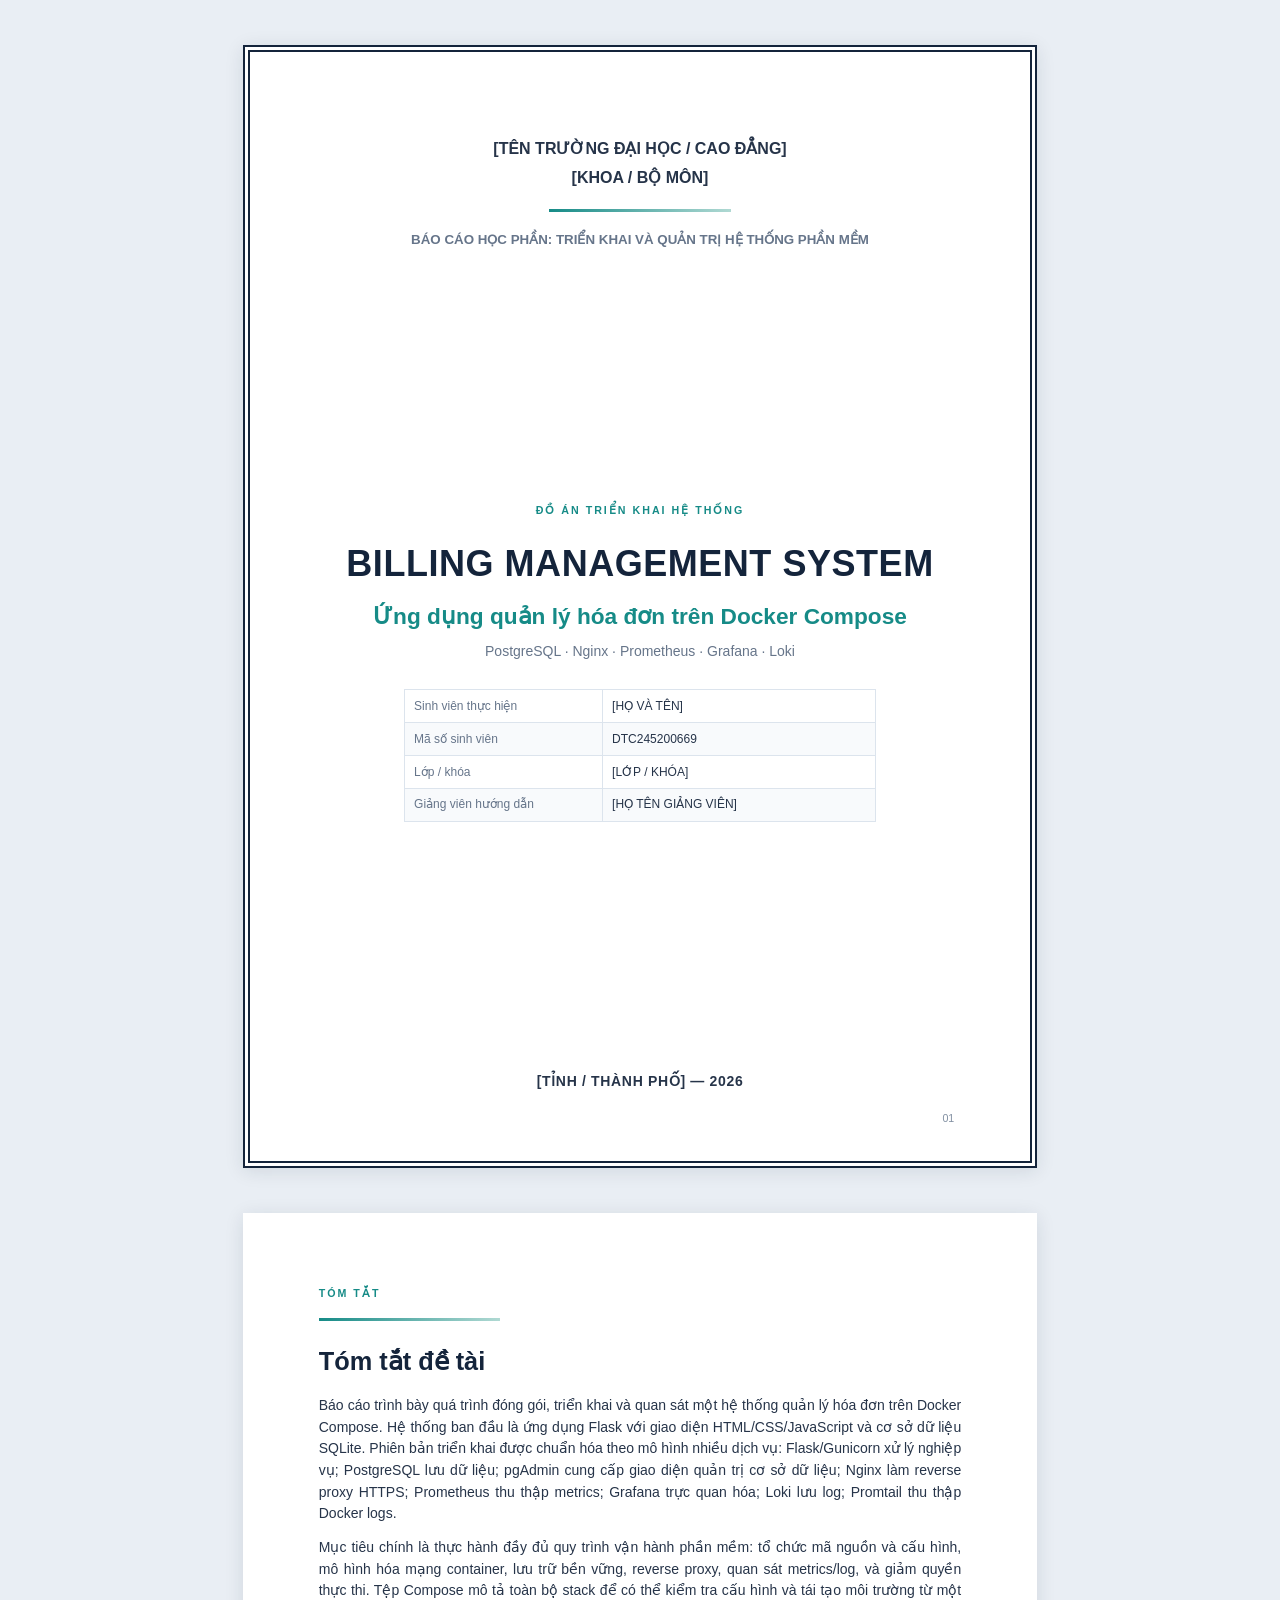
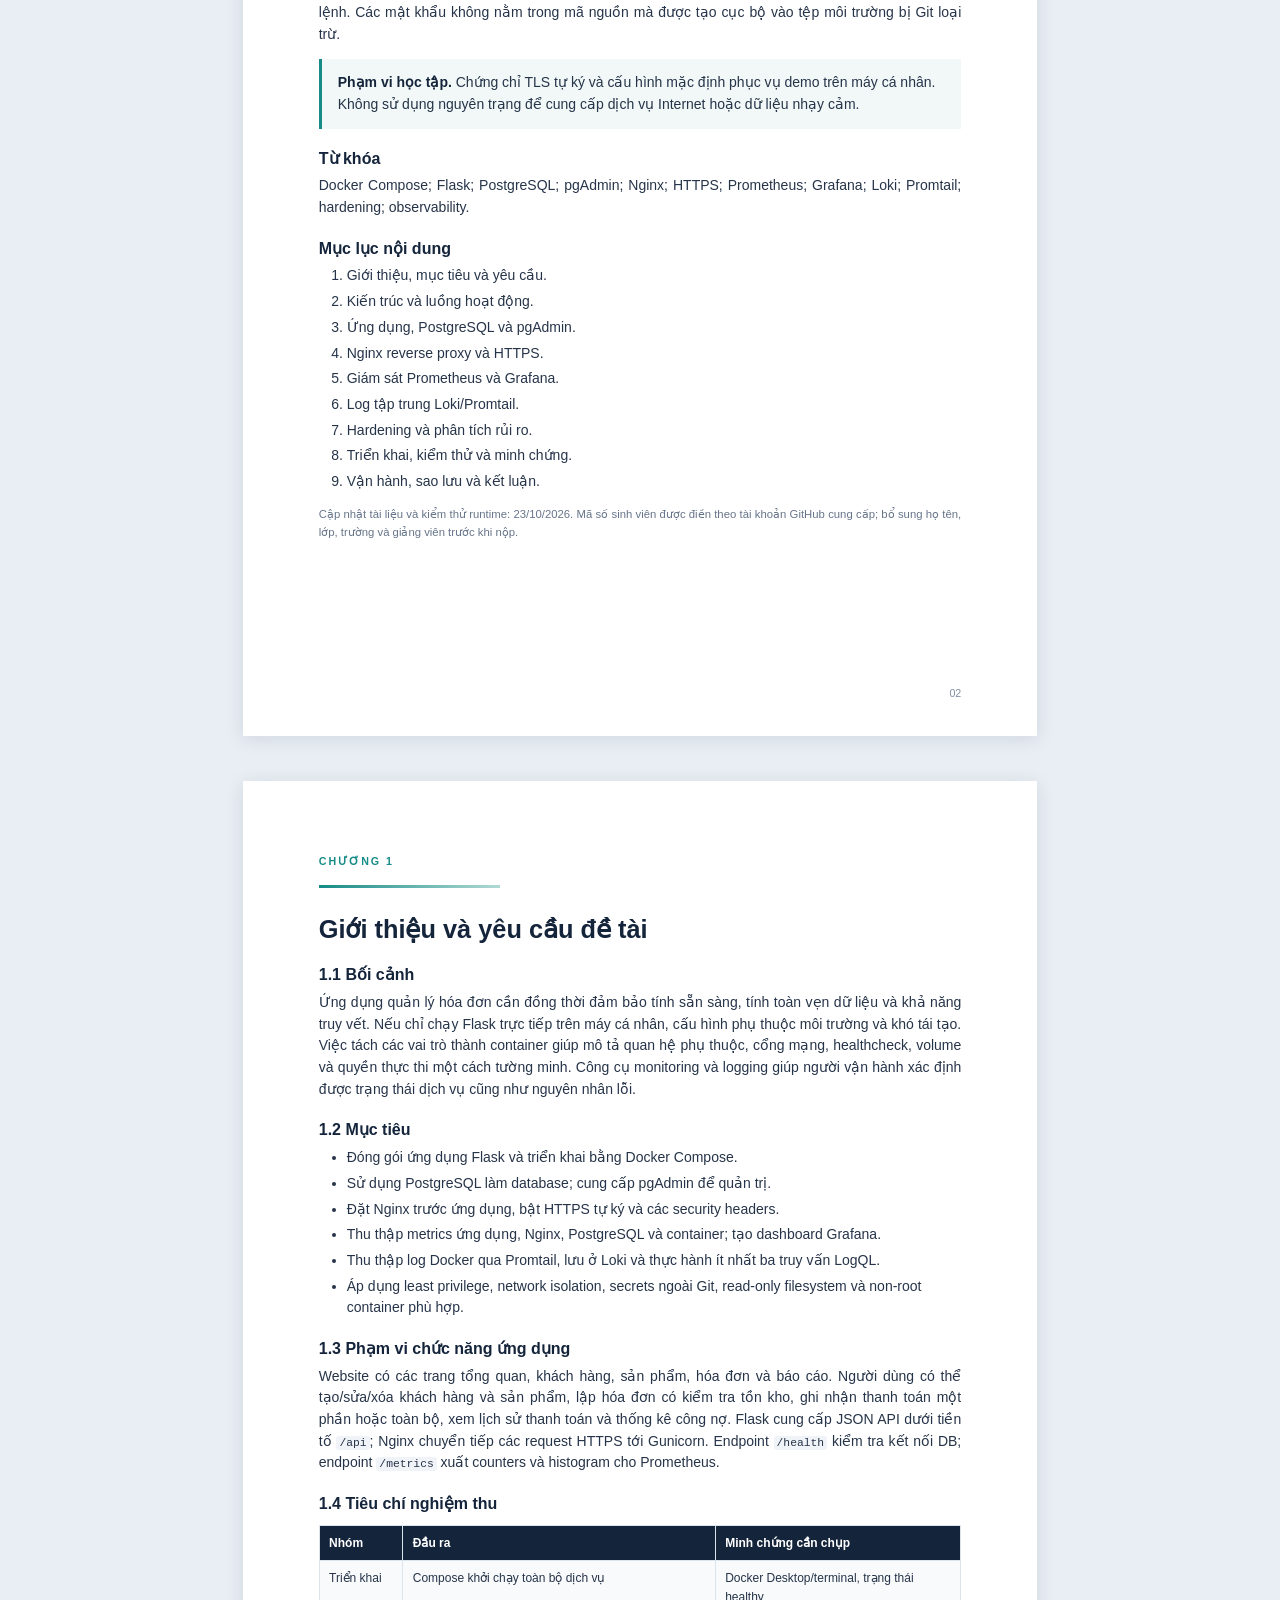
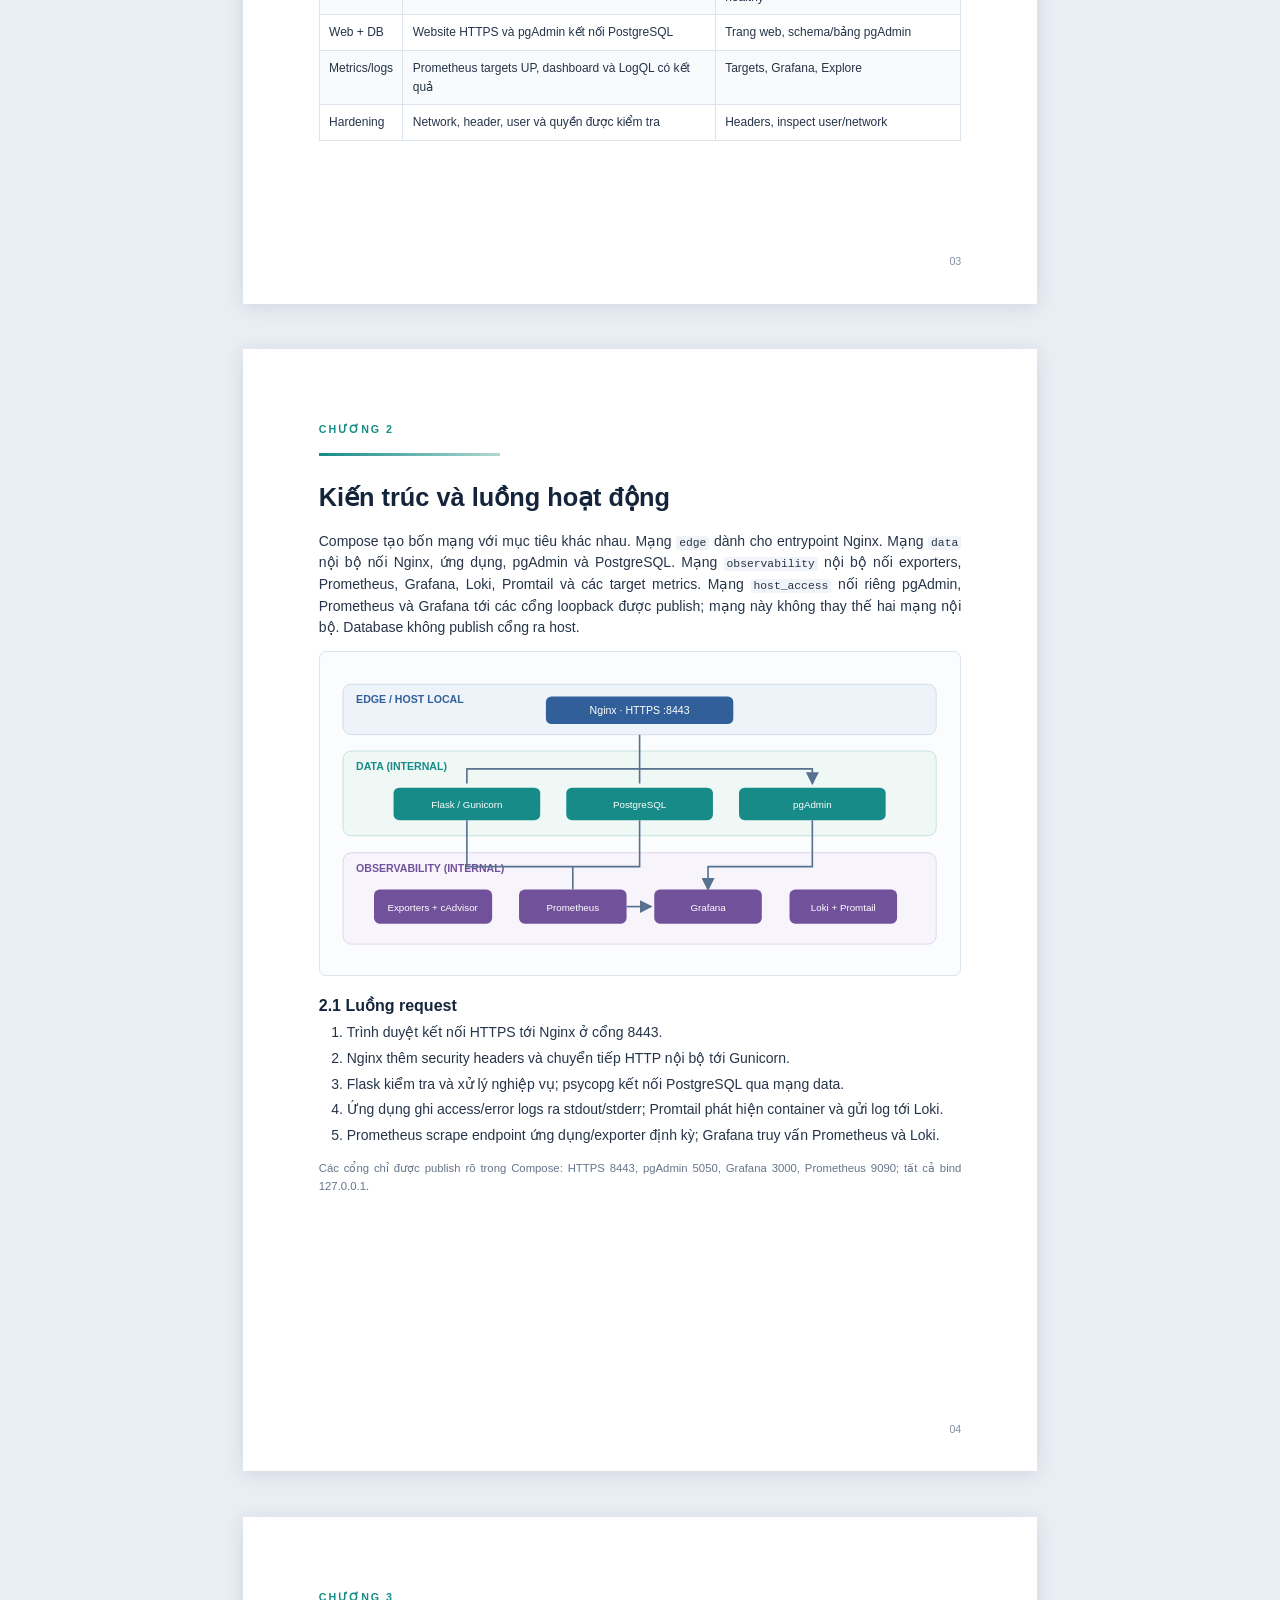
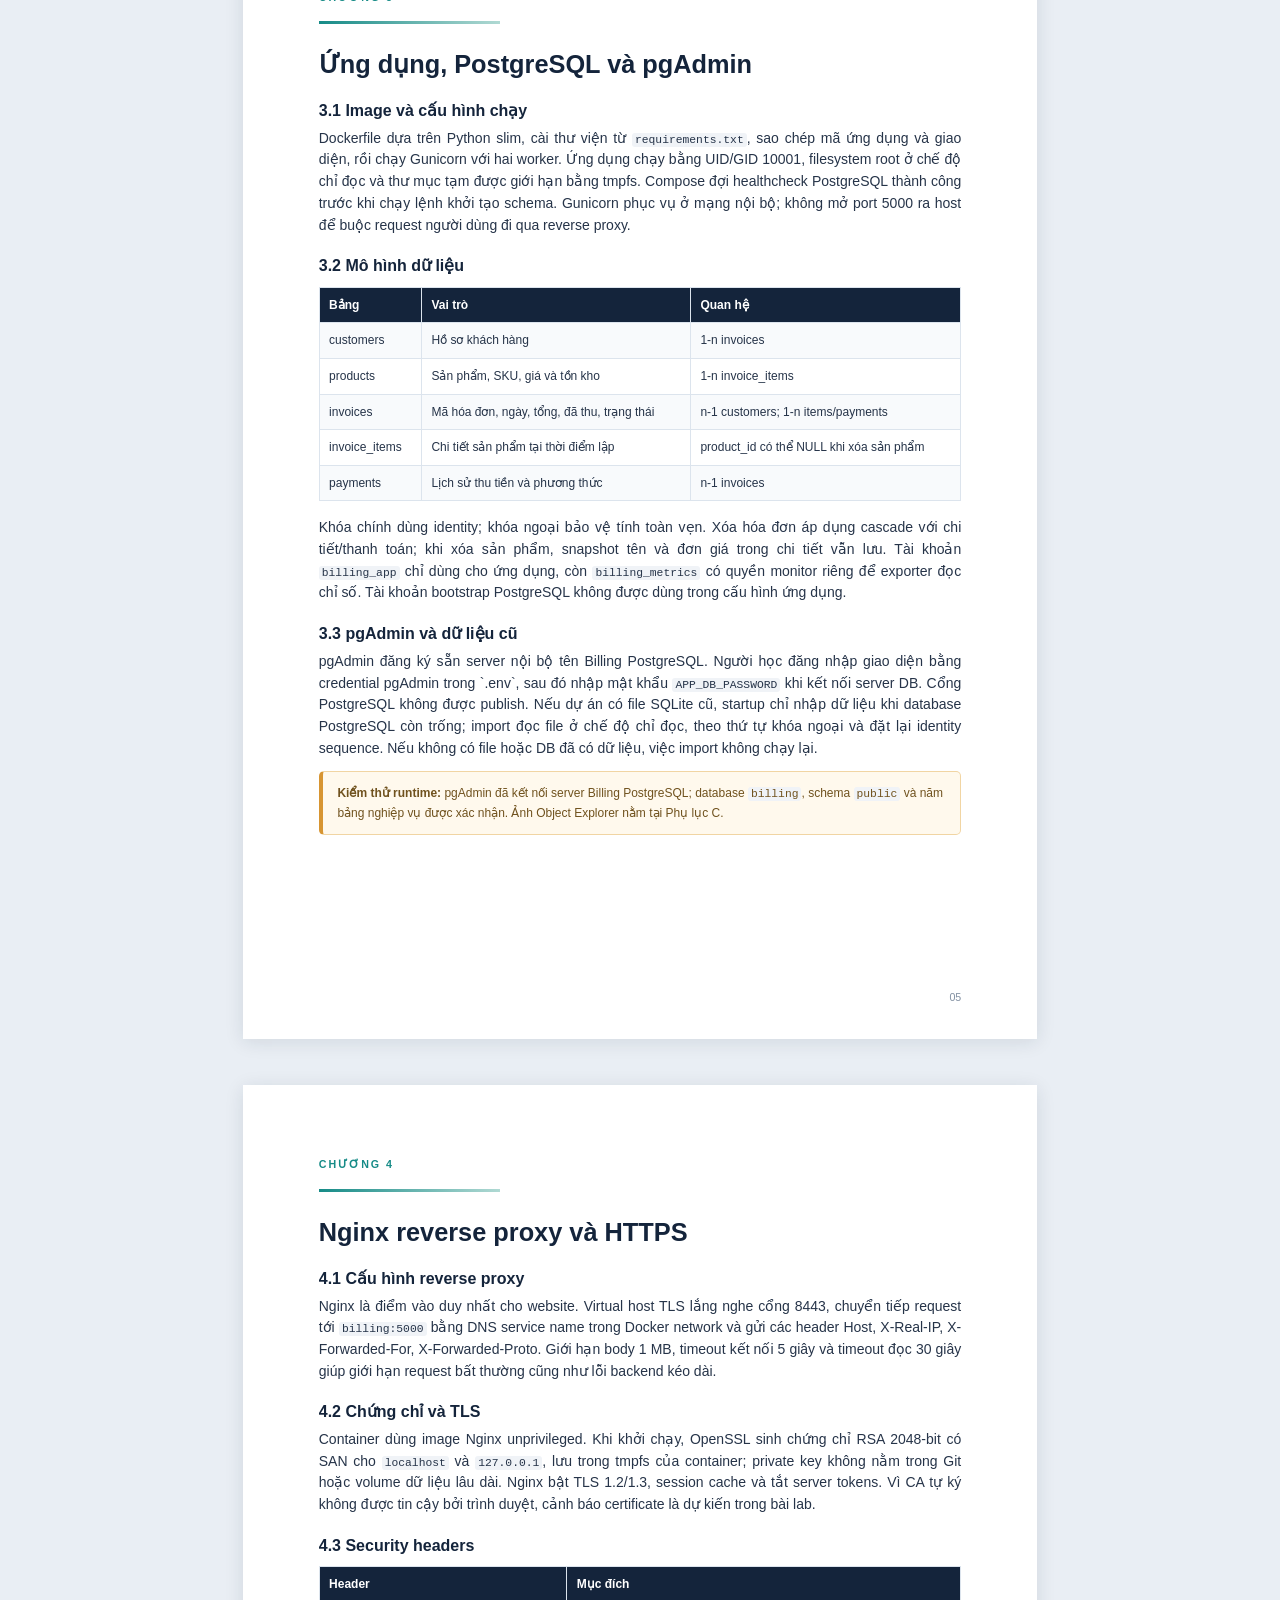
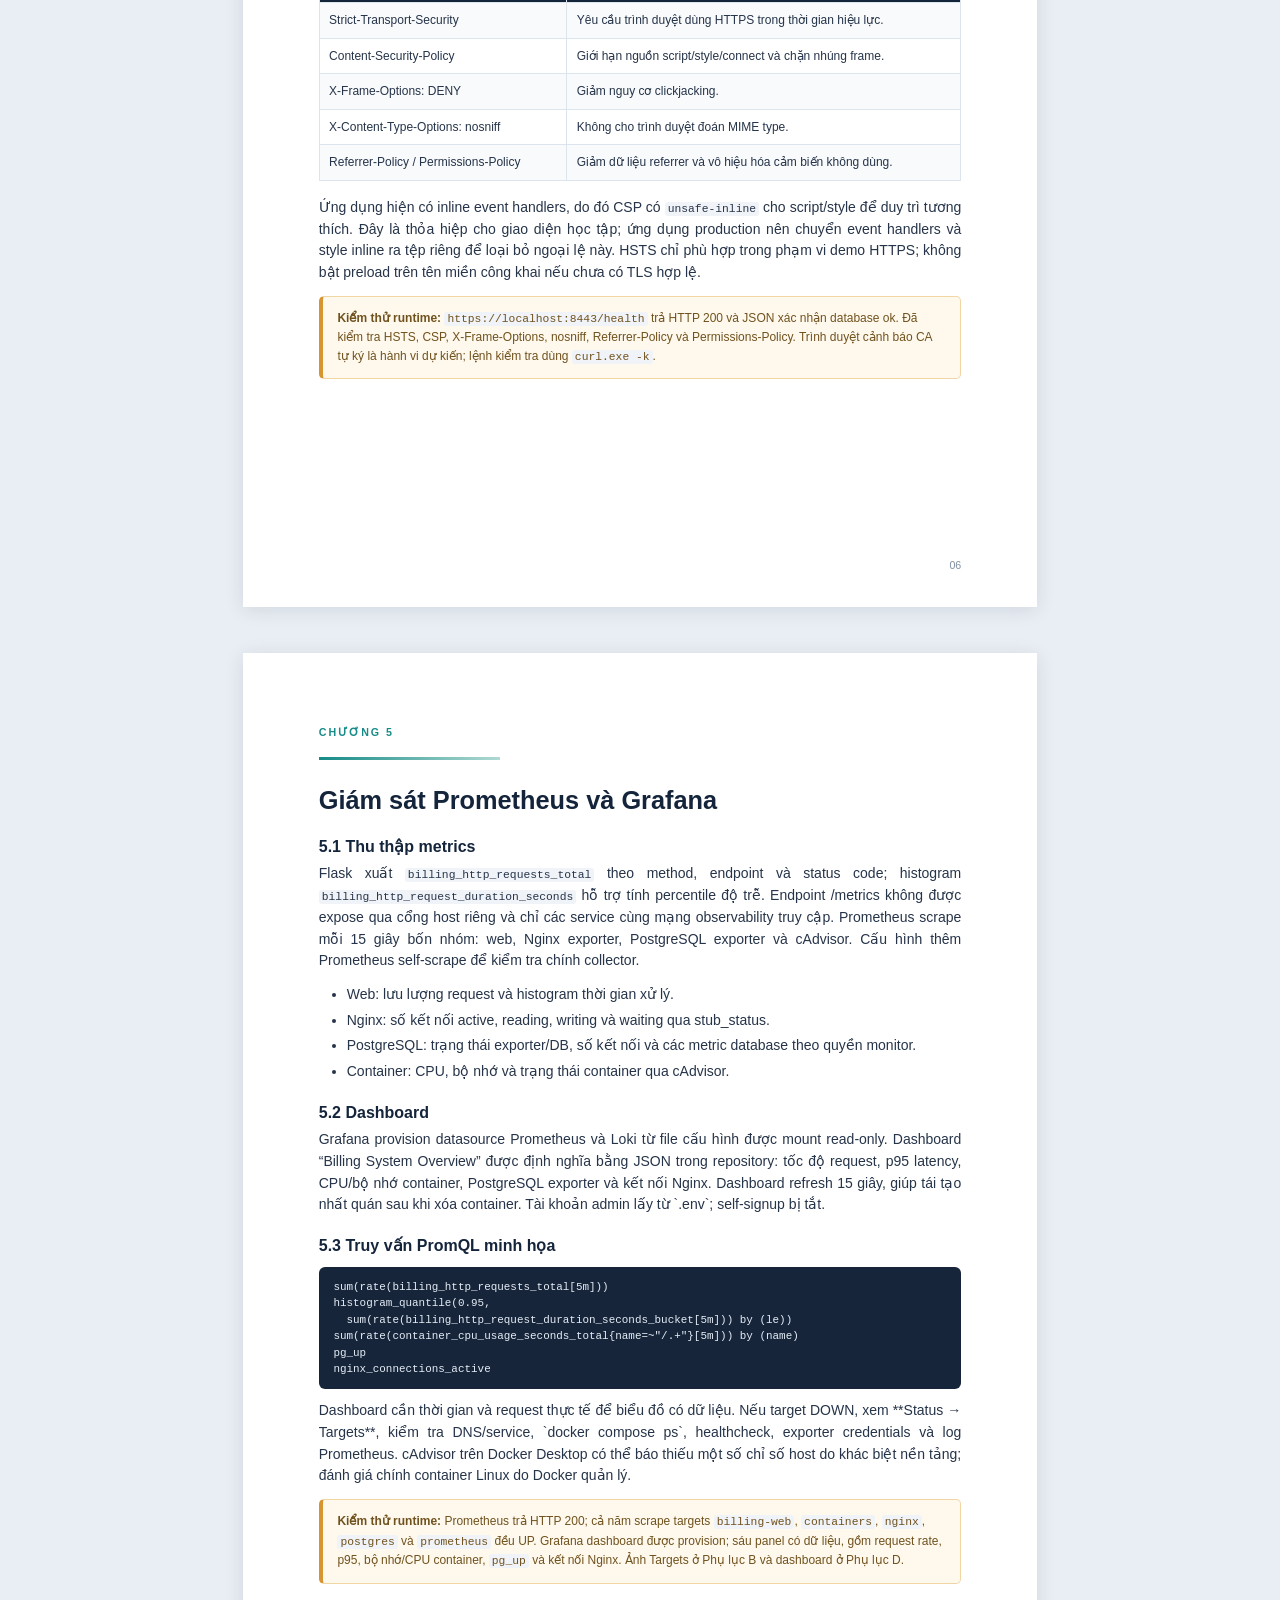
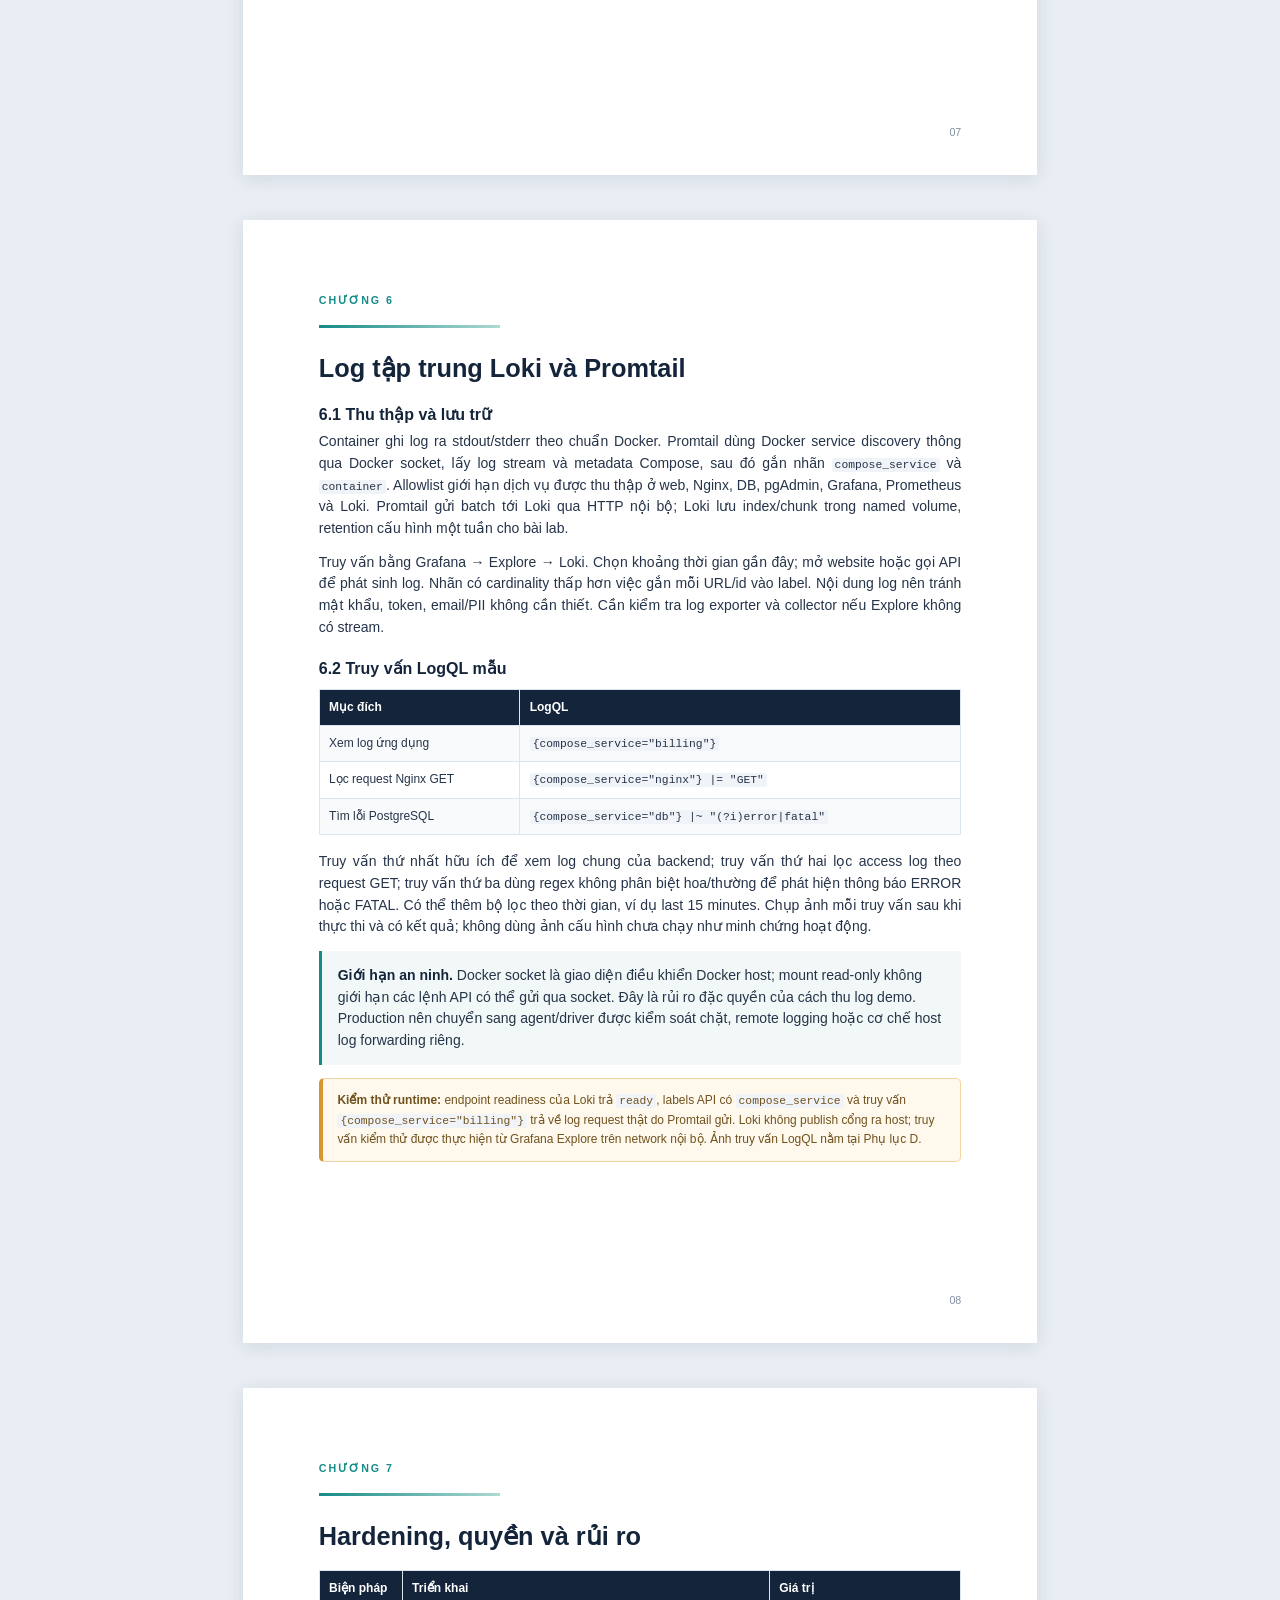
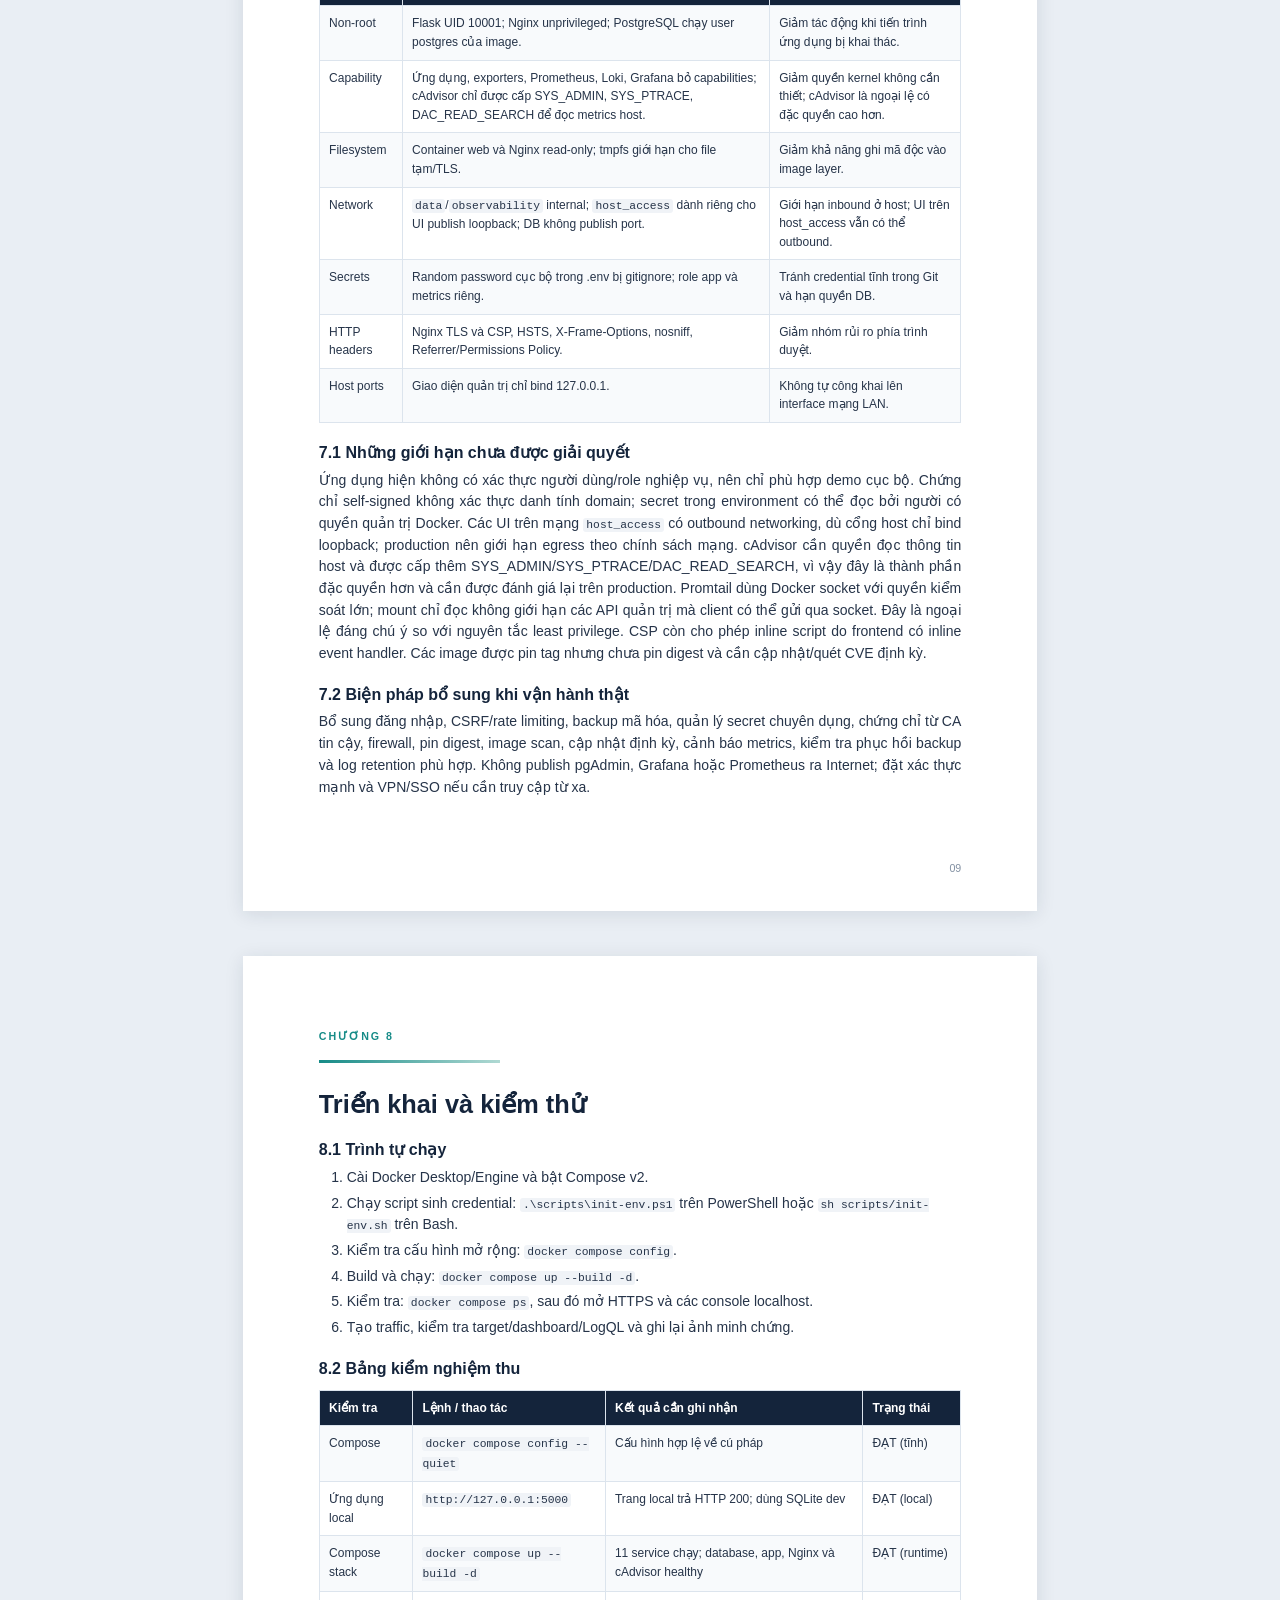
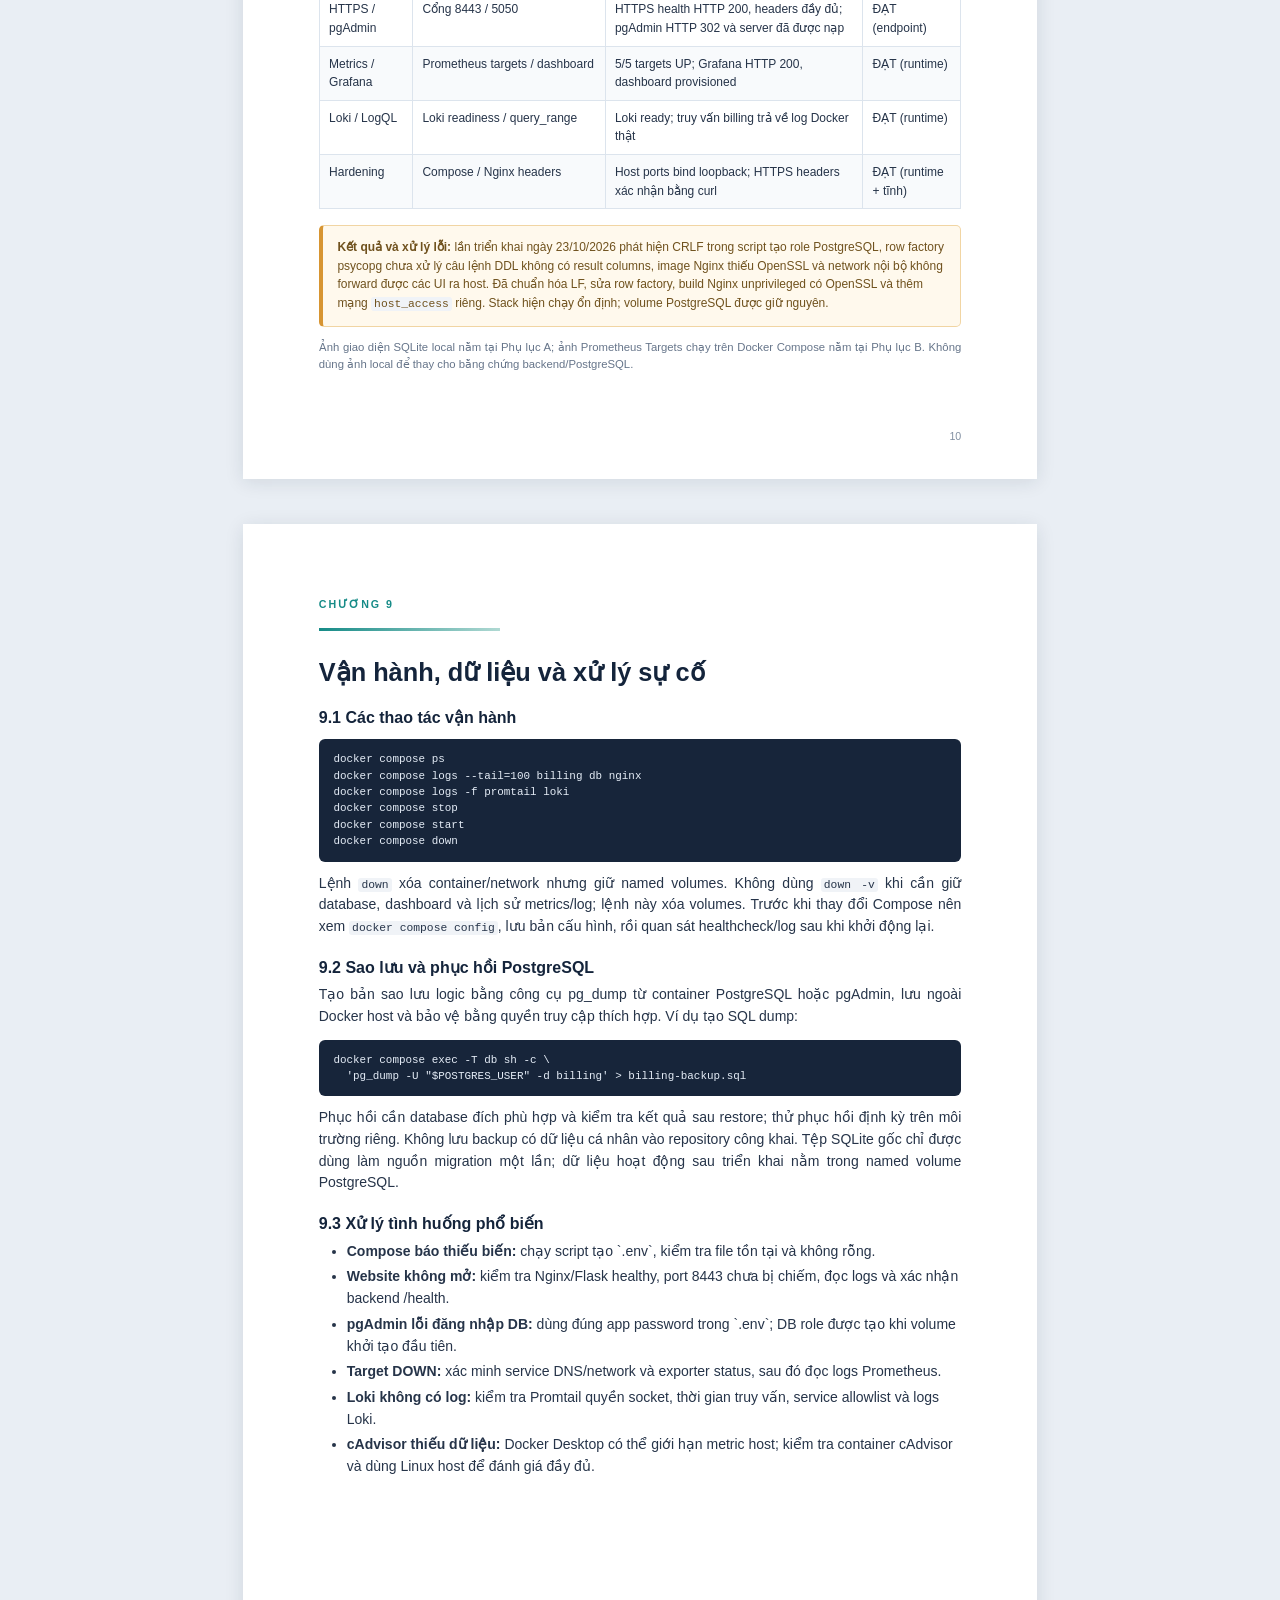
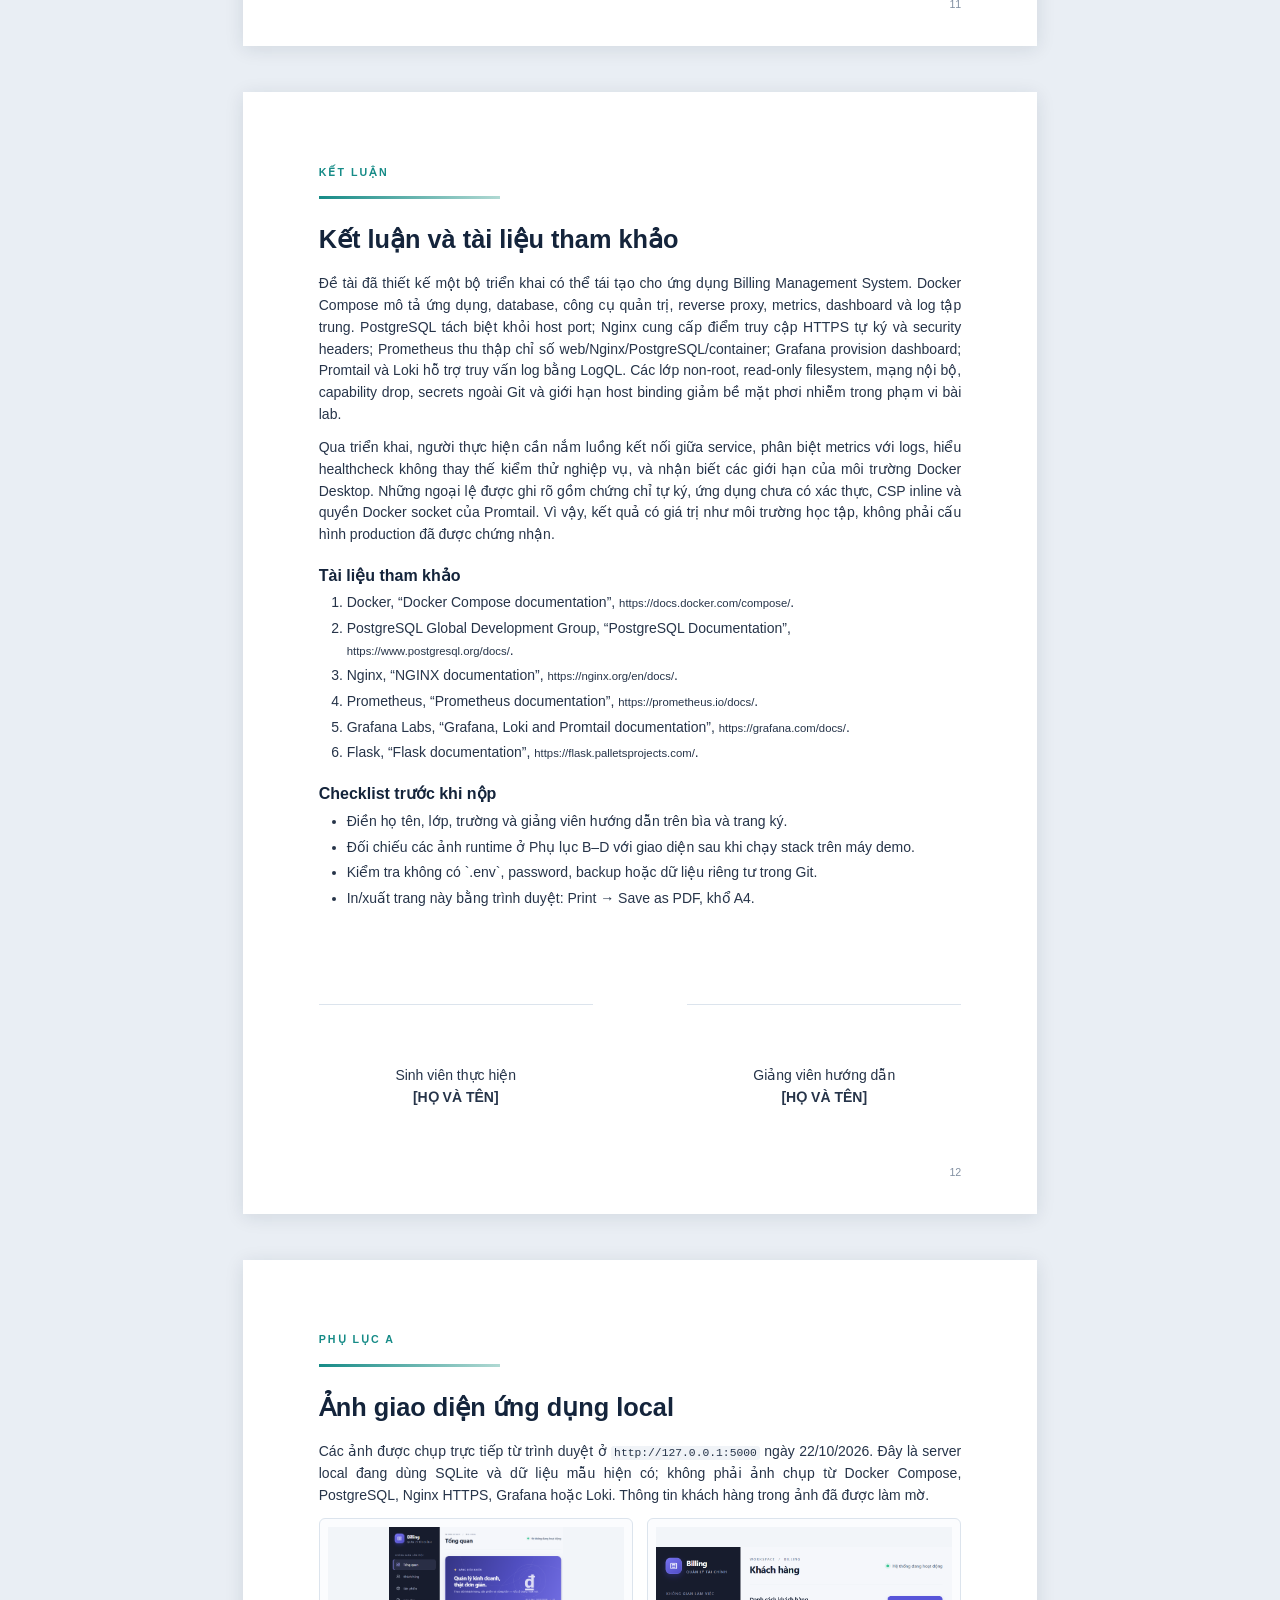
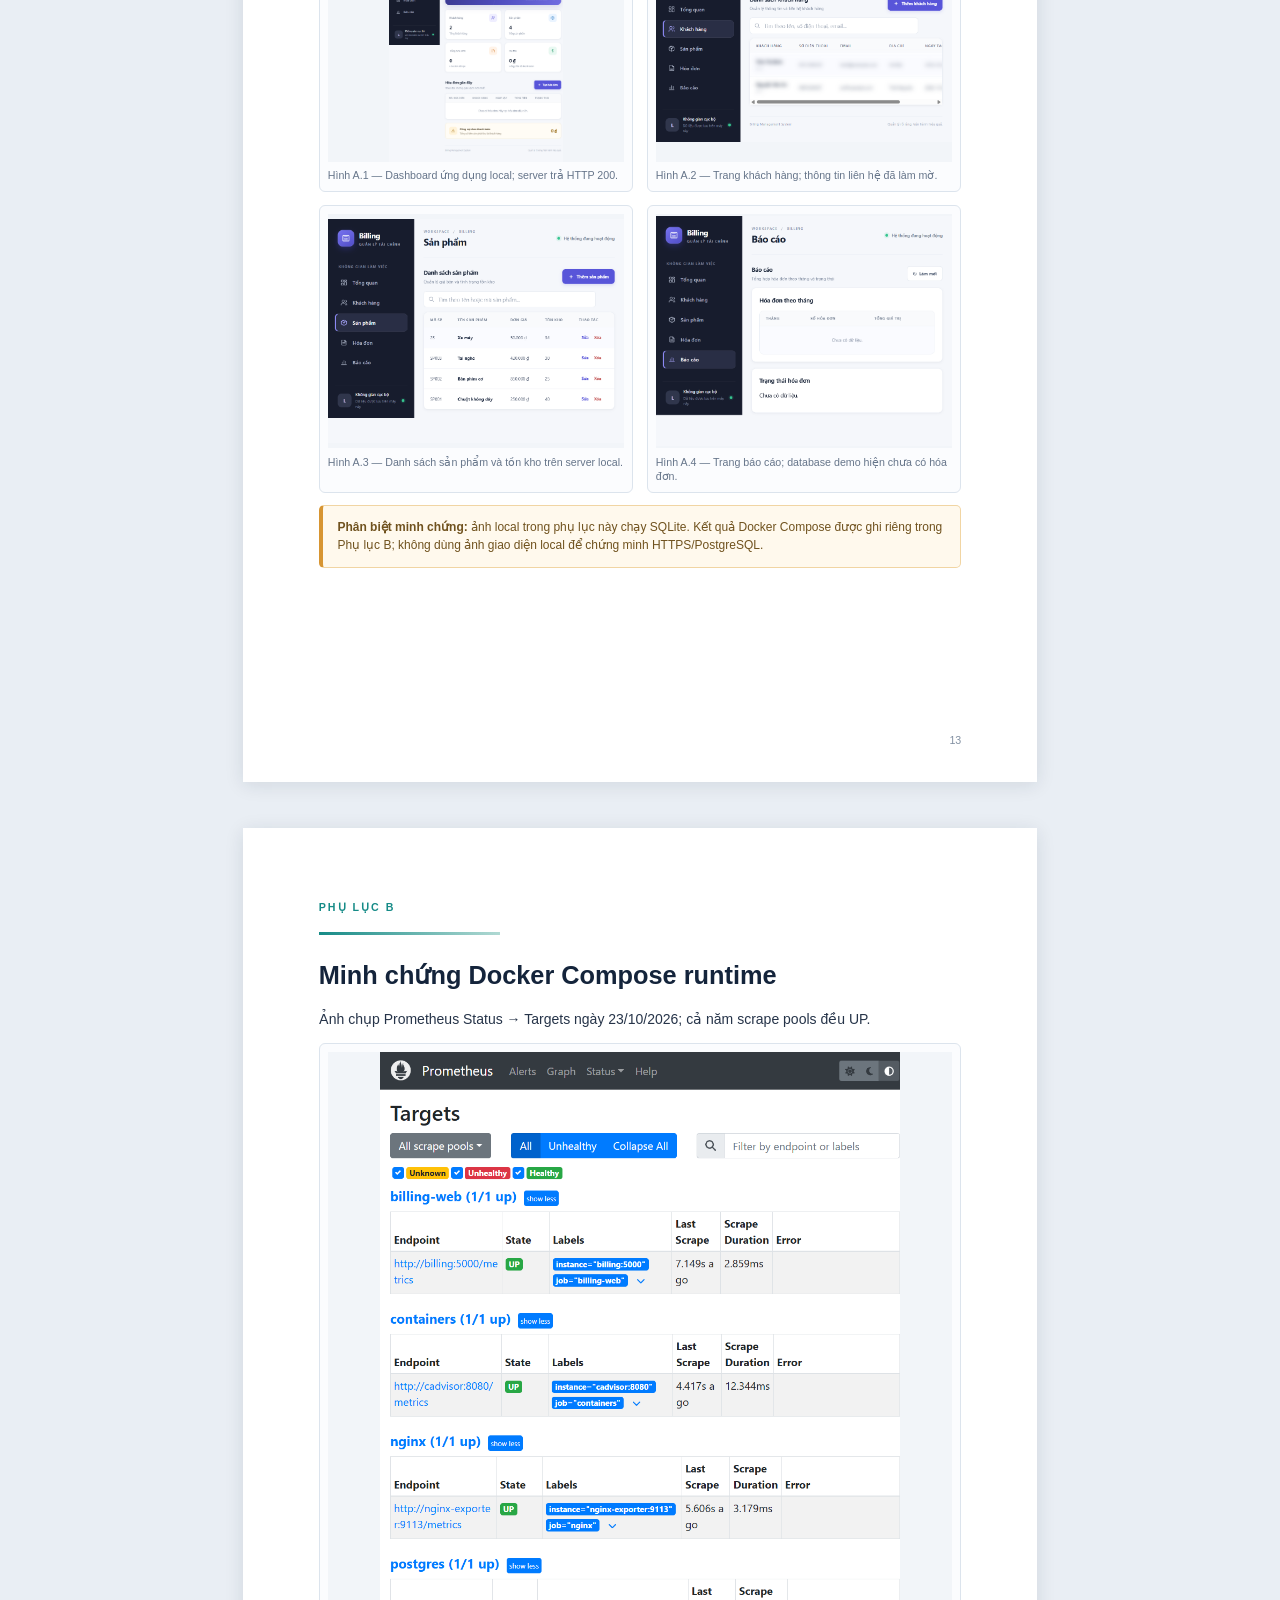
==== commit 1a19972b: "fix: complete Docker runtime evidence" ====
--- a/BAO-CAO.html
+++ b/BAO-CAO.html
@@ -53,6 +53,7 @@
     .evidence-figure{min-width:0;margin:0;padding:6pt;border:1px solid var(--line);border-radius:6px;background:#fbfcfe}
     .evidence-figure img{display:block;width:100%;height:62mm;object-fit:contain;background:#f2f5f9}
     .evidence-figure figcaption{margin-top:5pt;color:var(--muted);font-size:8pt;line-height:1.35}
+    .runtime-shot img{height:200mm}
     .two-shot{display:grid;grid-template-columns:1fr 1fr;gap:9pt}
     .two-shot .placeholder{min-height:42mm}
     .page-no{position:absolute;right:20mm;bottom:9mm;color:#8290a2;font-size:8pt}
@@ -111,7 +112,7 @@
       <li>Hardening và phân tích rủi ro.</li><li>Triển khai, kiểm thử và minh chứng.</li>
       <li>Vận hành, sao lưu và kết luận.</li>
     </ol>
-    <p class="small muted">Cập nhật tài liệu: 22/10/2026. Mã số sinh viên được điền theo tài khoản GitHub cung cấp; bổ sung họ tên, lớp, trường và giảng viên trước khi nộp.</p>
+    <p class="small muted">Cập nhật tài liệu và kiểm thử runtime: 23/10/2026. Mã số sinh viên được điền theo tài khoản GitHub cung cấp; bổ sung họ tên, lớp, trường và giảng viên trước khi nộp.</p>
     <span class="page-no">02</span>
   </section>
 
@@ -144,7 +145,7 @@
   <section class="sheet">
     <div class="eyebrow">Chương 2</div><div class="rule"></div>
     <h2>Kiến trúc và luồng hoạt động</h2>
-    <p>Compose tạo ba mạng với mục tiêu khác nhau. Mạng <code>edge</code> dành cho entrypoint Nginx. Mạng <code>data</code> nội bộ nối Nginx, ứng dụng, pgAdmin và PostgreSQL. Mạng <code>observability</code> nội bộ nối exporters, Prometheus, Grafana, Loki, Promtail và các target metrics. Database không publish cổng ra host; các giao diện quản trị chỉ bind loopback.</p>
+    <p>Compose tạo bốn mạng với mục tiêu khác nhau. Mạng <code>edge</code> dành cho entrypoint Nginx. Mạng <code>data</code> nội bộ nối Nginx, ứng dụng, pgAdmin và PostgreSQL. Mạng <code>observability</code> nội bộ nối exporters, Prometheus, Grafana, Loki, Promtail và các target metrics. Mạng <code>host_access</code> nối riêng pgAdmin, Prometheus và Grafana tới các cổng loopback được publish; mạng này không thay thế hai mạng nội bộ. Database không publish cổng ra host.</p>
     <div class="diagram">
       <svg viewBox="0 0 760 370" role="img" aria-label="Sơ đồ kiến trúc các container Billing">
         <defs><marker id="arrow" markerWidth="8" markerHeight="8" refX="7" refY="4" orient="auto"><path d="M0 0 8 4 0 8Z" fill="#58718f"/></marker></defs>
@@ -192,7 +193,7 @@
     <p>Khóa chính dùng identity; khóa ngoại bảo vệ tính toàn vẹn. Xóa hóa đơn áp dụng cascade với chi tiết/thanh toán; khi xóa sản phẩm, snapshot tên và đơn giá trong chi tiết vẫn lưu. Tài khoản <code>billing_app</code> chỉ dùng cho ứng dụng, còn <code>billing_metrics</code> có quyền monitor riêng để exporter đọc chỉ số. Tài khoản bootstrap PostgreSQL không được dùng trong cấu hình ứng dụng.</p>
     <h3>3.3 pgAdmin và dữ liệu cũ</h3>
     <p>pgAdmin đăng ký sẵn server nội bộ tên Billing PostgreSQL. Người học đăng nhập giao diện bằng credential pgAdmin trong `.env`, sau đó nhập mật khẩu <code>APP_DB_PASSWORD</code> khi kết nối server DB. Cổng PostgreSQL không được publish. Nếu dự án có file SQLite cũ, startup chỉ nhập dữ liệu khi database PostgreSQL còn trống; import đọc file ở chế độ chỉ đọc, theo thứ tự khóa ngoại và đặt lại identity sequence. Nếu không có file hoặc DB đã có dữ liệu, việc import không chạy lại.</p>
-    <div class="runtime-note"><strong>Minh chứng pgAdmin:</strong> chưa thể chụp ảnh kết nối thật vì Docker Desktop Linux engine chưa khởi động. Cấu hình server khai báo trong <code>infra/pgadmin/servers.json</code>; cần bổ sung ảnh pgAdmin sau khi chạy stack.</div>
+    <div class="runtime-note"><strong>Kiểm thử runtime:</strong> pgAdmin đã kết nối server Billing PostgreSQL; database <code>billing</code>, schema <code>public</code> và năm bảng nghiệp vụ được xác nhận. Ảnh Object Explorer nằm tại Phụ lục C.</div>
     <span class="page-no">05</span>
   </section>
 
@@ -212,7 +213,7 @@
       <tr><td>Referrer-Policy / Permissions-Policy</td><td>Giảm dữ liệu referrer và vô hiệu hóa cảm biến không dùng.</td></tr>
     </table>
     <p>Ứng dụng hiện có inline event handlers, do đó CSP có <code>unsafe-inline</code> cho script/style để duy trì tương thích. Đây là thỏa hiệp cho giao diện học tập; ứng dụng production nên chuyển event handlers và style inline ra tệp riêng để loại bỏ ngoại lệ này. HSTS chỉ phù hợp trong phạm vi demo HTTPS; không bật preload trên tên miền công khai nếu chưa có TLS hợp lệ.</p>
-    <div class="runtime-note"><strong>Minh chứng Nginx/HTTPS:</strong> cấu hình đã có trong repository nhưng endpoint <code>https://localhost:8443</code> chưa hoạt động để chụp. Ảnh website local ở Phụ lục A không phải ảnh truy cập qua Nginx.</div>
+    <div class="runtime-note"><strong>Kiểm thử runtime:</strong> <code>https://localhost:8443/health</code> trả HTTP 200 và JSON xác nhận database ok. Đã kiểm tra HSTS, CSP, X-Frame-Options, nosniff, Referrer-Policy và Permissions-Policy. Trình duyệt cảnh báo CA tự ký là hành vi dự kiến; lệnh kiểm tra dùng <code>curl.exe -k</code>.</div>
     <span class="page-no">06</span>
   </section>
 
@@ -237,7 +238,7 @@
 pg_up
 nginx_connections_active</pre>
     <p>Dashboard cần thời gian và request thực tế để biểu đồ có dữ liệu. Nếu target DOWN, xem **Status → Targets**, kiểm tra DNS/service, `docker compose ps`, healthcheck, exporter credentials và log Prometheus. cAdvisor trên Docker Desktop có thể báo thiếu một số chỉ số host do khác biệt nền tảng; đánh giá chính container Linux do Docker quản lý.</p>
-    <div class="runtime-note"><strong>Minh chứng monitoring:</strong> dashboard và scrape targets đã khai báo trong cấu hình. Không có ảnh target UP vì Prometheus chưa chạy; không dùng ảnh cấu hình để thay cho minh chứng metrics thực tế.</div>
+    <div class="runtime-note"><strong>Kiểm thử runtime:</strong> Prometheus trả HTTP 200; cả năm scrape targets <code>billing-web</code>, <code>containers</code>, <code>nginx</code>, <code>postgres</code> và <code>prometheus</code> đều UP. Grafana dashboard được provision; sáu panel có dữ liệu, gồm request rate, p95, bộ nhớ/CPU container, <code>pg_up</code> và kết nối Nginx. Ảnh Targets ở Phụ lục B và dashboard ở Phụ lục D.</div>
     <span class="page-no">07</span>
   </section>
 
@@ -255,7 +256,7 @@
     </table>
     <p>Truy vấn thứ nhất hữu ích để xem log chung của backend; truy vấn thứ hai lọc access log theo request GET; truy vấn thứ ba dùng regex không phân biệt hoa/thường để phát hiện thông báo ERROR hoặc FATAL. Có thể thêm bộ lọc theo thời gian, ví dụ last 15 minutes. Chụp ảnh mỗi truy vấn sau khi thực thi và có kết quả; không dùng ảnh cấu hình chưa chạy như minh chứng hoạt động.</p>
     <div class="callout"><strong>Giới hạn an ninh.</strong> Docker socket là giao diện điều khiển Docker host; mount read-only không giới hạn các lệnh API có thể gửi qua socket. Đây là rủi ro đặc quyền của cách thu log demo. Production nên chuyển sang agent/driver được kiểm soát chặt, remote logging hoặc cơ chế host log forwarding riêng.</div>
-    <div class="runtime-note"><strong>Minh chứng LogQL:</strong> ba truy vấn mẫu đã được ghi ở trên. Loki/Promtail chưa chạy để trả về log; cần chụp Grafana Explore sau khi Docker engine hoạt động.</div>
+    <div class="runtime-note"><strong>Kiểm thử runtime:</strong> endpoint readiness của Loki trả <code>ready</code>, labels API có <code>compose_service</code> và truy vấn <code>{compose_service="billing"}</code> trả về log request thật do Promtail gửi. Loki không publish cổng ra host; truy vấn kiểm thử được thực hiện từ Grafana Explore trên network nội bộ. Ảnh truy vấn LogQL nằm tại Phụ lục D.</div>
     <span class="page-no">08</span>
   </section>
 
@@ -266,13 +267,13 @@
       <tr><td>Non-root</td><td>Flask UID 10001; Nginx unprivileged; PostgreSQL chạy user postgres của image.</td><td>Giảm tác động khi tiến trình ứng dụng bị khai thác.</td></tr>
       <tr><td>Capability</td><td>Ứng dụng, exporters, Prometheus, Loki, Grafana bỏ capabilities; cAdvisor chỉ được cấp SYS_ADMIN, SYS_PTRACE, DAC_READ_SEARCH để đọc metrics host.</td><td>Giảm quyền kernel không cần thiết; cAdvisor là ngoại lệ có đặc quyền cao hơn.</td></tr>
       <tr><td>Filesystem</td><td>Container web và Nginx read-only; tmpfs giới hạn cho file tạm/TLS.</td><td>Giảm khả năng ghi mã độc vào image layer.</td></tr>
-      <tr><td>Network</td><td>Database network internal; observability network internal; DB không publish port.</td><td>Giảm bề mặt truy cập từ host/LAN.</td></tr>
+      <tr><td>Network</td><td><code>data</code>/<code>observability</code> internal; <code>host_access</code> dành riêng cho UI publish loopback; DB không publish port.</td><td>Giới hạn inbound ở host; UI trên host_access vẫn có thể outbound.</td></tr>
       <tr><td>Secrets</td><td>Random password cục bộ trong .env bị gitignore; role app và metrics riêng.</td><td>Tránh credential tĩnh trong Git và hạn quyền DB.</td></tr>
       <tr><td>HTTP headers</td><td>Nginx TLS và CSP, HSTS, X-Frame-Options, nosniff, Referrer/Permissions Policy.</td><td>Giảm nhóm rủi ro phía trình duyệt.</td></tr>
       <tr><td>Host ports</td><td>Giao diện quản trị chỉ bind 127.0.0.1.</td><td>Không tự công khai lên interface mạng LAN.</td></tr>
     </table>
     <h3>7.1 Những giới hạn chưa được giải quyết</h3>
-    <p>Ứng dụng hiện không có xác thực người dùng/role nghiệp vụ, nên chỉ phù hợp demo cục bộ. Chứng chỉ self-signed không xác thực danh tính domain; secret trong environment có thể đọc bởi người có quyền quản trị Docker. cAdvisor cần quyền đọc thông tin host và được cấp thêm SYS_ADMIN/SYS_PTRACE/DAC_READ_SEARCH, vì vậy đây là thành phần đặc quyền hơn và cần được đánh giá lại trên production. Promtail dùng Docker socket với quyền kiểm soát lớn; mount chỉ đọc không giới hạn các API quản trị mà client có thể gửi qua socket. Đây là ngoại lệ đáng chú ý so với nguyên tắc least privilege. CSP còn cho phép inline script do frontend có inline event handler. Các image được pin tag nhưng chưa pin digest và cần cập nhật/quét CVE định kỳ.</p>
+    <p>Ứng dụng hiện không có xác thực người dùng/role nghiệp vụ, nên chỉ phù hợp demo cục bộ. Chứng chỉ self-signed không xác thực danh tính domain; secret trong environment có thể đọc bởi người có quyền quản trị Docker. Các UI trên mạng <code>host_access</code> có outbound networking, dù cổng host chỉ bind loopback; production nên giới hạn egress theo chính sách mạng. cAdvisor cần quyền đọc thông tin host và được cấp thêm SYS_ADMIN/SYS_PTRACE/DAC_READ_SEARCH, vì vậy đây là thành phần đặc quyền hơn và cần được đánh giá lại trên production. Promtail dùng Docker socket với quyền kiểm soát lớn; mount chỉ đọc không giới hạn các API quản trị mà client có thể gửi qua socket. Đây là ngoại lệ đáng chú ý so với nguyên tắc least privilege. CSP còn cho phép inline script do frontend có inline event handler. Các image được pin tag nhưng chưa pin digest và cần cập nhật/quét CVE định kỳ.</p>
     <h3>7.2 Biện pháp bổ sung khi vận hành thật</h3>
     <p>Bổ sung đăng nhập, CSRF/rate limiting, backup mã hóa, quản lý secret chuyên dụng, chứng chỉ từ CA tin cậy, firewall, pin digest, image scan, cập nhật định kỳ, cảnh báo metrics, kiểm tra phục hồi backup và log retention phù hợp. Không publish pgAdmin, Grafana hoặc Prometheus ra Internet; đặt xác thực mạnh và VPN/SSO nếu cần truy cập từ xa.</p>
     <span class="page-no">09</span>
@@ -294,14 +295,14 @@
     <table><tr><th>Kiểm tra</th><th>Lệnh / thao tác</th><th>Kết quả cần ghi nhận</th><th>Trạng thái</th></tr>
       <tr><td>Compose</td><td><code>docker compose config --quiet</code></td><td>Cấu hình hợp lệ về cú pháp</td><td>ĐẠT (tĩnh)</td></tr>
       <tr><td>Ứng dụng local</td><td><code>http://127.0.0.1:5000</code></td><td>Trang local trả HTTP 200; dùng SQLite dev</td><td>ĐẠT (local)</td></tr>
-      <tr><td>Compose stack</td><td><code>docker compose up --build -d</code></td><td>Docker engine trả HTTP 500, Docker Desktop vẫn Starting</td><td>CHƯA CHẠY</td></tr>
-      <tr><td>HTTPS / pgAdmin</td><td>Cổng 8443 / 5050</td><td>Không có container để kiểm thử endpoint</td><td>CHƯA KIỂM THỬ</td></tr>
-      <tr><td>Metrics / Grafana</td><td>Prometheus targets / dashboard</td><td>Chưa có runtime metrics</td><td>CHƯA KIỂM THỬ</td></tr>
-      <tr><td>Loki / LogQL</td><td>Grafana Explore</td><td>Chưa có log stream từ Compose</td><td>CHƯA KIỂM THỬ</td></tr>
-      <tr><td>Hardening</td><td>Compose / Nginx headers</td><td>Cấu hình đọc/kiểm tra tĩnh; response HTTPS chưa xác nhận</td><td>ĐẠT (tĩnh)</td></tr>
-    </table>
-    <div class="runtime-note"><strong>Trạng thái lần kiểm tra:</strong> Docker Compose config hợp lệ; website local trả HTTP 200. Docker Desktop vẫn báo <code>starting</code>, WSL distro <code>docker-desktop</code> ở trạng thái stopped và API Linux engine trả HTTP 500. Vì vậy stack chưa được build/run và các yêu cầu runtime còn phải demo, chụp ảnh sau khi sửa Docker Desktop.</div>
-    <p class="small muted">Ảnh chụp giao diện local thật nằm tại Phụ lục A. Chúng được chụp từ <code>http://127.0.0.1:5000</code> (chế độ SQLite local), không được xem là bằng chứng Nginx/PostgreSQL/monitoring đã chạy.</p>
+      <tr><td>Compose stack</td><td><code>docker compose up --build -d</code></td><td>11 service chạy; database, app, Nginx và cAdvisor healthy</td><td>ĐẠT (runtime)</td></tr>
+      <tr><td>HTTPS / pgAdmin</td><td>Cổng 8443 / 5050</td><td>HTTPS health HTTP 200, headers đầy đủ; pgAdmin HTTP 302 và server đã được nạp</td><td>ĐẠT (endpoint)</td></tr>
+      <tr><td>Metrics / Grafana</td><td>Prometheus targets / dashboard</td><td>5/5 targets UP; Grafana HTTP 200, dashboard provisioned</td><td>ĐẠT (runtime)</td></tr>
+      <tr><td>Loki / LogQL</td><td>Loki readiness / query_range</td><td>Loki ready; truy vấn billing trả về log Docker thật</td><td>ĐẠT (runtime)</td></tr>
+      <tr><td>Hardening</td><td>Compose / Nginx headers</td><td>Host ports bind loopback; HTTPS headers xác nhận bằng curl</td><td>ĐẠT (runtime + tĩnh)</td></tr>
+    </table>
+    <div class="runtime-note"><strong>Kết quả và xử lý lỗi:</strong> lần triển khai ngày 23/10/2026 phát hiện CRLF trong script tạo role PostgreSQL, row factory psycopg chưa xử lý câu lệnh DDL không có result columns, image Nginx thiếu OpenSSL và network nội bộ không forward được các UI ra host. Đã chuẩn hóa LF, sửa row factory, build Nginx unprivileged có OpenSSL và thêm mạng <code>host_access</code> riêng. Stack hiện chạy ổn định; volume PostgreSQL được giữ nguyên.</div>
+    <p class="small muted">Ảnh giao diện SQLite local nằm tại Phụ lục A; ảnh Prometheus Targets chạy trên Docker Compose nằm tại Phụ lục B. Không dùng ảnh local để thay cho bằng chứng backend/PostgreSQL.</p>
     <span class="page-no">10</span>
   </section>
 
@@ -349,9 +350,8 @@
     </ol>
     <h3>Checklist trước khi nộp</h3>
     <ul>
-      <li>Điền tên trường, họ tên, mã số sinh viên, lớp và giảng viên trên bìa.</li>
-      <li>Khởi động Docker engine, chạy toàn bộ stack và cập nhật những mục đang CHƯA KIỂM THỬ.</li>
-      <li>Tự chụp bổ sung pgAdmin, HTTPS headers, Prometheus targets, Grafana dashboard và LogQL sau khi chạy stack.</li>
+      <li>Điền họ tên, lớp, trường và giảng viên hướng dẫn trên bìa và trang ký.</li>
+      <li>Đối chiếu các ảnh runtime ở Phụ lục B–D với giao diện sau khi chạy stack trên máy demo.</li>
       <li>Kiểm tra không có `.env`, password, backup hoặc dữ liệu riêng tư trong Git.</li>
       <li>In/xuất trang này bằng trình duyệt: Print → Save as PDF, khổ A4.</li>
     </ul>
@@ -380,8 +380,59 @@
         <figcaption>Hình A.4 — Trang báo cáo; database demo hiện chưa có hóa đơn.</figcaption>
       </figure>
     </div>
-    <div class="runtime-note"><strong>Ảnh runtime còn thiếu:</strong> pgAdmin, Nginx/HTTPS, Prometheus Targets, Grafana Dashboard và Loki Explore chỉ có thể chụp sau khi Docker Desktop Linux engine hoạt động. Không thay các ảnh này bằng hình minh họa giả.</div>
+    <div class="runtime-note"><strong>Phân biệt minh chứng:</strong> ảnh local trong phụ lục này chạy SQLite. Kết quả Docker Compose được ghi riêng trong Phụ lục B; không dùng ảnh giao diện local để chứng minh HTTPS/PostgreSQL.</div>
     <span class="page-no">13</span>
+  </section>
+  <section class="sheet">
+    <div class="eyebrow">Phụ lục B</div><div class="rule"></div>
+    <h2>Minh chứng Docker Compose runtime</h2>
+    <p>Ảnh chụp Prometheus Status → Targets ngày 23/10/2026; cả năm scrape pools đều UP.</p>
+    <figure class="evidence-figure runtime-shot">
+      <img src="./evidence/05-prometheus-targets.png" alt="Prometheus Targets với năm scrape pools đều UP">
+      <figcaption>Hình B.1 — Prometheus Targets runtime; ảnh chụp từ stack Docker Compose, không phải ảnh cấu hình tĩnh.</figcaption>
+    </figure>
+    <p class="small muted">Các kết quả HTTPS, pgAdmin, Grafana và Loki được minh họa bổ sung ở Phụ lục C–D.</p>
+    <span class="page-no">14</span>
+  </section>
+  <section class="sheet">
+    <div class="eyebrow">Phụ lục C</div><div class="rule"></div>
+    <h2>Website HTTPS và công cụ quản trị DB</h2>
+    <p>Ảnh chụp từ Docker Compose ngày 23/10/2026. Website được truy cập qua Nginx HTTPS; pgAdmin kết nối PostgreSQL và mở database <code>billing</code>, schema <code>public</code>.</p>
+    <div class="two-shot">
+      <figure class="evidence-figure">
+        <img src="./evidence/06-website-https.png" alt="Website Billing chạy qua Nginx HTTPS với dữ liệu PostgreSQL">
+        <figcaption>Hình C.1 — Website qua <code>https://localhost:8443</code>; health endpoint và security headers đã kiểm tra bằng curl.</figcaption>
+      </figure>
+      <figure class="evidence-figure">
+        <img src="./evidence/08-pgadmin-schema.png" alt="pgAdmin kết nối Billing PostgreSQL và hiển thị các bảng">
+        <figcaption>Hình C.2 — pgAdmin kết nối Billing PostgreSQL; năm bảng customers, products, invoices, invoice_items và payments.</figcaption>
+      </figure>
+    </div>
+    <span class="page-no">15</span>
+  </section>
+  <section class="sheet">
+    <div class="eyebrow">Phụ lục D</div><div class="rule"></div>
+    <h2>Monitoring và log tập trung</h2>
+    <p>Ảnh chụp runtime từ Grafana và Prometheus; LogQL lọc các request health thành công trong 15 phút gần nhất.</p>
+    <div class="evidence-grid">
+      <figure class="evidence-figure">
+        <img src="./evidence/05-prometheus-targets.png" alt="Năm Prometheus targets đều UP">
+        <figcaption>Hình D.1 — Năm scrape targets đều UP.</figcaption>
+      </figure>
+      <figure class="evidence-figure">
+        <img src="./evidence/07-grafana-dashboard.png" alt="Grafana Billing dashboard với các biểu đồ metrics">
+        <figcaption>Hình D.2 — Dashboard gồm web, container, PostgreSQL và Nginx metrics.</figcaption>
+      </figure>
+      <figure class="evidence-figure">
+        <img src="./evidence/11-grafana-database-container.png" alt="Các panel CPU container, PostgreSQL availability và Nginx active connections">
+        <figcaption>Hình D.3 — Chi tiết panel CPU, PostgreSQL availability = 1 và Nginx active connections.</figcaption>
+      </figure>
+      <figure class="evidence-figure">
+        <img src="./evidence/09-loki-explore.png" alt="Grafana Explore chạy truy vấn LogQL và hiển thị logs">
+        <figcaption>Hình D.4 — LogQL <code>{compose_service="billing"} |= "GET /health"</code> trả về log thật.</figcaption>
+      </figure>
+    </div>
+    <span class="page-no">16</span>
   </section>
 </body>
 </html>
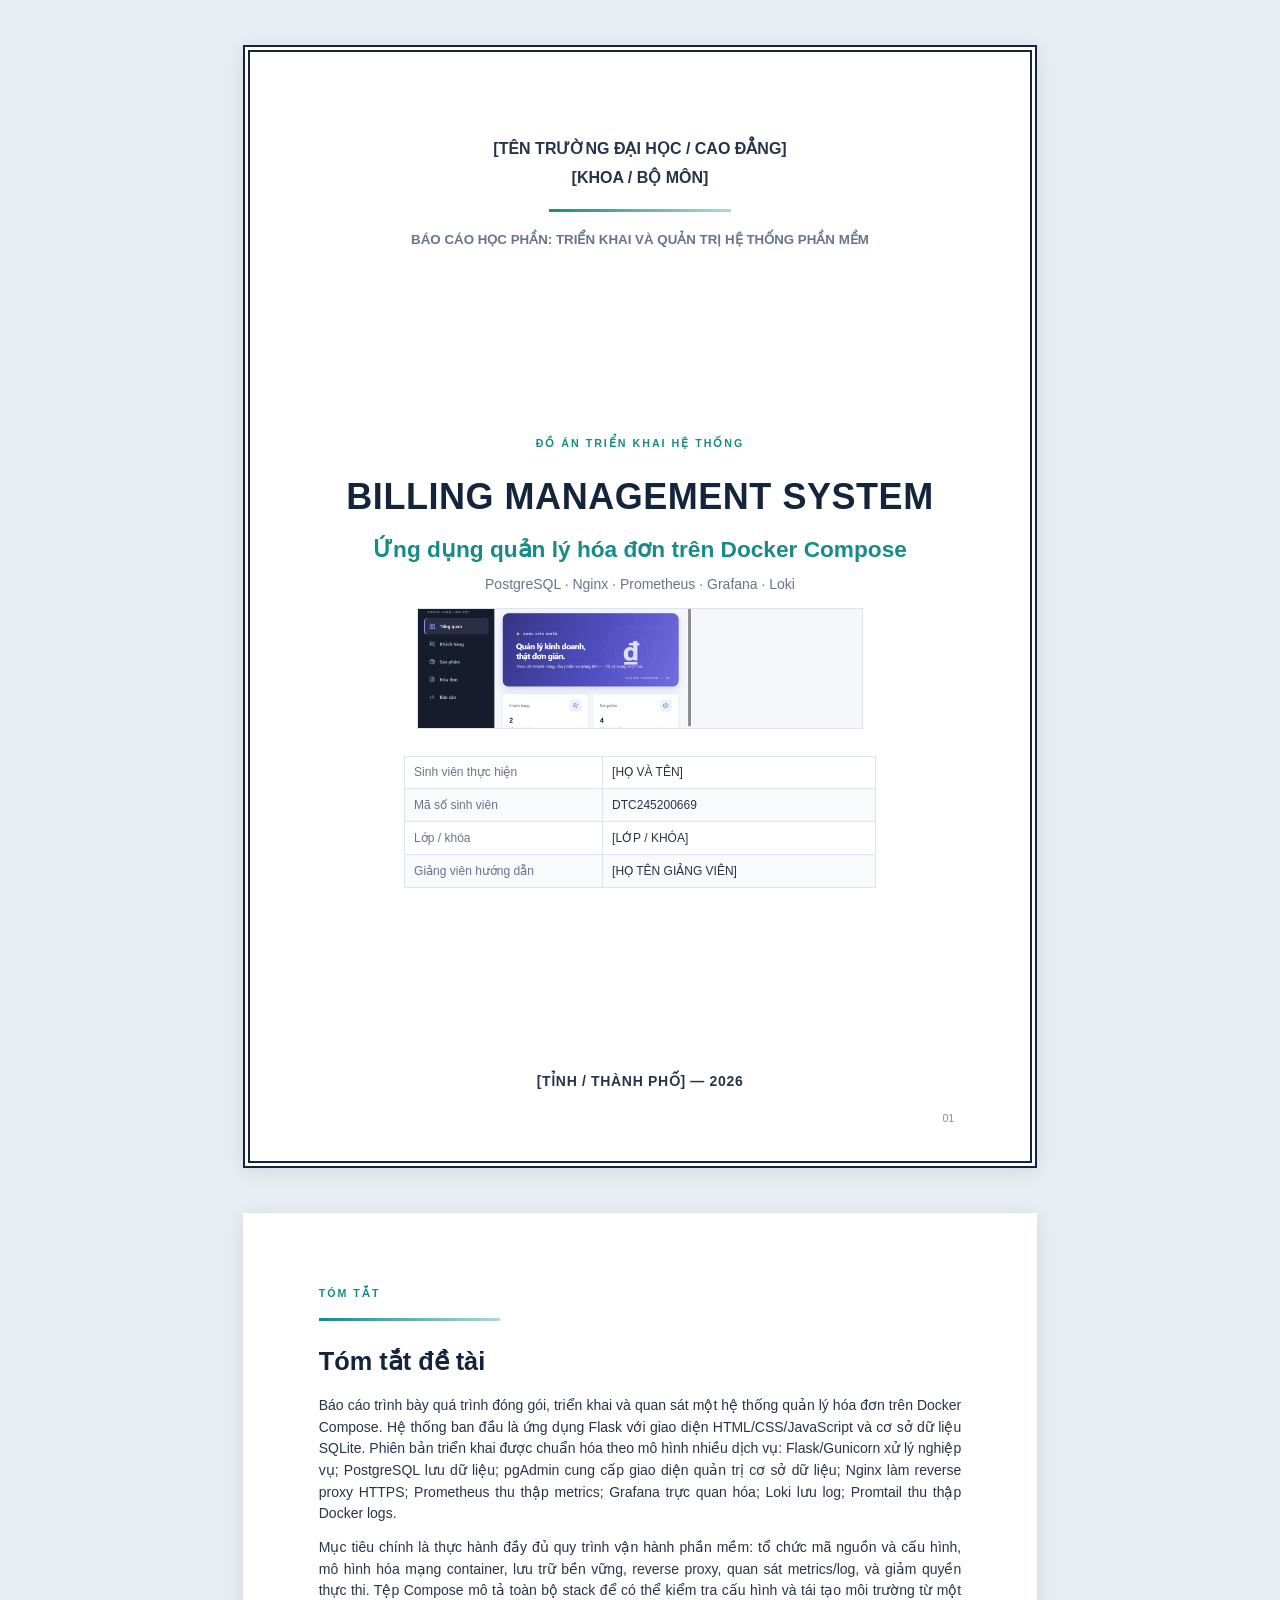
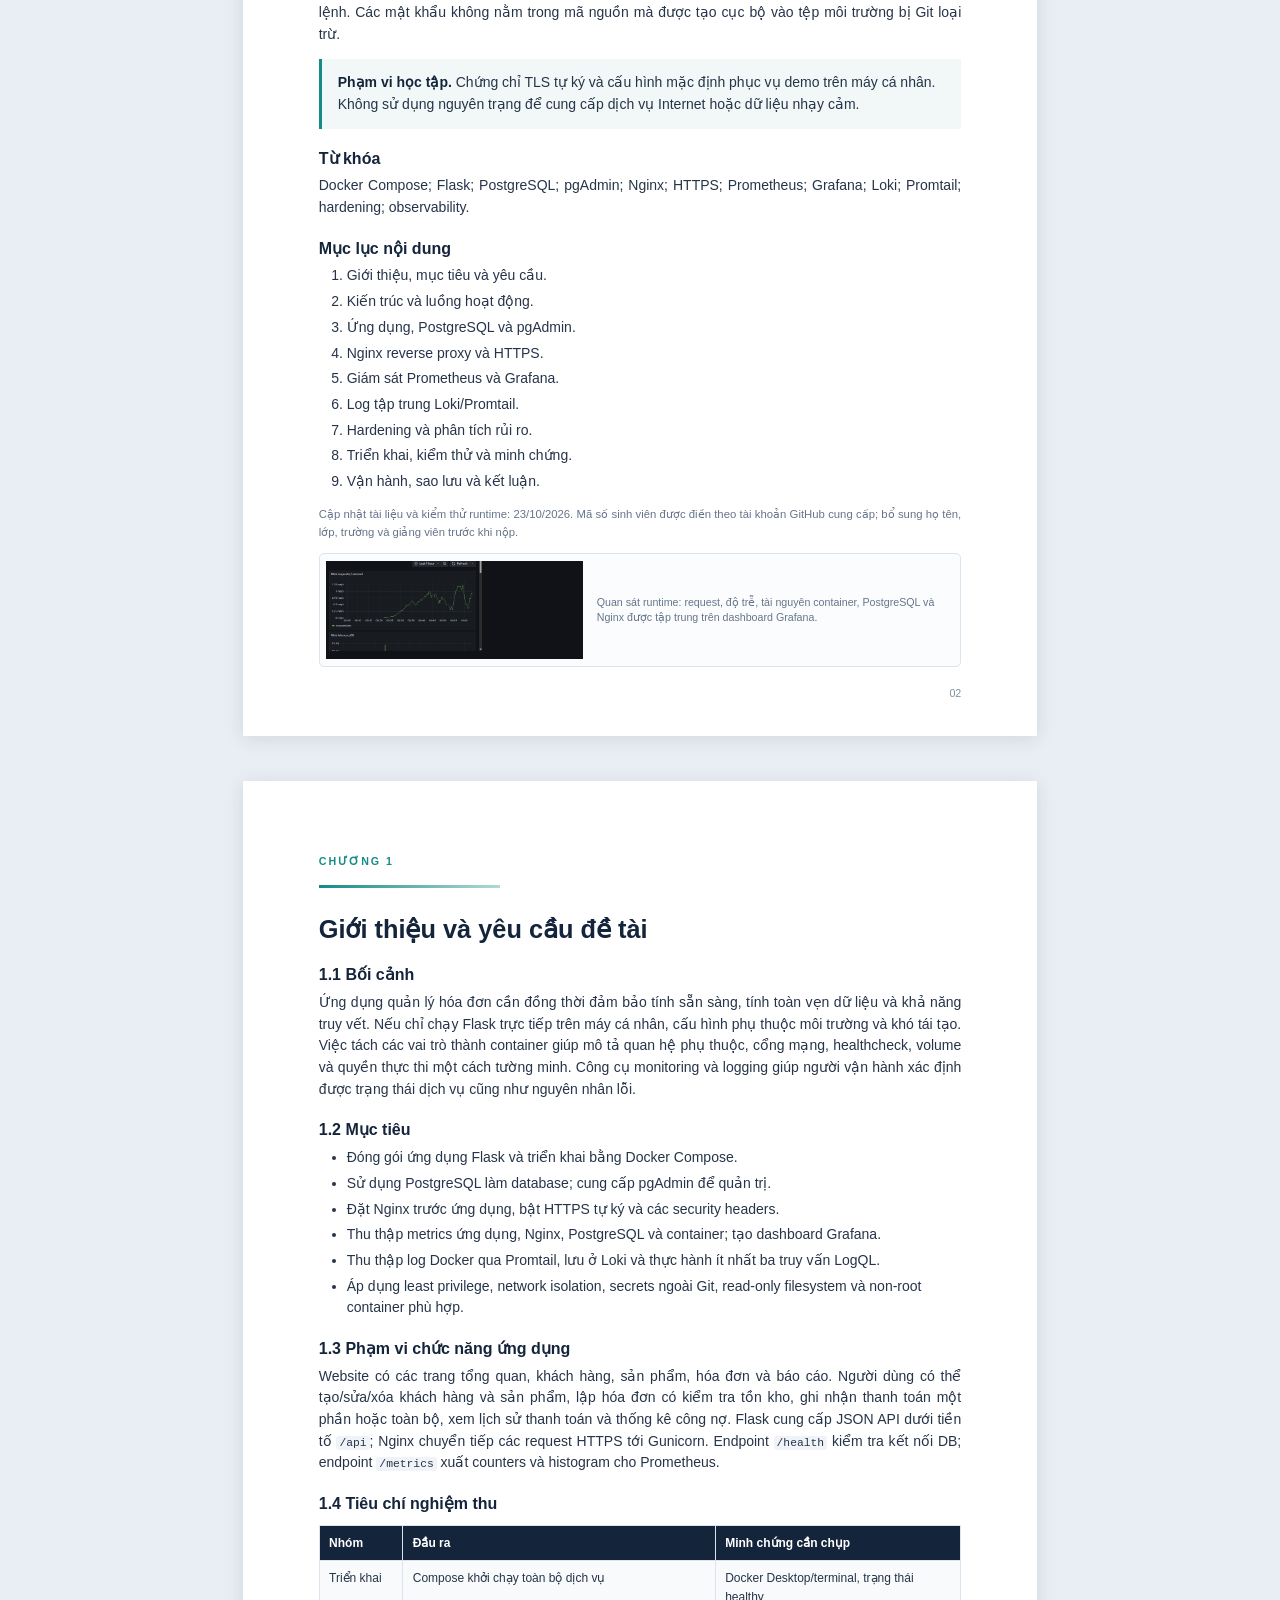
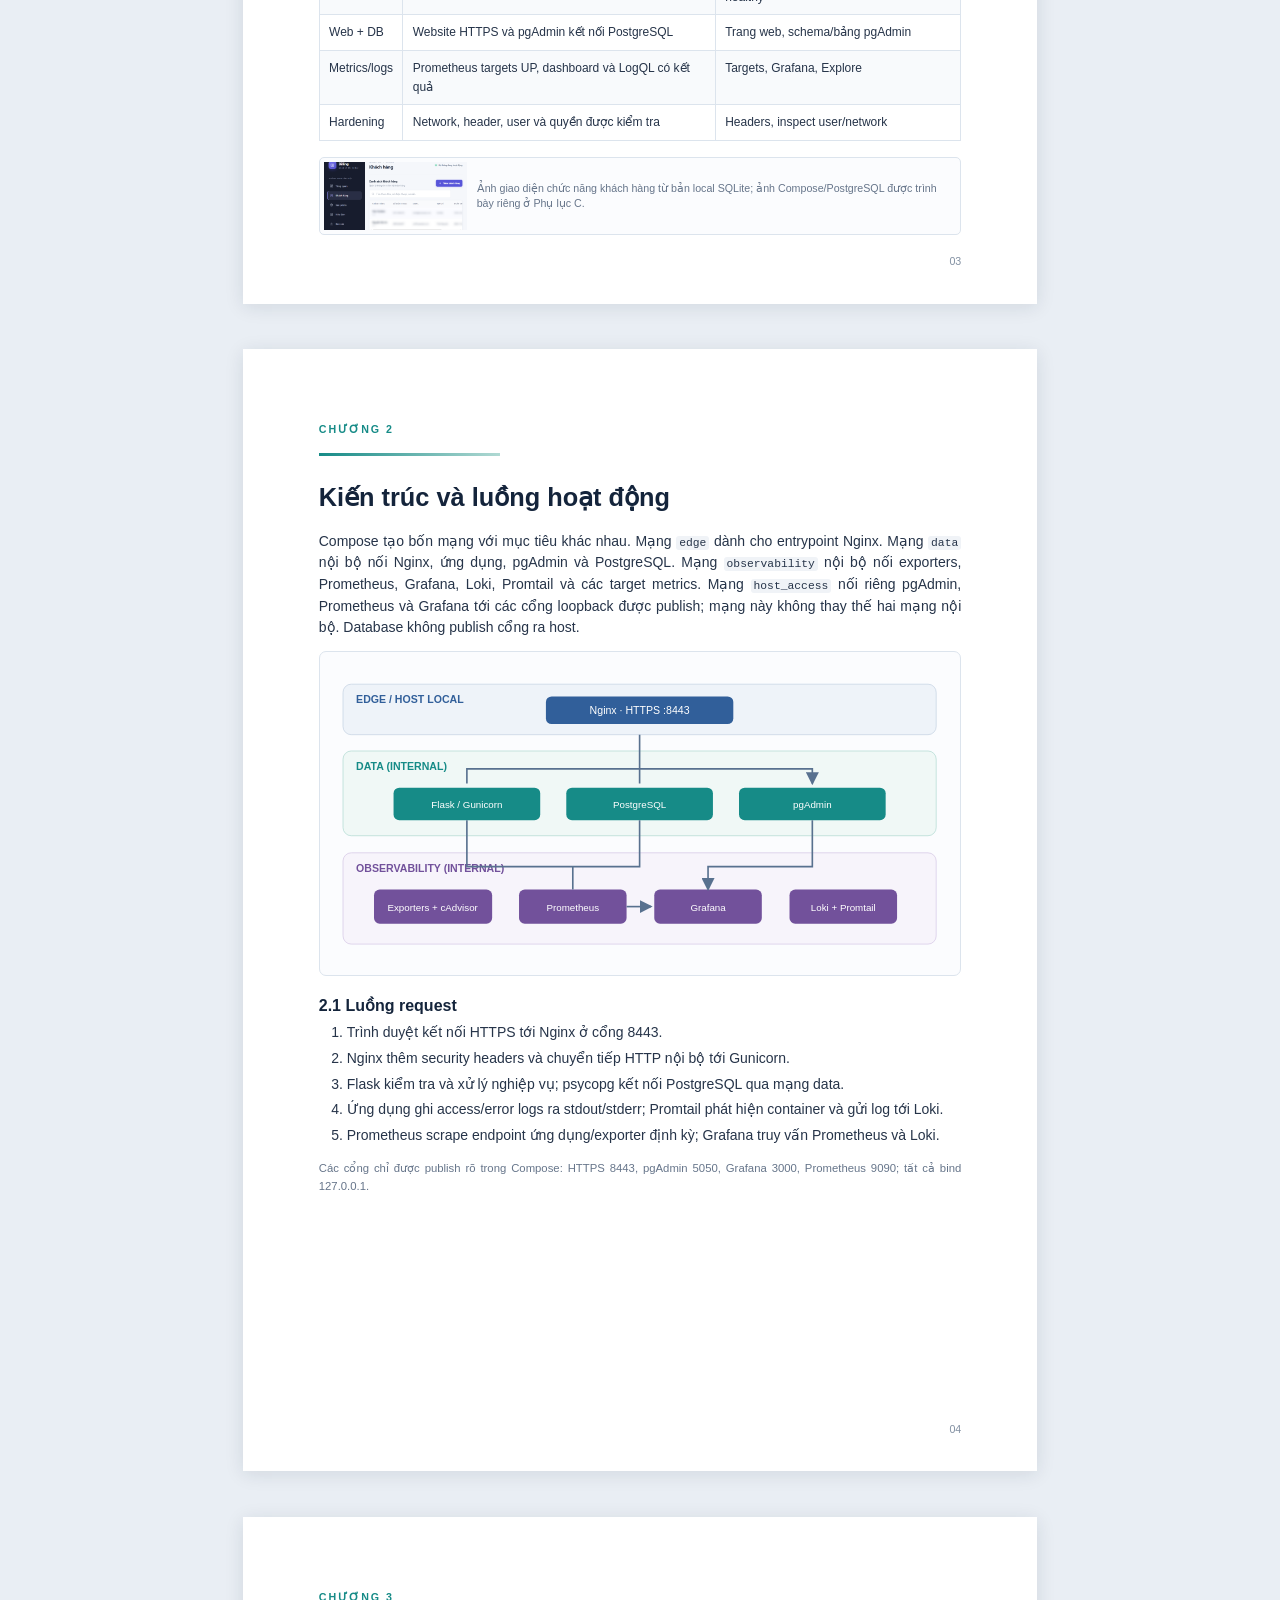
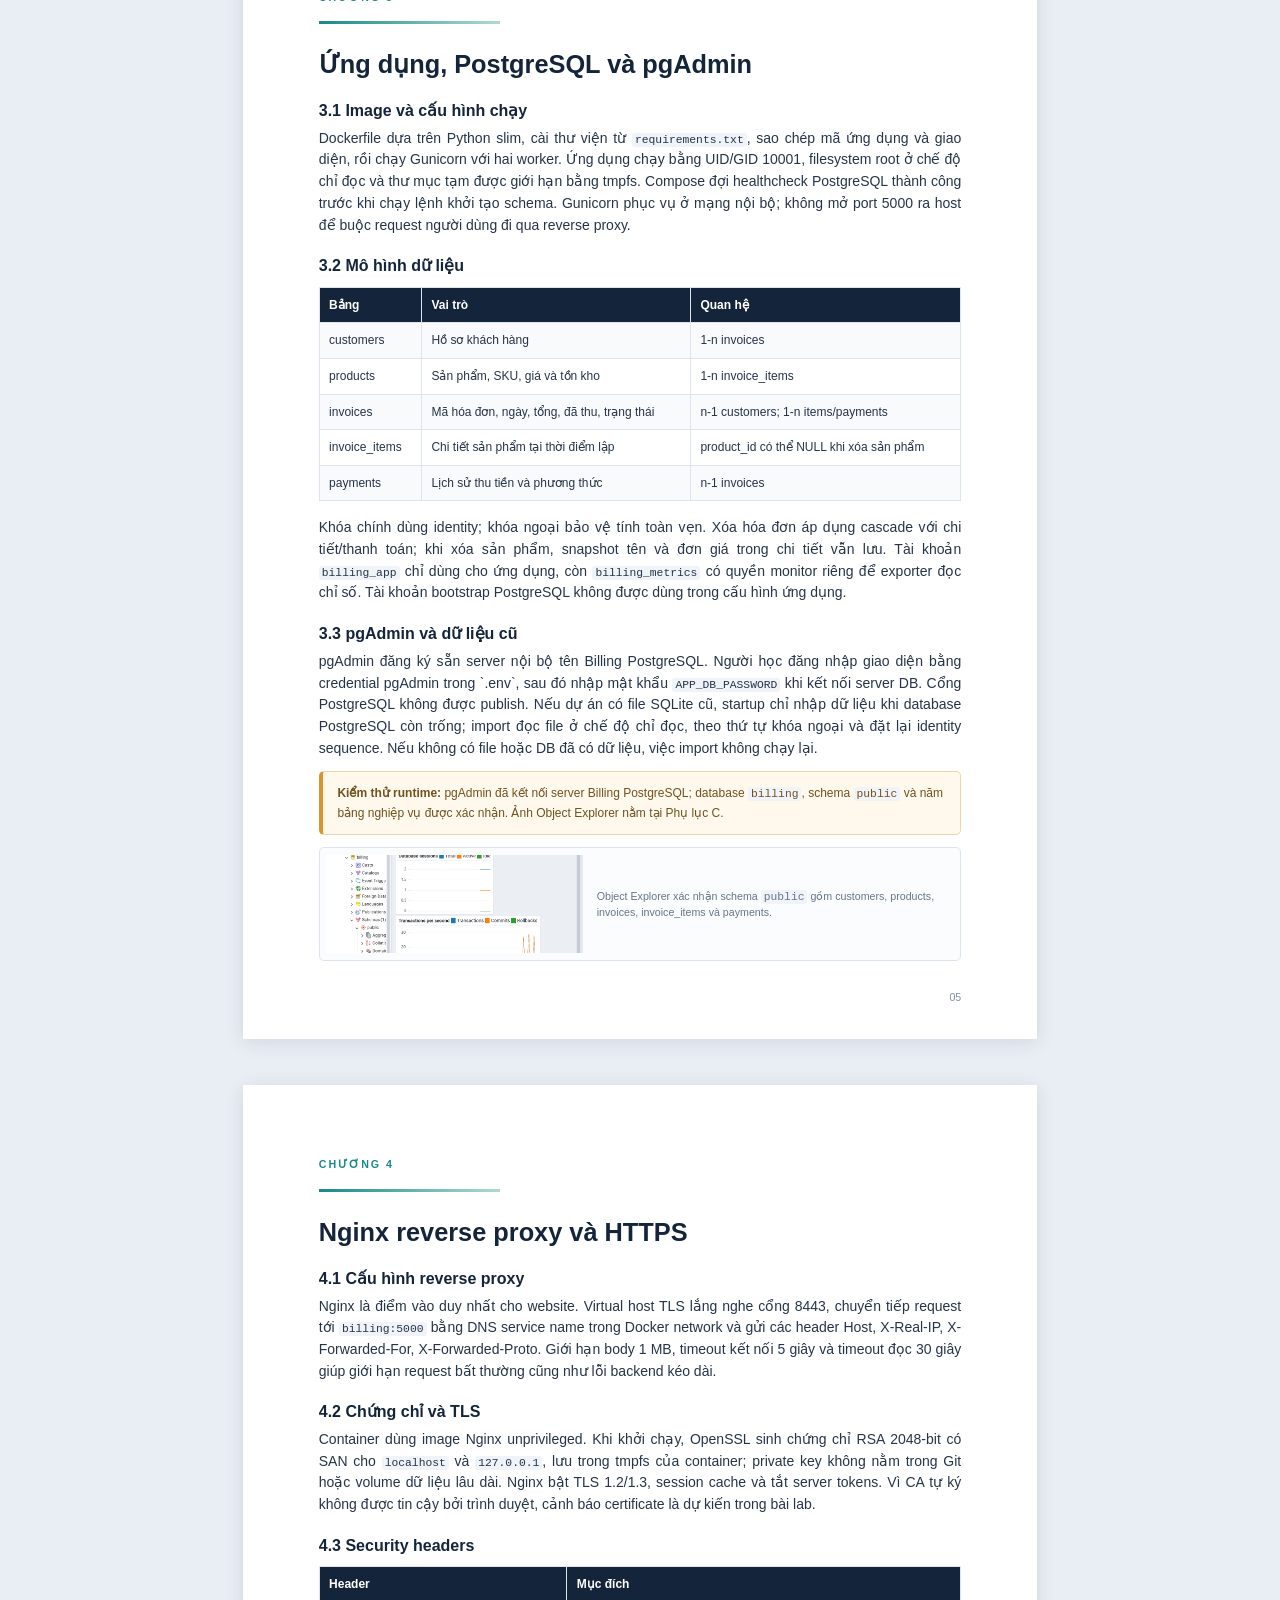
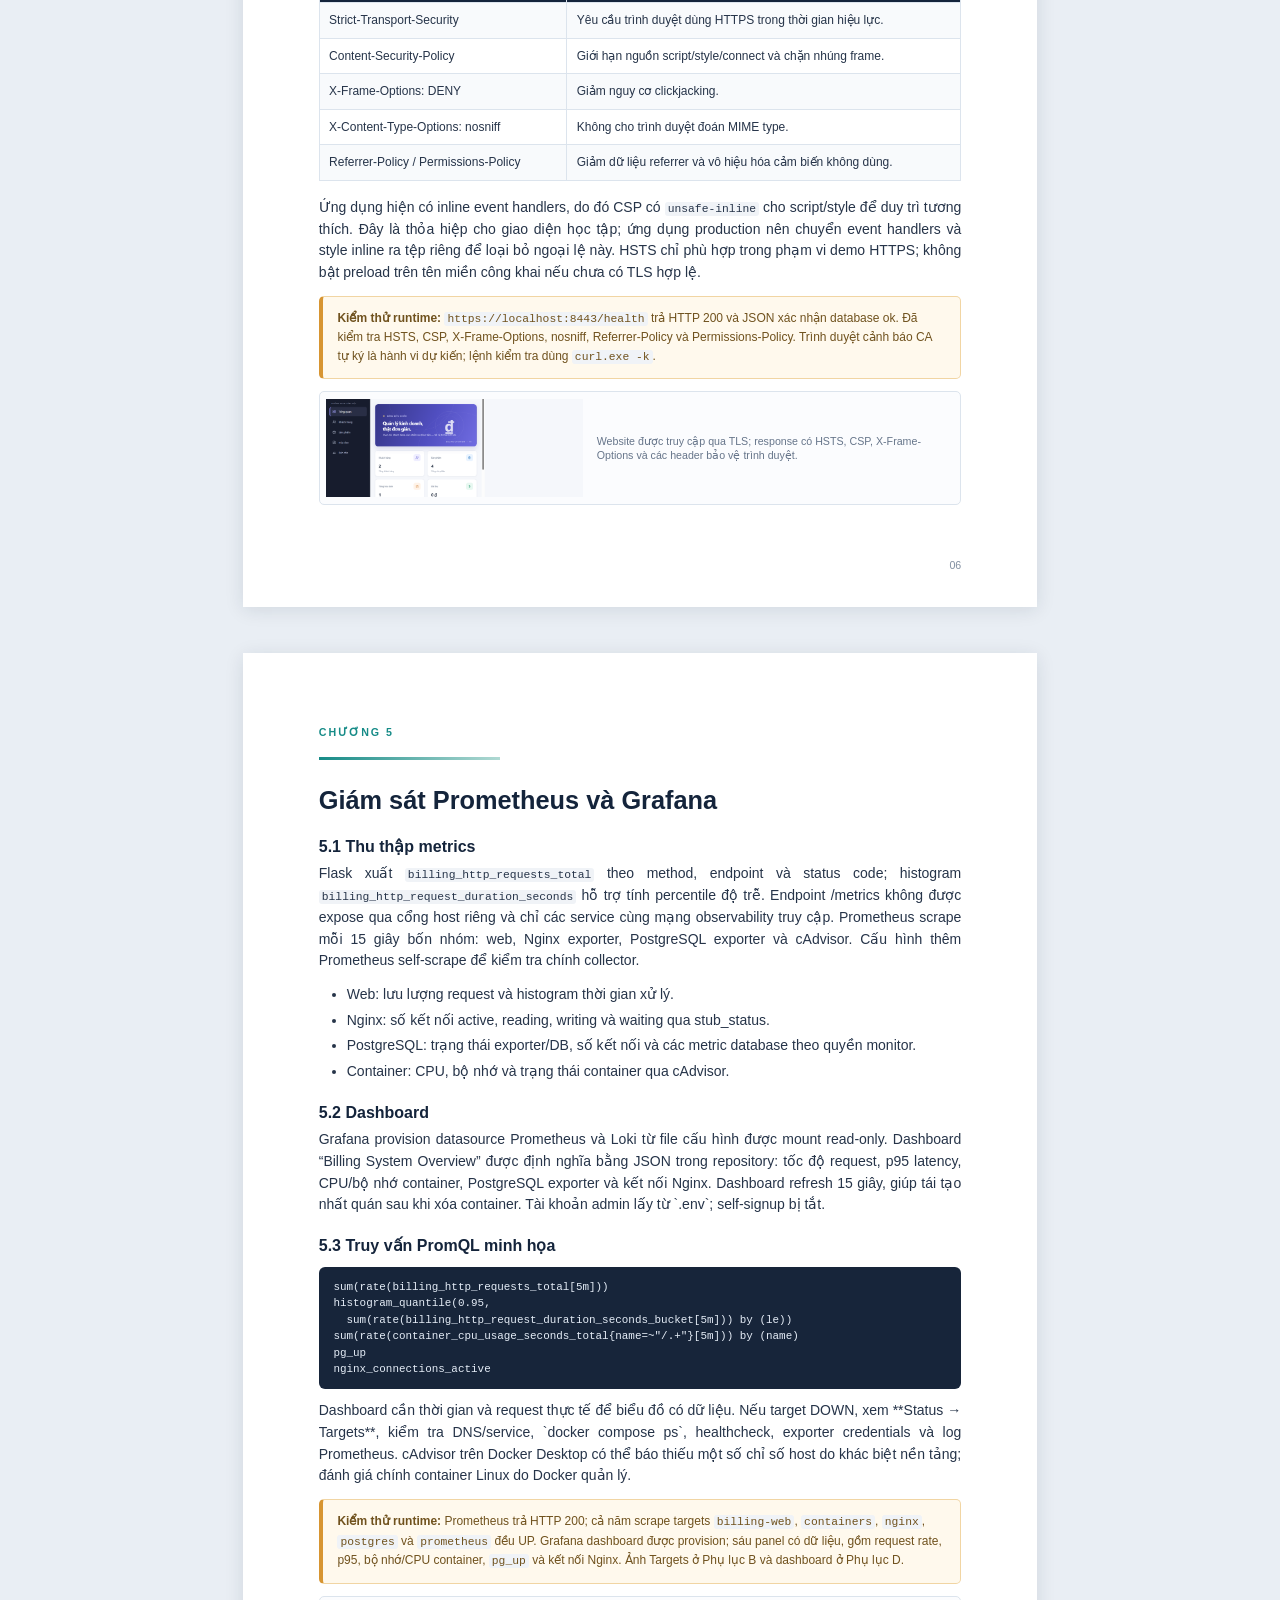
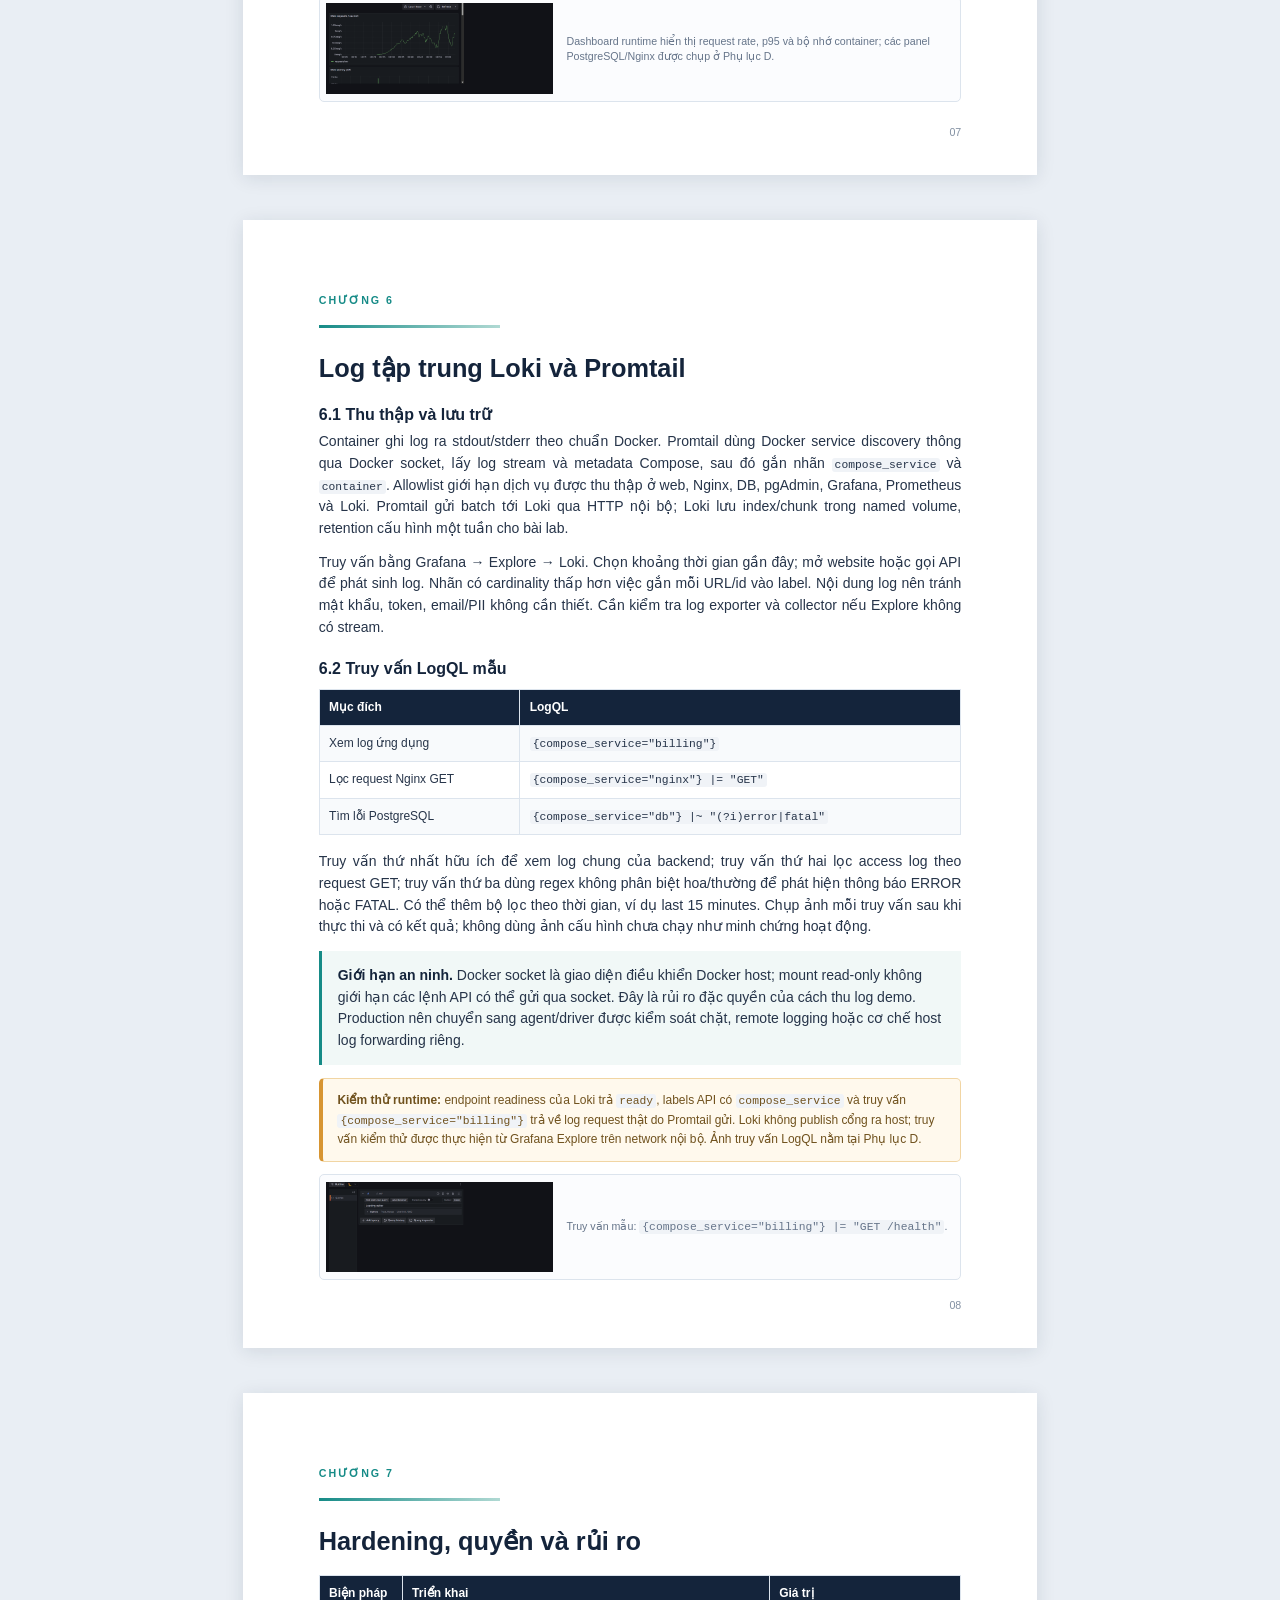
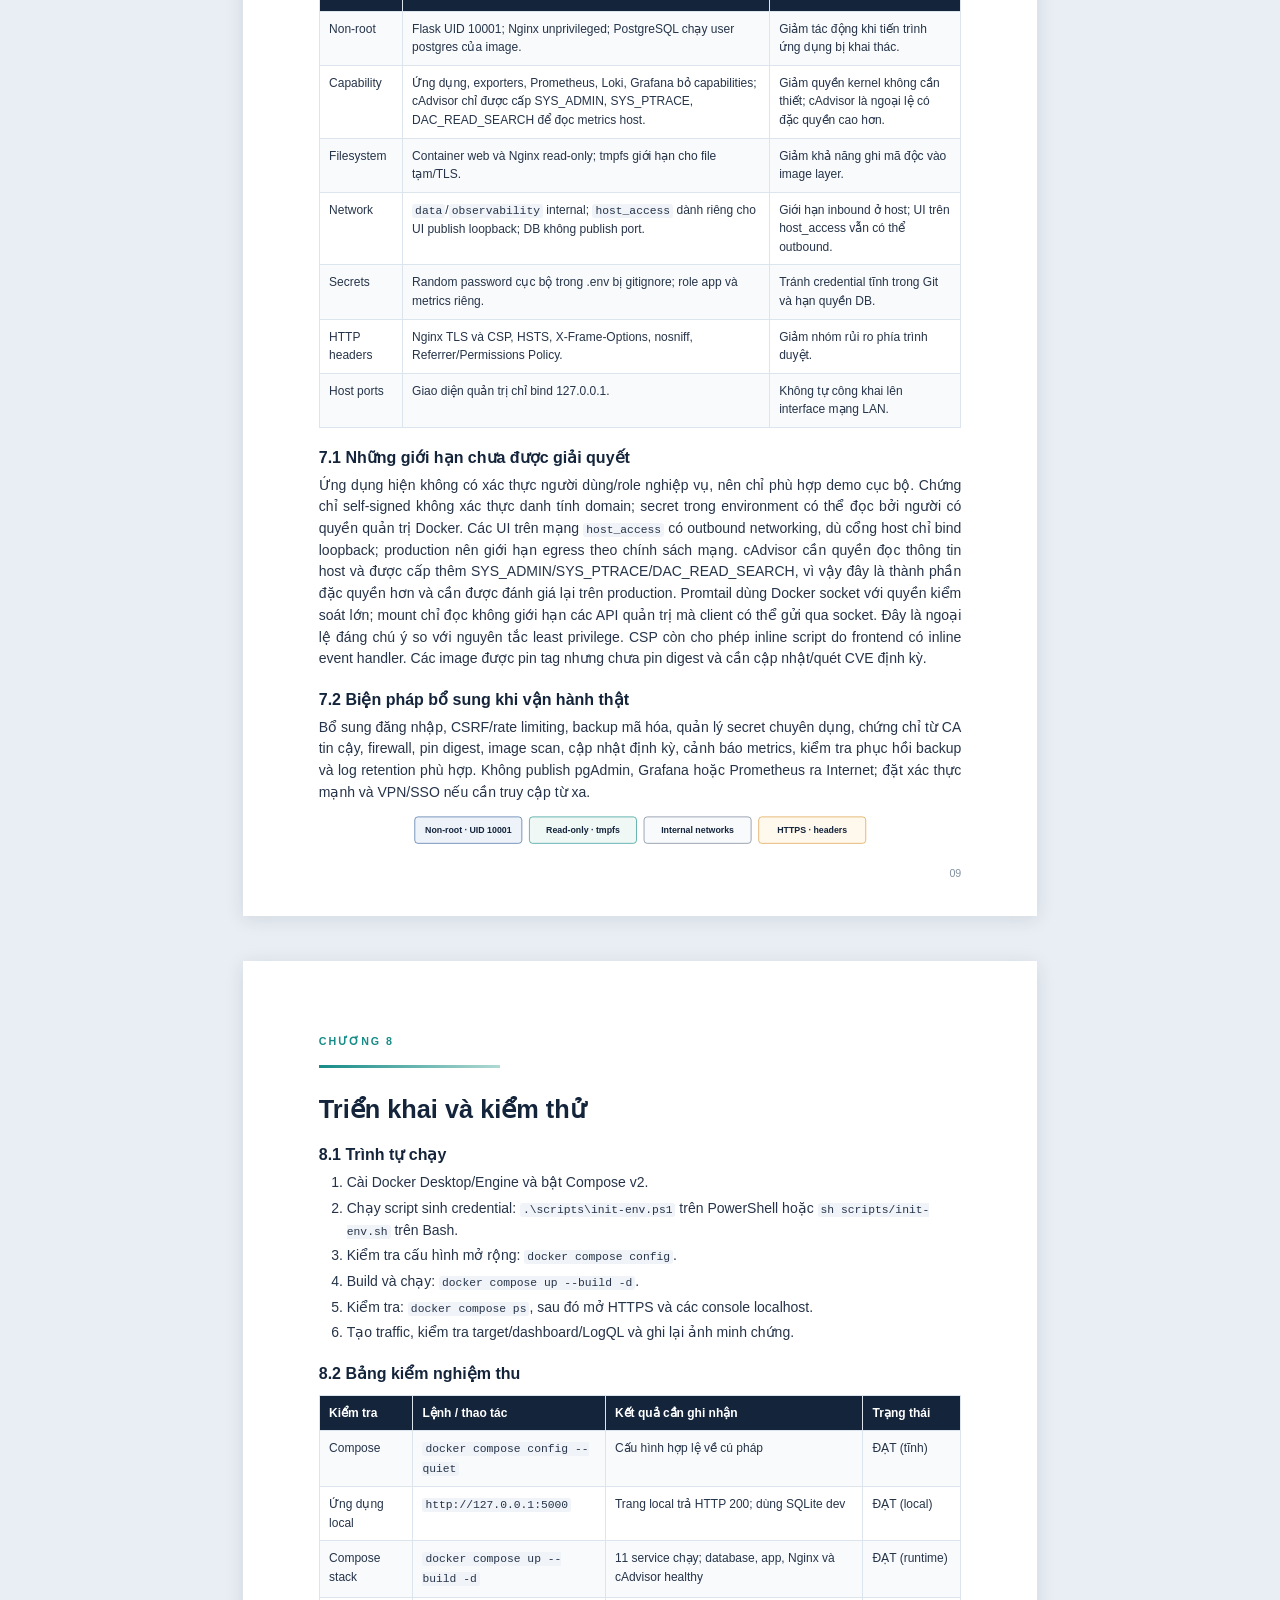
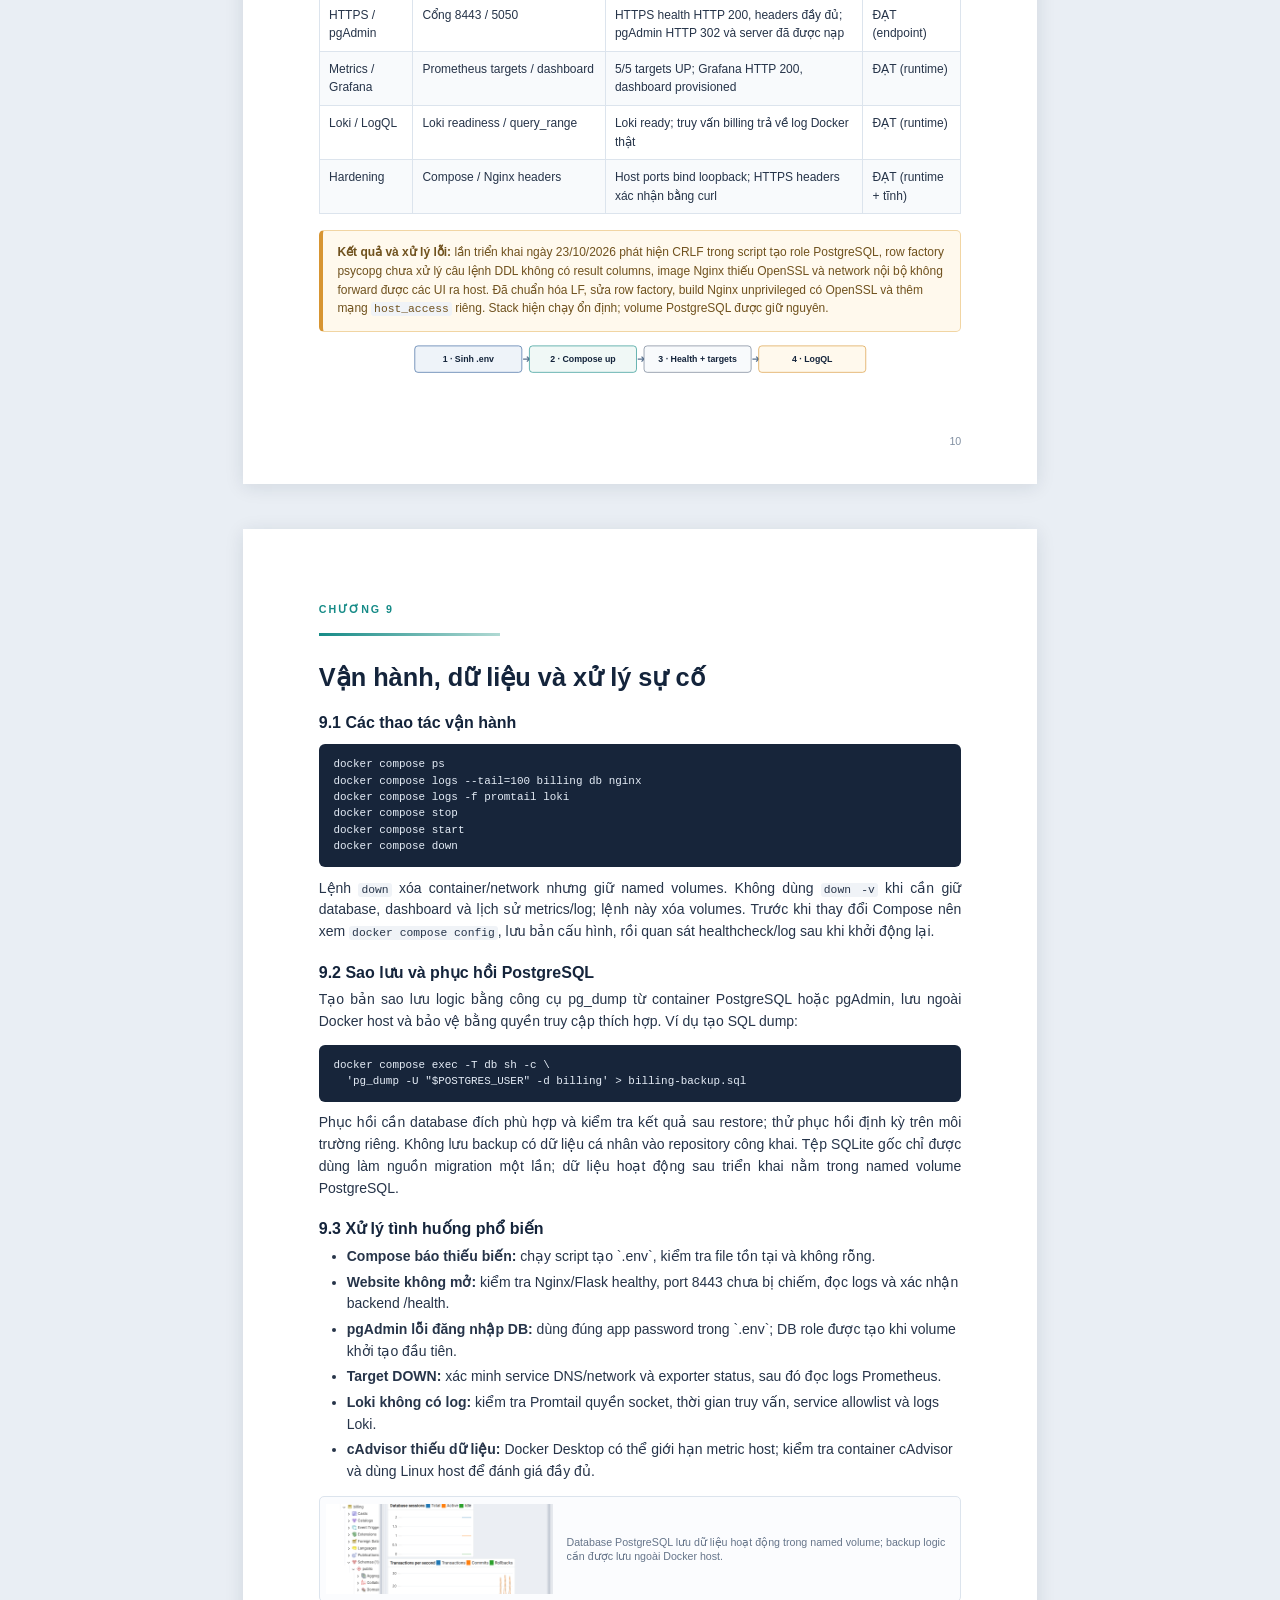
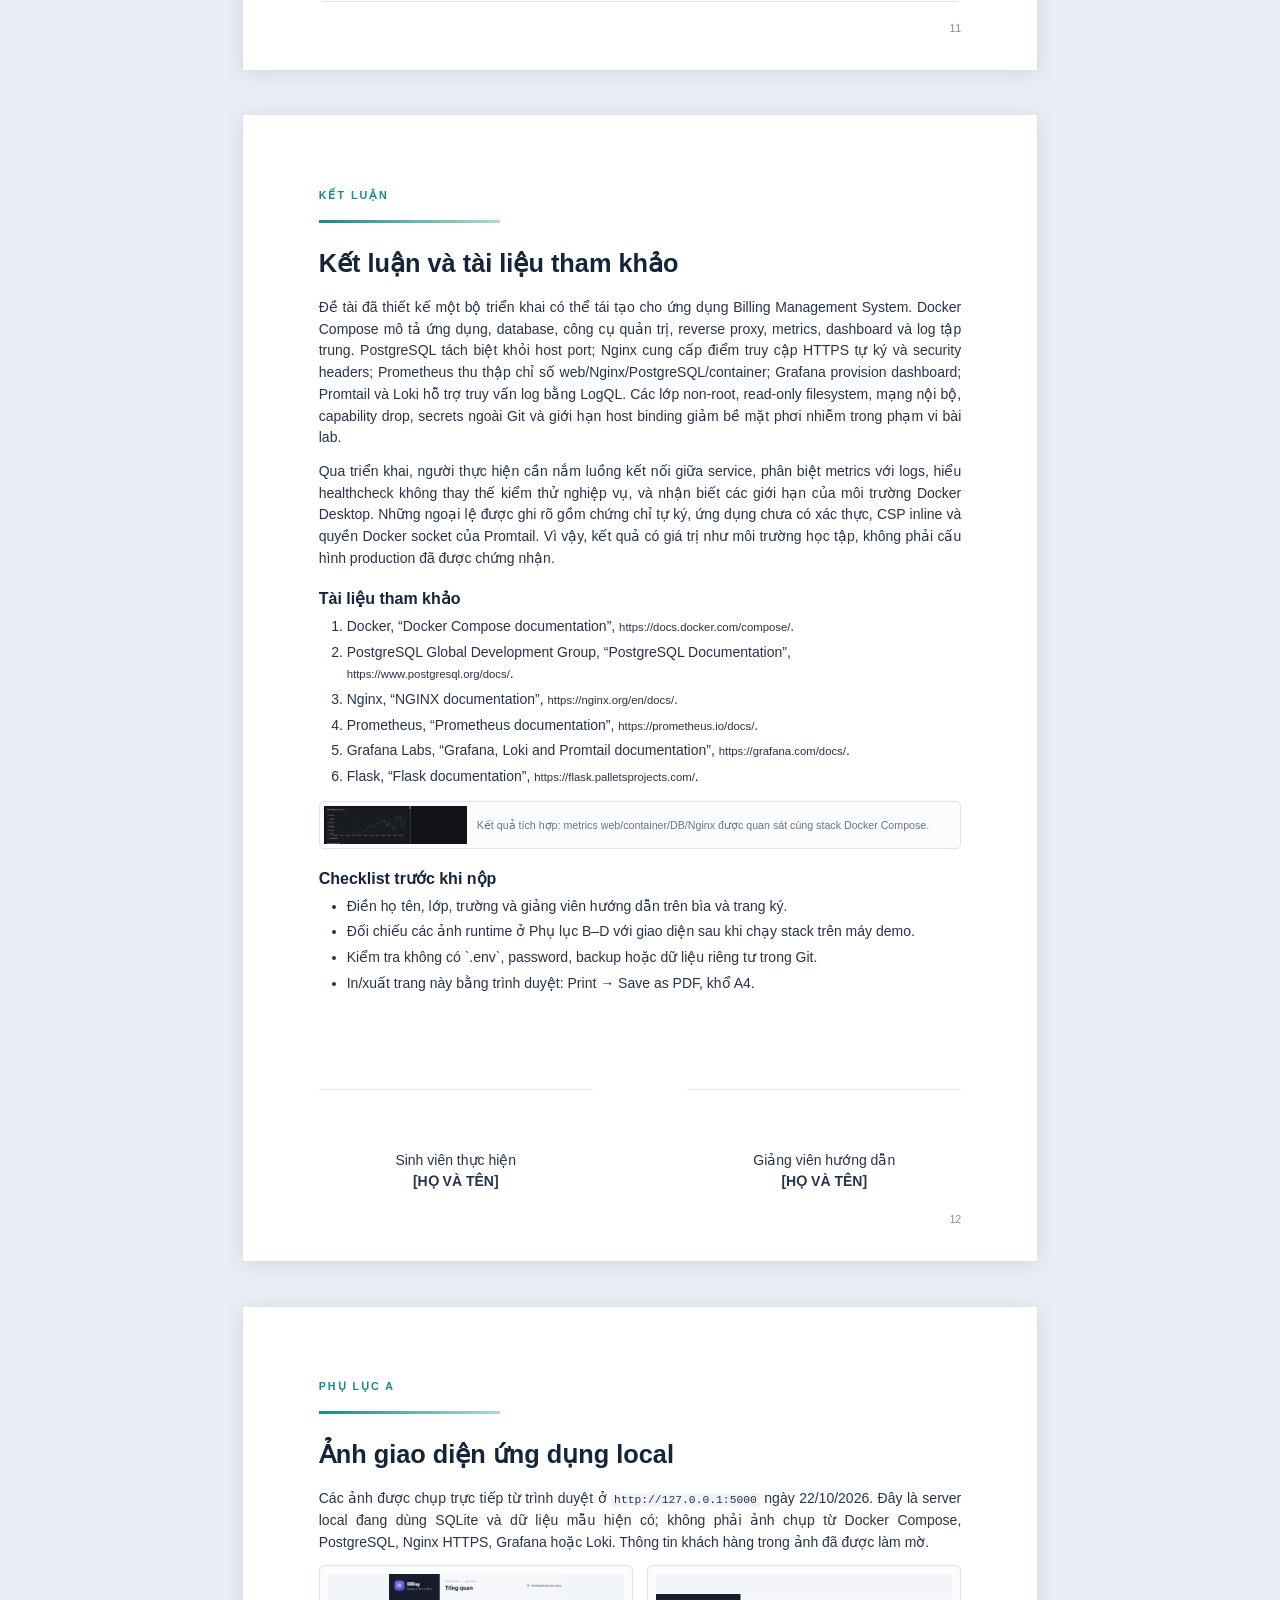
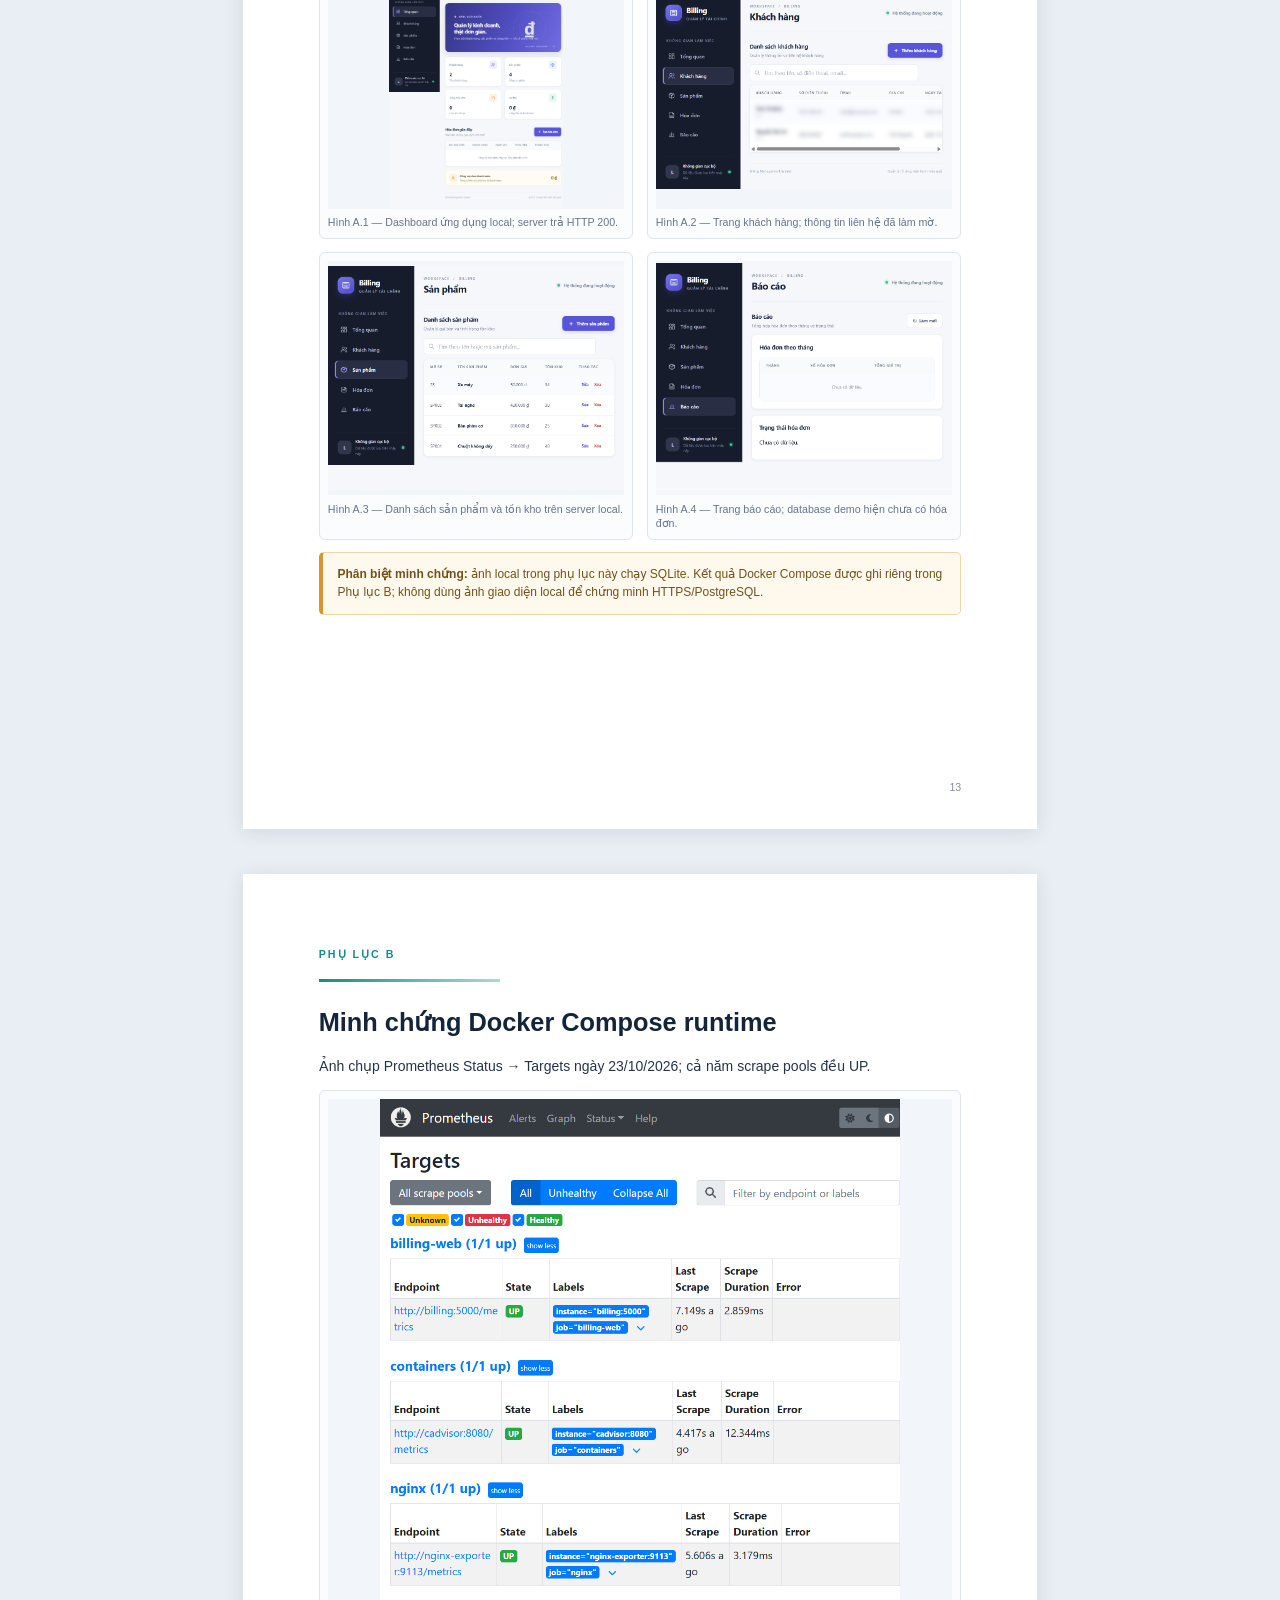
==== commit 38a3a994: "docs: add relevant visuals throughout report" ====
--- a/BAO-CAO.html
+++ b/BAO-CAO.html
@@ -53,6 +53,18 @@
     .evidence-figure{min-width:0;margin:0;padding:6pt;border:1px solid var(--line);border-radius:6px;background:#fbfcfe}
     .evidence-figure img{display:block;width:100%;height:62mm;object-fit:contain;background:#f2f5f9}
     .evidence-figure figcaption{margin-top:5pt;color:var(--muted);font-size:8pt;line-height:1.35}
+    .page-illustration{display:grid;grid-template-columns:68mm 1fr;align-items:center;gap:10pt;margin:7pt 0 0;padding:5pt;border:1px solid var(--line);border-radius:5px;background:#fbfcfe}
+    .page-illustration img{display:block;width:100%;height:26mm;object-fit:cover;object-position:center 24%;background:#f2f5f9}
+    .page-illustration figcaption{color:var(--muted);font-size:8pt;line-height:1.35}
+    .page-illustration.compact{grid-template-columns:38mm 1fr;gap:7pt;margin-top:5pt;padding:3pt}
+    .page-illustration.compact img{height:18mm}
+    .page-illustration.small img{height:10mm}
+    .page-illustration.short{grid-template-columns:60mm 1fr}
+    .page-illustration.short img{height:24mm}
+    .page-illustration.micro{display:block;margin:6pt 0 0;padding:0;border:0;background:none}
+    .page-illustration.micro svg{display:block;width:100%;height:8mm}
+    .cover-visual{width:118mm;margin:8pt auto 0}
+    .cover-visual img{display:block;width:100%;height:32mm;object-fit:cover;object-position:center 20%;border:1px solid var(--line);background:#f2f5f9}
     .runtime-shot img{height:200mm}
     .two-shot{display:grid;grid-template-columns:1fr 1fr;gap:9pt}
     .two-shot .placeholder{min-height:42mm}
@@ -85,6 +97,9 @@
       <h1>Billing Management System</h1>
       <h2>Ứng dụng quản lý hóa đơn trên Docker Compose</h2>
       <p class="muted" style="text-align:center">PostgreSQL · Nginx · Prometheus · Grafana · Loki</p>
+      <figure class="cover-visual">
+        <img src="./evidence/06-website-https.png" alt="Giao diện Billing chạy qua Nginx HTTPS">
+      </figure>
       <table class="cover-table">
         <tr><td>Sinh viên thực hiện</td><td>[HỌ VÀ TÊN]</td></tr>
         <tr><td>Mã số sinh viên</td><td>DTC245200669</td></tr>
@@ -113,6 +128,10 @@
       <li>Vận hành, sao lưu và kết luận.</li>
     </ol>
     <p class="small muted">Cập nhật tài liệu và kiểm thử runtime: 23/10/2026. Mã số sinh viên được điền theo tài khoản GitHub cung cấp; bổ sung họ tên, lớp, trường và giảng viên trước khi nộp.</p>
+    <figure class="page-illustration">
+      <img src="./evidence/07-grafana-dashboard.png" alt="Dashboard Grafana tổng hợp metrics web và container">
+      <figcaption>Quan sát runtime: request, độ trễ, tài nguyên container, PostgreSQL và Nginx được tập trung trên dashboard Grafana.</figcaption>
+    </figure>
     <span class="page-no">02</span>
   </section>
 
@@ -139,6 +158,10 @@
       <tr><td>Metrics/logs</td><td>Prometheus targets UP, dashboard và LogQL có kết quả</td><td>Targets, Grafana, Explore</td></tr>
       <tr><td>Hardening</td><td>Network, header, user và quyền được kiểm tra</td><td>Headers, inspect user/network</td></tr>
     </table>
+    <figure class="page-illustration compact">
+      <img src="./evidence/02-customers-local.png" alt="Giao diện quản lý khách hàng trong ứng dụng Billing">
+      <figcaption>Ảnh giao diện chức năng khách hàng từ bản local SQLite; ảnh Compose/PostgreSQL được trình bày riêng ở Phụ lục C.</figcaption>
+    </figure>
     <span class="page-no">03</span>
   </section>
 
@@ -194,6 +217,10 @@
     <h3>3.3 pgAdmin và dữ liệu cũ</h3>
     <p>pgAdmin đăng ký sẵn server nội bộ tên Billing PostgreSQL. Người học đăng nhập giao diện bằng credential pgAdmin trong `.env`, sau đó nhập mật khẩu <code>APP_DB_PASSWORD</code> khi kết nối server DB. Cổng PostgreSQL không được publish. Nếu dự án có file SQLite cũ, startup chỉ nhập dữ liệu khi database PostgreSQL còn trống; import đọc file ở chế độ chỉ đọc, theo thứ tự khóa ngoại và đặt lại identity sequence. Nếu không có file hoặc DB đã có dữ liệu, việc import không chạy lại.</p>
     <div class="runtime-note"><strong>Kiểm thử runtime:</strong> pgAdmin đã kết nối server Billing PostgreSQL; database <code>billing</code>, schema <code>public</code> và năm bảng nghiệp vụ được xác nhận. Ảnh Object Explorer nằm tại Phụ lục C.</div>
+    <figure class="page-illustration">
+      <img src="./evidence/08-pgadmin-schema.png" alt="pgAdmin hiển thị database billing và năm bảng ứng dụng">
+      <figcaption>Object Explorer xác nhận schema <code>public</code> gồm customers, products, invoices, invoice_items và payments.</figcaption>
+    </figure>
     <span class="page-no">05</span>
   </section>
 
@@ -214,6 +241,10 @@
     </table>
     <p>Ứng dụng hiện có inline event handlers, do đó CSP có <code>unsafe-inline</code> cho script/style để duy trì tương thích. Đây là thỏa hiệp cho giao diện học tập; ứng dụng production nên chuyển event handlers và style inline ra tệp riêng để loại bỏ ngoại lệ này. HSTS chỉ phù hợp trong phạm vi demo HTTPS; không bật preload trên tên miền công khai nếu chưa có TLS hợp lệ.</p>
     <div class="runtime-note"><strong>Kiểm thử runtime:</strong> <code>https://localhost:8443/health</code> trả HTTP 200 và JSON xác nhận database ok. Đã kiểm tra HSTS, CSP, X-Frame-Options, nosniff, Referrer-Policy và Permissions-Policy. Trình duyệt cảnh báo CA tự ký là hành vi dự kiến; lệnh kiểm tra dùng <code>curl.exe -k</code>.</div>
+    <figure class="page-illustration">
+      <img src="./evidence/06-website-https.png" alt="Website Billing được phục vụ qua HTTPS Nginx">
+      <figcaption>Website được truy cập qua TLS; response có HSTS, CSP, X-Frame-Options và các header bảo vệ trình duyệt.</figcaption>
+    </figure>
     <span class="page-no">06</span>
   </section>
 
@@ -239,6 +270,10 @@
 nginx_connections_active</pre>
     <p>Dashboard cần thời gian và request thực tế để biểu đồ có dữ liệu. Nếu target DOWN, xem **Status → Targets**, kiểm tra DNS/service, `docker compose ps`, healthcheck, exporter credentials và log Prometheus. cAdvisor trên Docker Desktop có thể báo thiếu một số chỉ số host do khác biệt nền tảng; đánh giá chính container Linux do Docker quản lý.</p>
     <div class="runtime-note"><strong>Kiểm thử runtime:</strong> Prometheus trả HTTP 200; cả năm scrape targets <code>billing-web</code>, <code>containers</code>, <code>nginx</code>, <code>postgres</code> và <code>prometheus</code> đều UP. Grafana dashboard được provision; sáu panel có dữ liệu, gồm request rate, p95, bộ nhớ/CPU container, <code>pg_up</code> và kết nối Nginx. Ảnh Targets ở Phụ lục B và dashboard ở Phụ lục D.</div>
+    <figure class="page-illustration short">
+      <img src="./evidence/07-grafana-dashboard.png" alt="Grafana dashboard với biểu đồ request, latency và tài nguyên container">
+      <figcaption>Dashboard runtime hiển thị request rate, p95 và bộ nhớ container; các panel PostgreSQL/Nginx được chụp ở Phụ lục D.</figcaption>
+    </figure>
     <span class="page-no">07</span>
   </section>
 
@@ -257,6 +292,10 @@
     <p>Truy vấn thứ nhất hữu ích để xem log chung của backend; truy vấn thứ hai lọc access log theo request GET; truy vấn thứ ba dùng regex không phân biệt hoa/thường để phát hiện thông báo ERROR hoặc FATAL. Có thể thêm bộ lọc theo thời gian, ví dụ last 15 minutes. Chụp ảnh mỗi truy vấn sau khi thực thi và có kết quả; không dùng ảnh cấu hình chưa chạy như minh chứng hoạt động.</p>
     <div class="callout"><strong>Giới hạn an ninh.</strong> Docker socket là giao diện điều khiển Docker host; mount read-only không giới hạn các lệnh API có thể gửi qua socket. Đây là rủi ro đặc quyền của cách thu log demo. Production nên chuyển sang agent/driver được kiểm soát chặt, remote logging hoặc cơ chế host log forwarding riêng.</div>
     <div class="runtime-note"><strong>Kiểm thử runtime:</strong> endpoint readiness của Loki trả <code>ready</code>, labels API có <code>compose_service</code> và truy vấn <code>{compose_service="billing"}</code> trả về log request thật do Promtail gửi. Loki không publish cổng ra host; truy vấn kiểm thử được thực hiện từ Grafana Explore trên network nội bộ. Ảnh truy vấn LogQL nằm tại Phụ lục D.</div>
+    <figure class="page-illustration short">
+      <img src="./evidence/09-loki-explore.png" alt="Grafana Explore lọc request health bằng LogQL">
+      <figcaption>Truy vấn mẫu: <code>{compose_service="billing"} |= "GET /health"</code>.</figcaption>
+    </figure>
     <span class="page-no">08</span>
   </section>
 
@@ -276,6 +315,14 @@
     <p>Ứng dụng hiện không có xác thực người dùng/role nghiệp vụ, nên chỉ phù hợp demo cục bộ. Chứng chỉ self-signed không xác thực danh tính domain; secret trong environment có thể đọc bởi người có quyền quản trị Docker. Các UI trên mạng <code>host_access</code> có outbound networking, dù cổng host chỉ bind loopback; production nên giới hạn egress theo chính sách mạng. cAdvisor cần quyền đọc thông tin host và được cấp thêm SYS_ADMIN/SYS_PTRACE/DAC_READ_SEARCH, vì vậy đây là thành phần đặc quyền hơn và cần được đánh giá lại trên production. Promtail dùng Docker socket với quyền kiểm soát lớn; mount chỉ đọc không giới hạn các API quản trị mà client có thể gửi qua socket. Đây là ngoại lệ đáng chú ý so với nguyên tắc least privilege. CSP còn cho phép inline script do frontend có inline event handler. Các image được pin tag nhưng chưa pin digest và cần cập nhật/quét CVE định kỳ.</p>
     <h3>7.2 Biện pháp bổ sung khi vận hành thật</h3>
     <p>Bổ sung đăng nhập, CSRF/rate limiting, backup mã hóa, quản lý secret chuyên dụng, chứng chỉ từ CA tin cậy, firewall, pin digest, image scan, cập nhật định kỳ, cảnh báo metrics, kiểm tra phục hồi backup và log retention phù hợp. Không publish pgAdmin, Grafana hoặc Prometheus ra Internet; đặt xác thực mạnh và VPN/SSO nếu cần truy cập từ xa.</p>
+    <figure class="page-illustration micro" aria-label="Các lớp hardening được áp dụng">
+      <svg viewBox="0 0 720 48" role="img" aria-label="Non-root, filesystem chỉ đọc, network nội bộ và HTTPS headers">
+        <rect x="2" y="3" width="170" height="42" rx="5" fill="#eef3f9" stroke="#315f9a"/><text x="87" y="29" text-anchor="middle" font-size="14" font-weight="700" fill="#14243b">Non-root · UID 10001</text>
+        <rect x="184" y="3" width="170" height="42" rx="5" fill="#f0f8f6" stroke="#168b87"/><text x="269" y="29" text-anchor="middle" font-size="14" font-weight="700" fill="#14243b">Read-only · tmpfs</text>
+        <rect x="366" y="3" width="170" height="42" rx="5" fill="#f8fafc" stroke="#66758a"/><text x="451" y="29" text-anchor="middle" font-size="14" font-weight="700" fill="#14243b">Internal networks</text>
+        <rect x="548" y="3" width="170" height="42" rx="5" fill="#fff9ed" stroke="#d79532"/><text x="633" y="29" text-anchor="middle" font-size="14" font-weight="700" fill="#14243b">HTTPS · headers</text>
+      </svg>
+    </figure>
     <span class="page-no">09</span>
   </section>
 
@@ -302,7 +349,17 @@
       <tr><td>Hardening</td><td>Compose / Nginx headers</td><td>Host ports bind loopback; HTTPS headers xác nhận bằng curl</td><td>ĐẠT (runtime + tĩnh)</td></tr>
     </table>
     <div class="runtime-note"><strong>Kết quả và xử lý lỗi:</strong> lần triển khai ngày 23/10/2026 phát hiện CRLF trong script tạo role PostgreSQL, row factory psycopg chưa xử lý câu lệnh DDL không có result columns, image Nginx thiếu OpenSSL và network nội bộ không forward được các UI ra host. Đã chuẩn hóa LF, sửa row factory, build Nginx unprivileged có OpenSSL và thêm mạng <code>host_access</code> riêng. Stack hiện chạy ổn định; volume PostgreSQL được giữ nguyên.</div>
-    <p class="small muted">Ảnh giao diện SQLite local nằm tại Phụ lục A; ảnh Prometheus Targets chạy trên Docker Compose nằm tại Phụ lục B. Không dùng ảnh local để thay cho bằng chứng backend/PostgreSQL.</p>
+    <figure class="page-illustration micro" aria-label="Quy trình triển khai và kiểm thử">
+      <svg viewBox="0 0 720 48" role="img" aria-label="Sinh env, khởi chạy Compose, kiểm tra health, metrics và logs">
+        <rect x="2" y="3" width="170" height="42" rx="5" fill="#eef3f9" stroke="#315f9a"/><text x="87" y="29" text-anchor="middle" font-size="14" font-weight="700" fill="#14243b">1 · Sinh .env</text>
+        <path d="M174 24h10m-4-4 4 4-4 4" fill="none" stroke="#58718f" stroke-width="2"/>
+        <rect x="184" y="3" width="170" height="42" rx="5" fill="#f0f8f6" stroke="#168b87"/><text x="269" y="29" text-anchor="middle" font-size="14" font-weight="700" fill="#14243b">2 · Compose up</text>
+        <path d="M356 24h10m-4-4 4 4-4 4" fill="none" stroke="#58718f" stroke-width="2"/>
+        <rect x="366" y="3" width="170" height="42" rx="5" fill="#f8fafc" stroke="#66758a"/><text x="451" y="29" text-anchor="middle" font-size="14" font-weight="700" fill="#14243b">3 · Health + targets</text>
+        <path d="M538 24h10m-4-4 4 4-4 4" fill="none" stroke="#58718f" stroke-width="2"/>
+        <rect x="548" y="3" width="170" height="42" rx="5" fill="#fff9ed" stroke="#d79532"/><text x="633" y="29" text-anchor="middle" font-size="14" font-weight="700" fill="#14243b">4 · LogQL</text>
+      </svg>
+    </figure>
     <span class="page-no">10</span>
   </section>
 
@@ -331,6 +388,10 @@
       <li><strong>Loki không có log:</strong> kiểm tra Promtail quyền socket, thời gian truy vấn, service allowlist và logs Loki.</li>
       <li><strong>cAdvisor thiếu dữ liệu:</strong> Docker Desktop có thể giới hạn metric host; kiểm tra container cAdvisor và dùng Linux host để đánh giá đầy đủ.</li>
     </ul>
+    <figure class="page-illustration short">
+      <img src="./evidence/08-pgadmin-schema.png" alt="Schema billing trong PostgreSQL dùng cho sao lưu và phục hồi">
+      <figcaption>Database PostgreSQL lưu dữ liệu hoạt động trong named volume; backup logic cần được lưu ngoài Docker host.</figcaption>
+    </figure>
     <span class="page-no">11</span>
   </section>
 
@@ -348,6 +409,10 @@
       <li>Grafana Labs, “Grafana, Loki and Promtail documentation”, <span class="small">https://grafana.com/docs/</span>.</li>
       <li>Flask, “Flask documentation”, <span class="small">https://flask.palletsprojects.com/</span>.</li>
     </ol>
+    <figure class="page-illustration compact small">
+      <img src="./evidence/07-grafana-dashboard.png" alt="Kết quả giám sát tổng hợp của Billing Management System">
+      <figcaption>Kết quả tích hợp: metrics web/container/DB/Nginx được quan sát cùng stack Docker Compose.</figcaption>
+    </figure>
     <h3>Checklist trước khi nộp</h3>
     <ul>
       <li>Điền họ tên, lớp, trường và giảng viên hướng dẫn trên bìa và trang ký.</li>
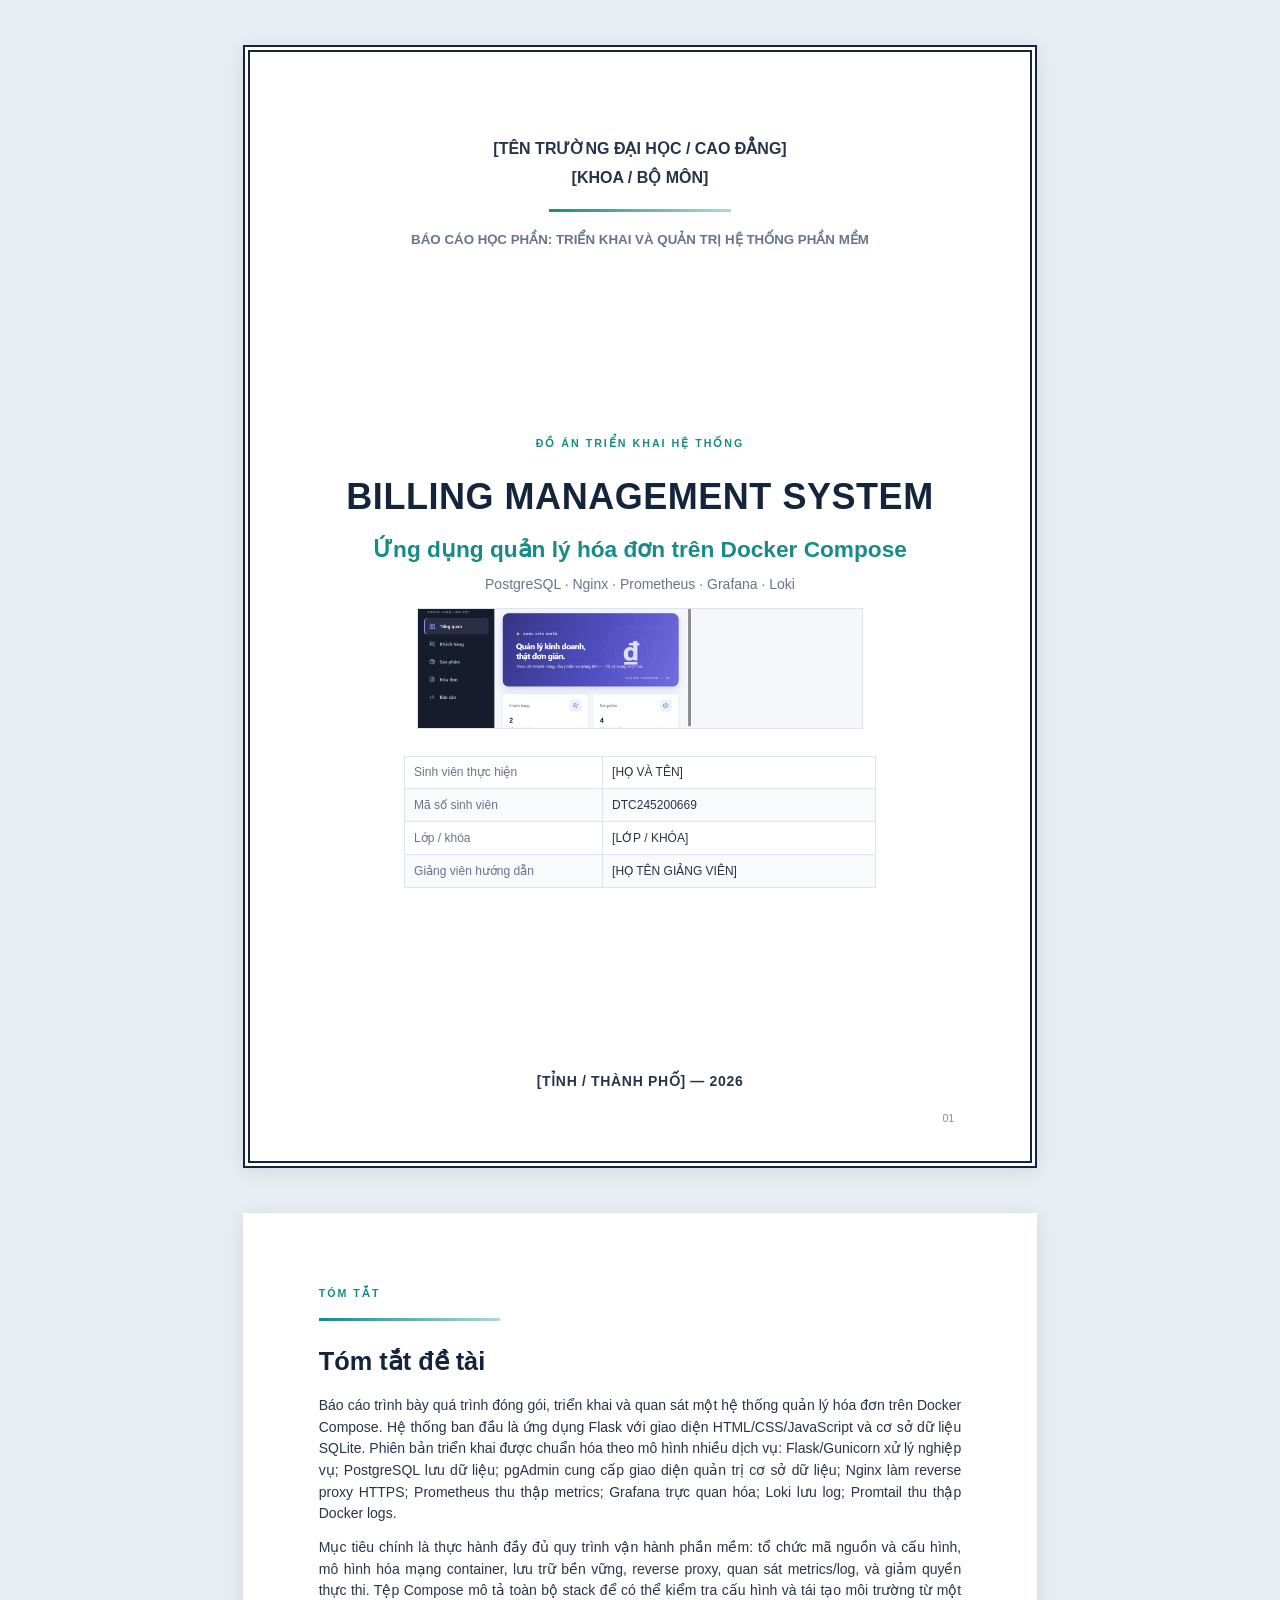
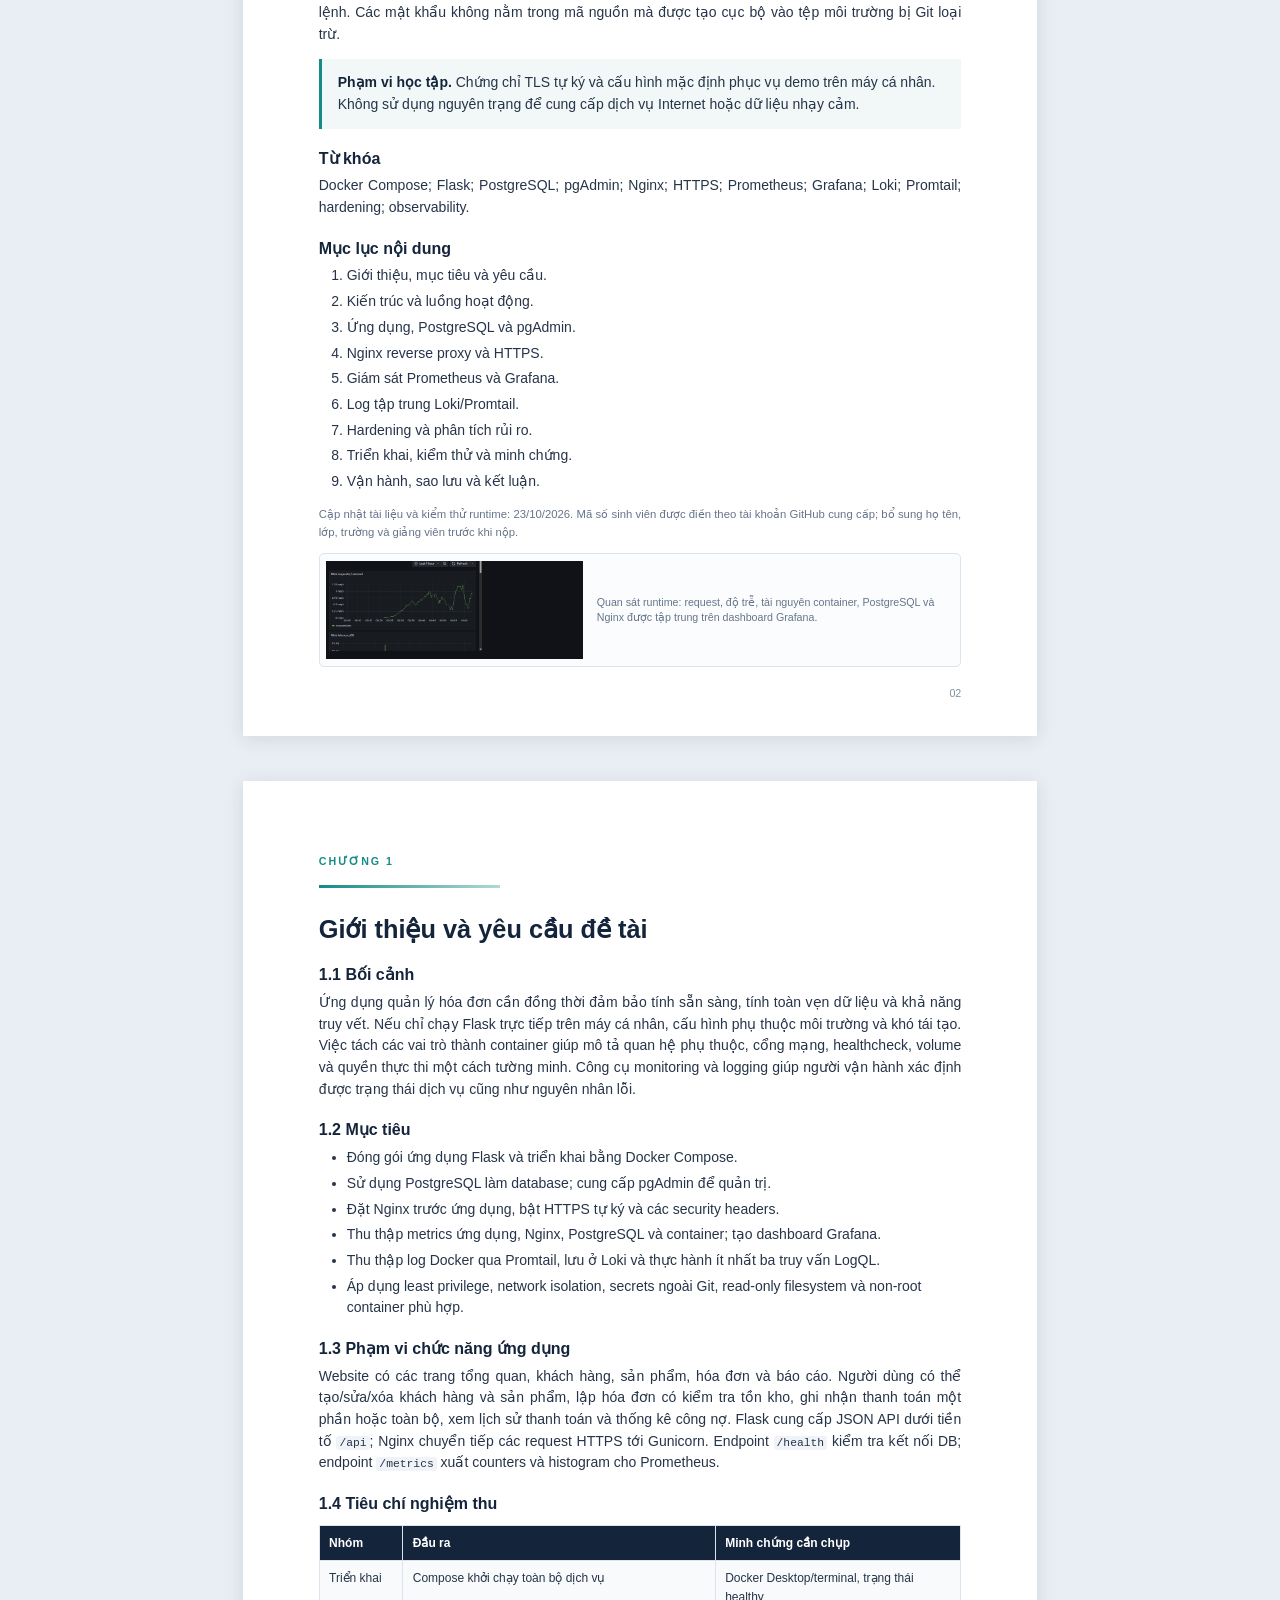
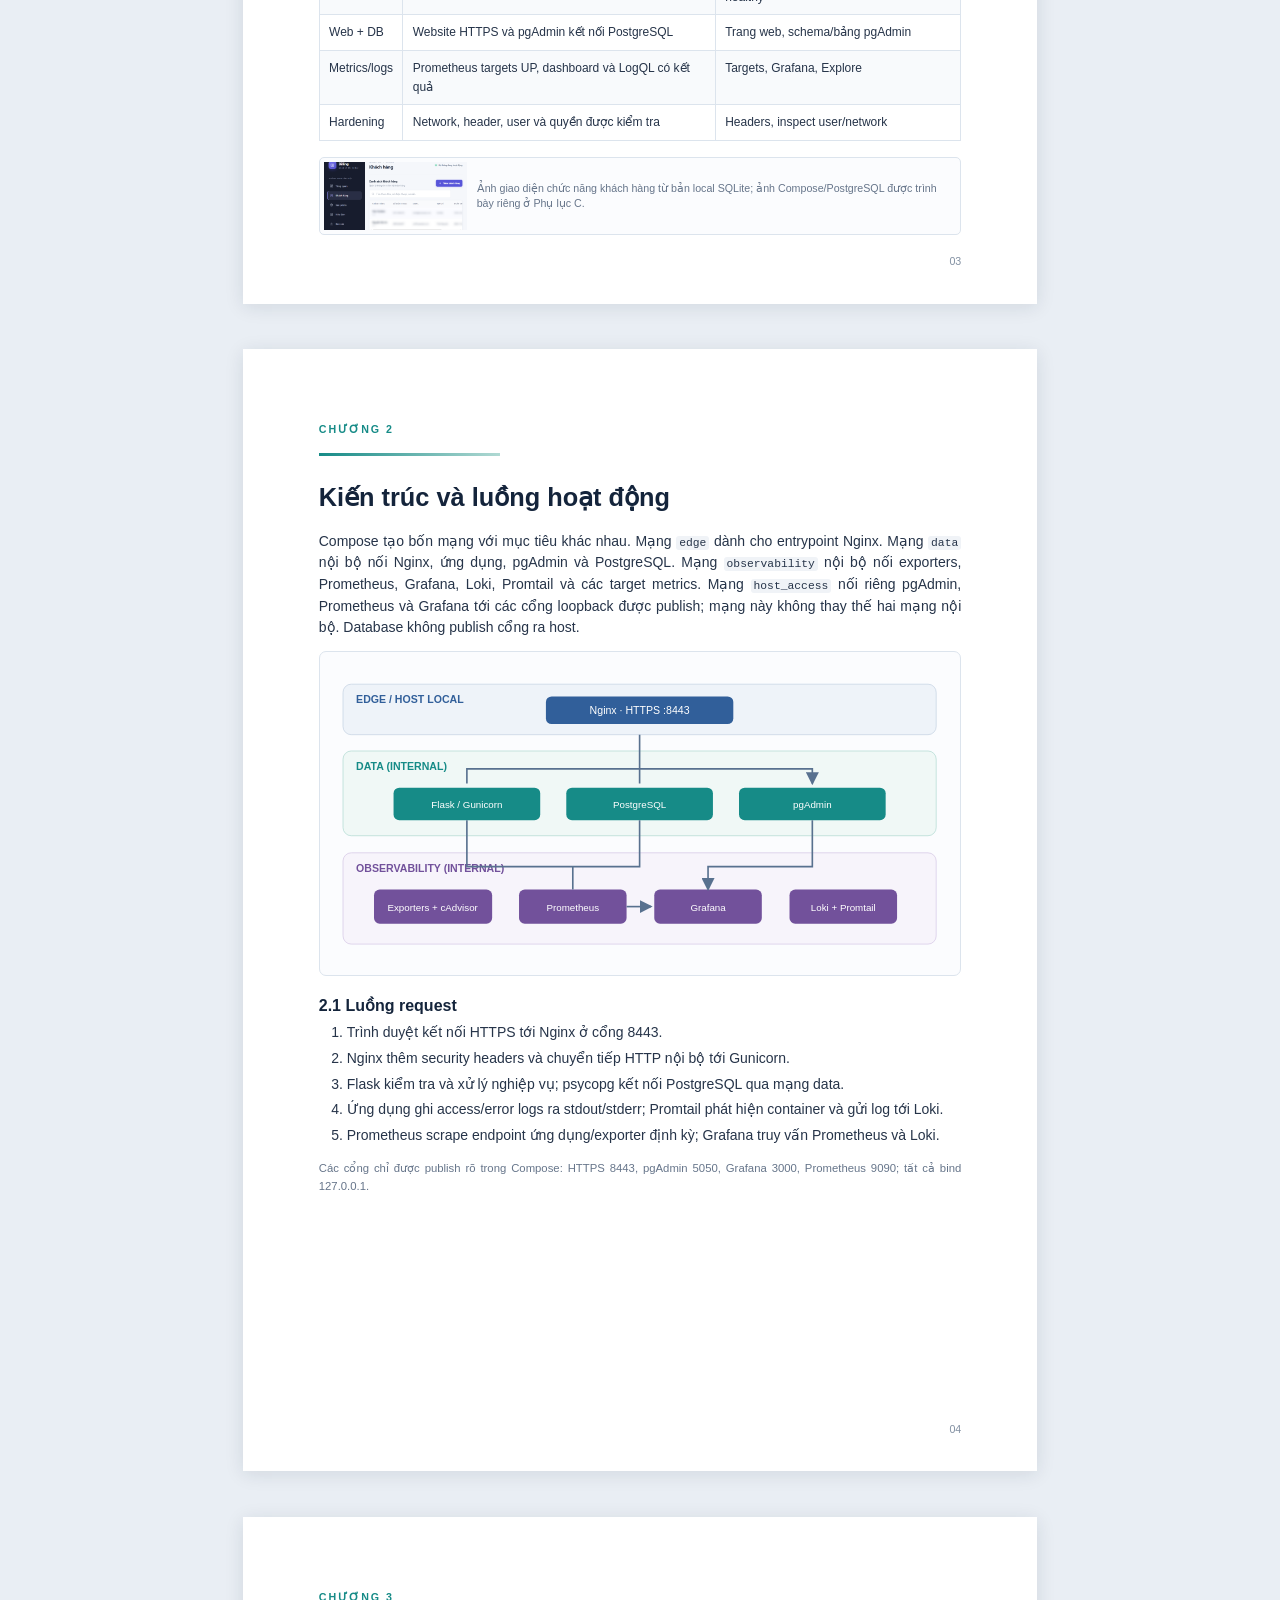
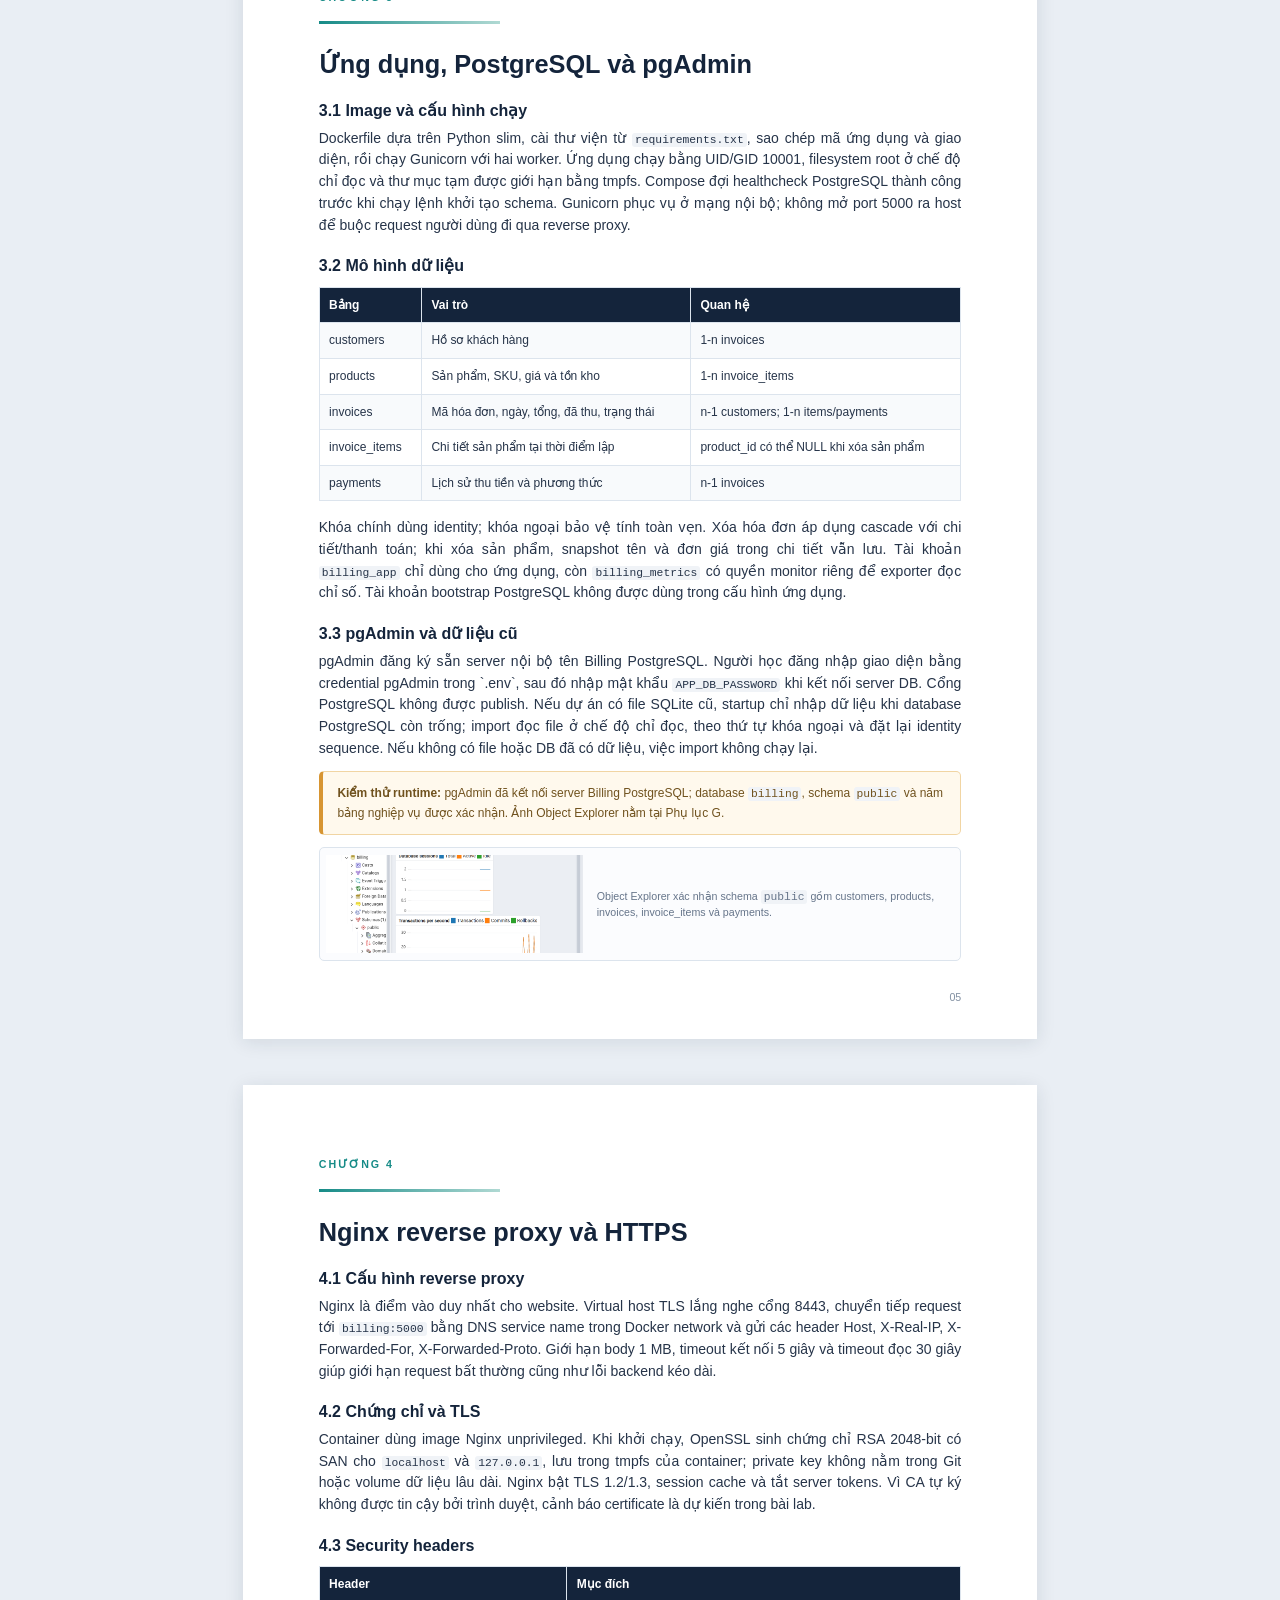
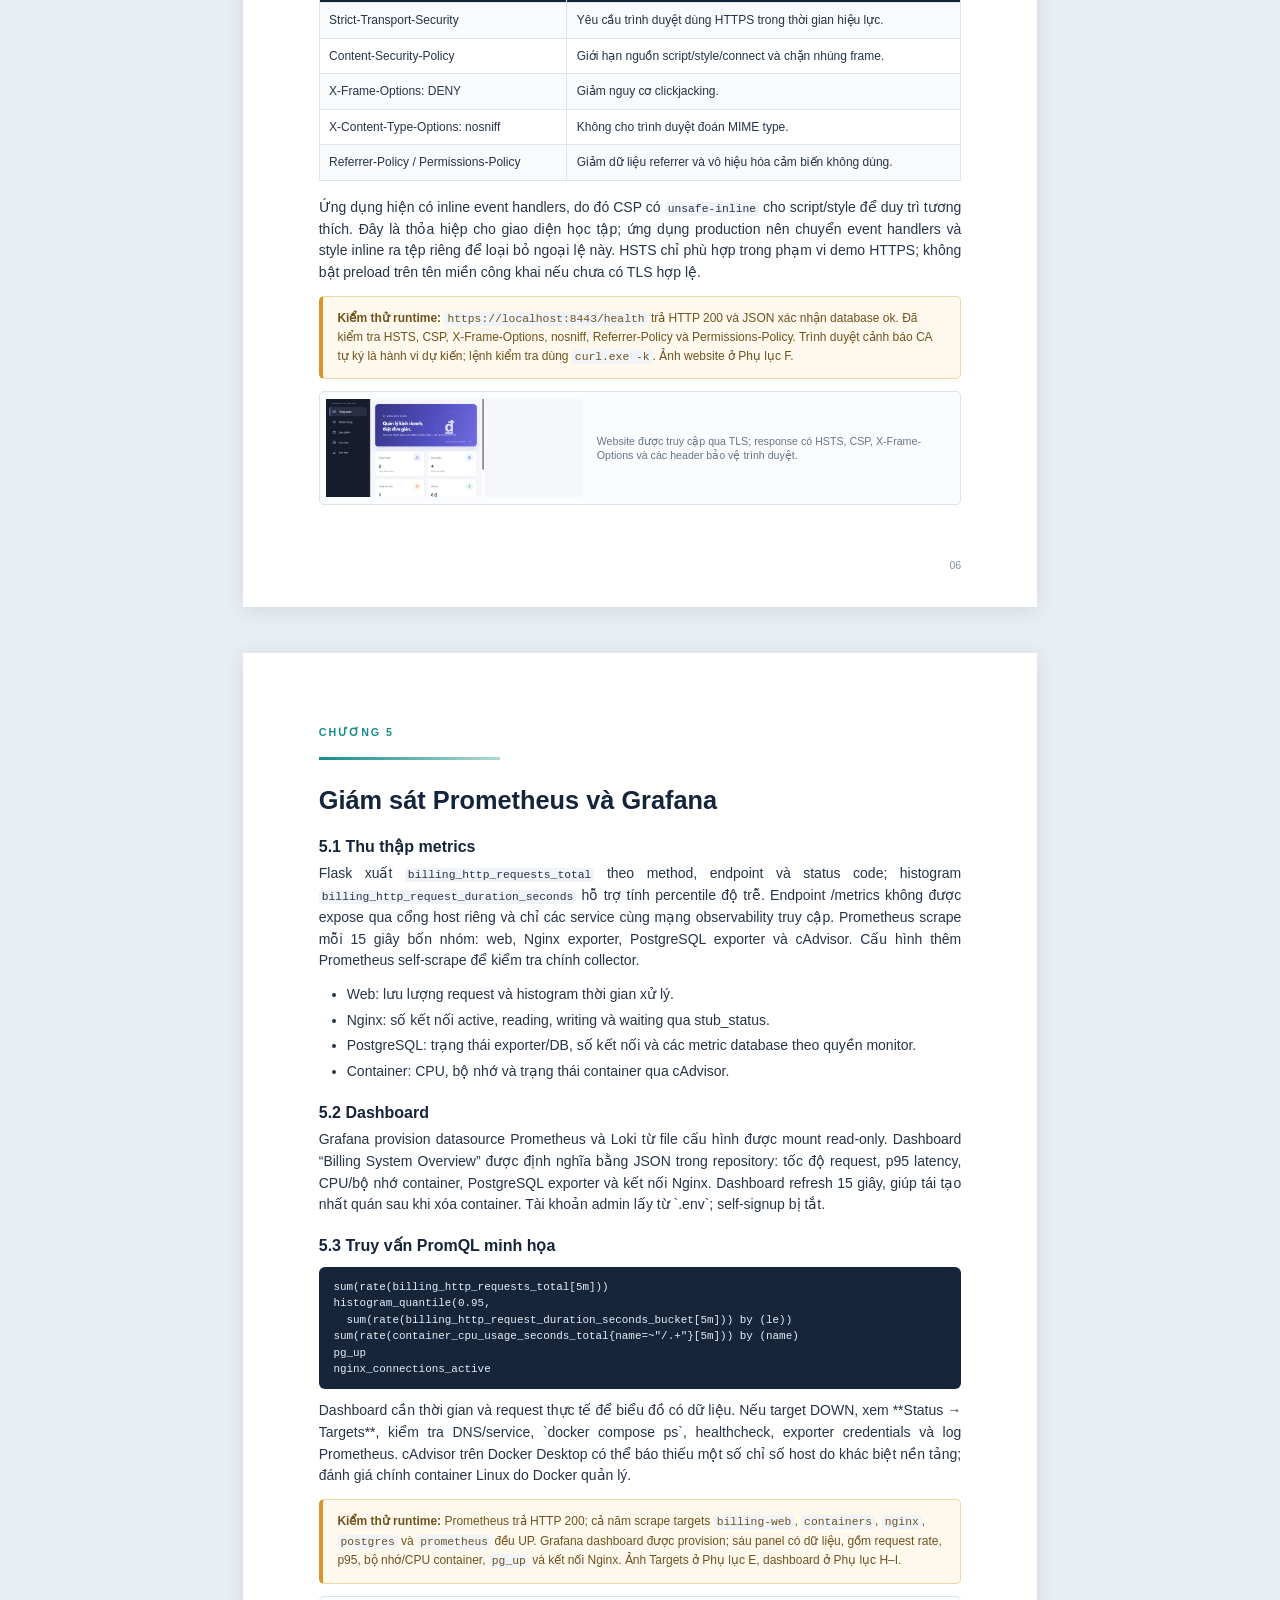
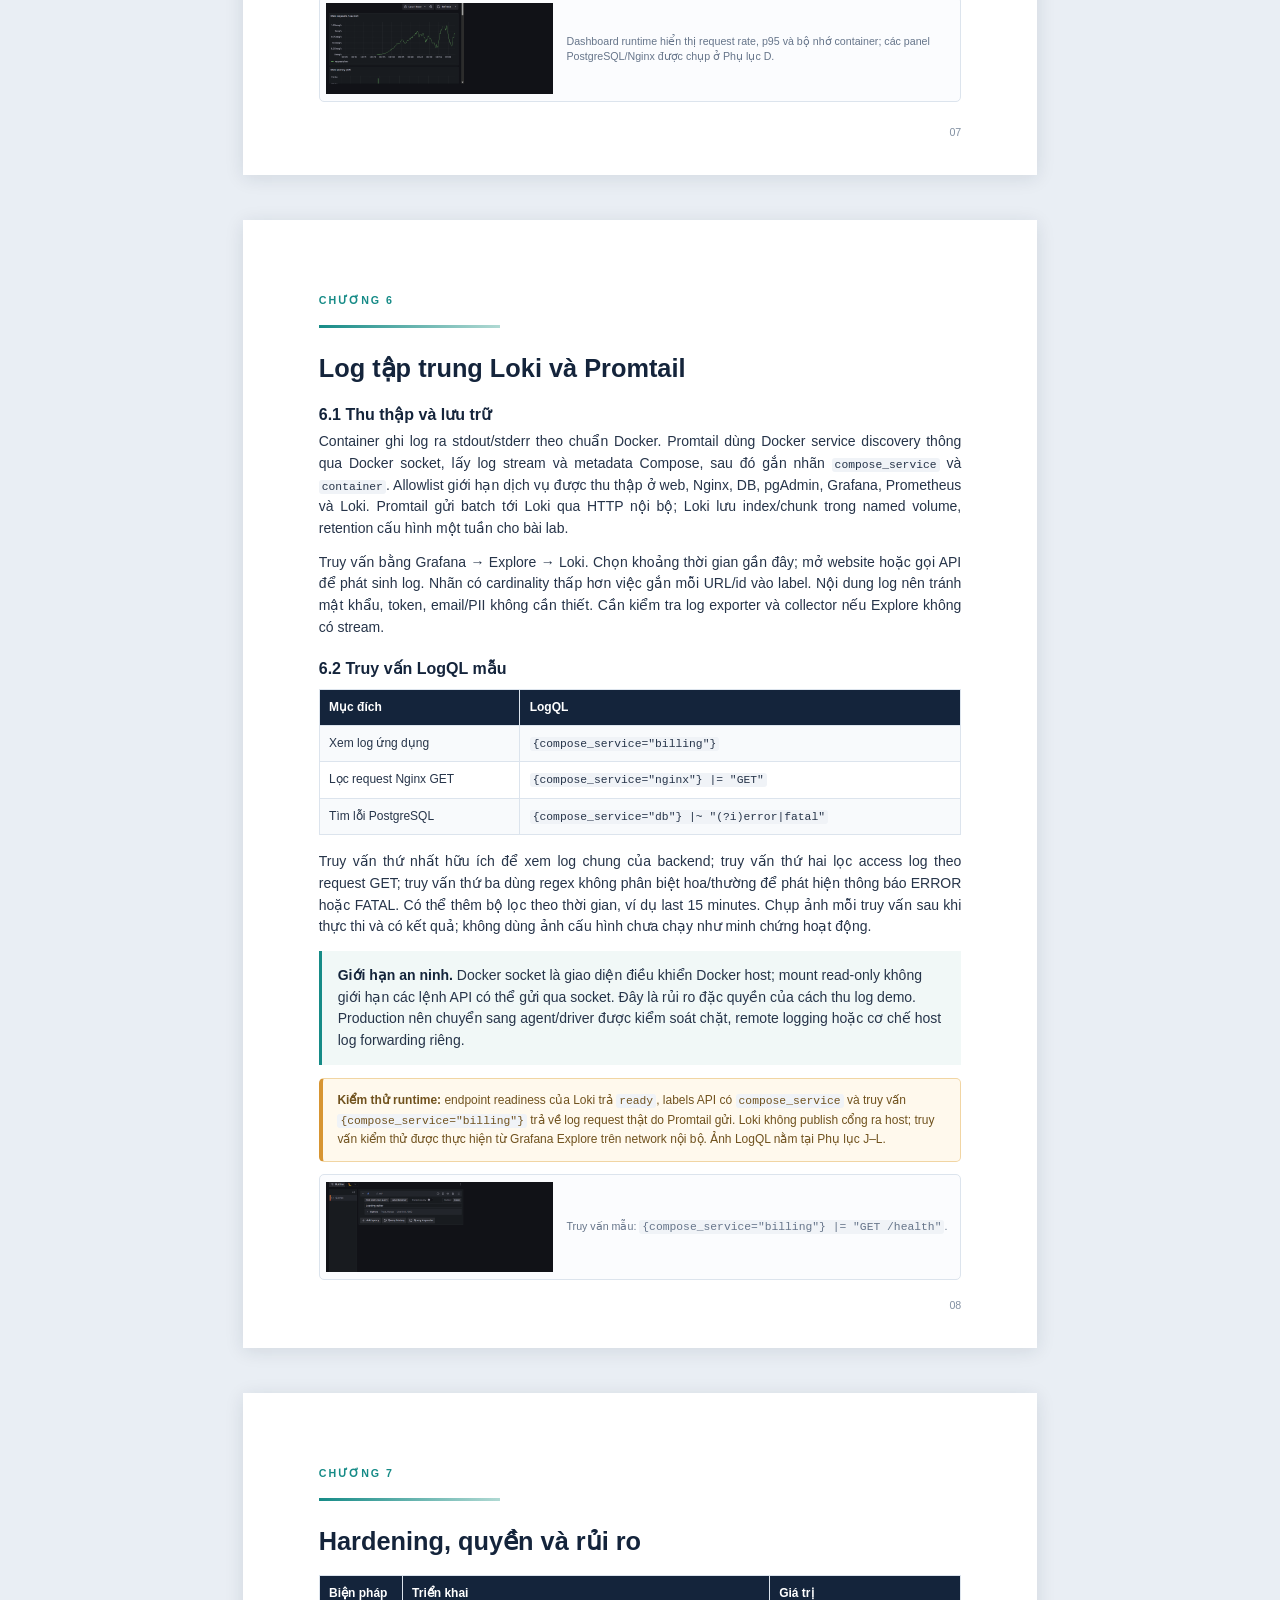
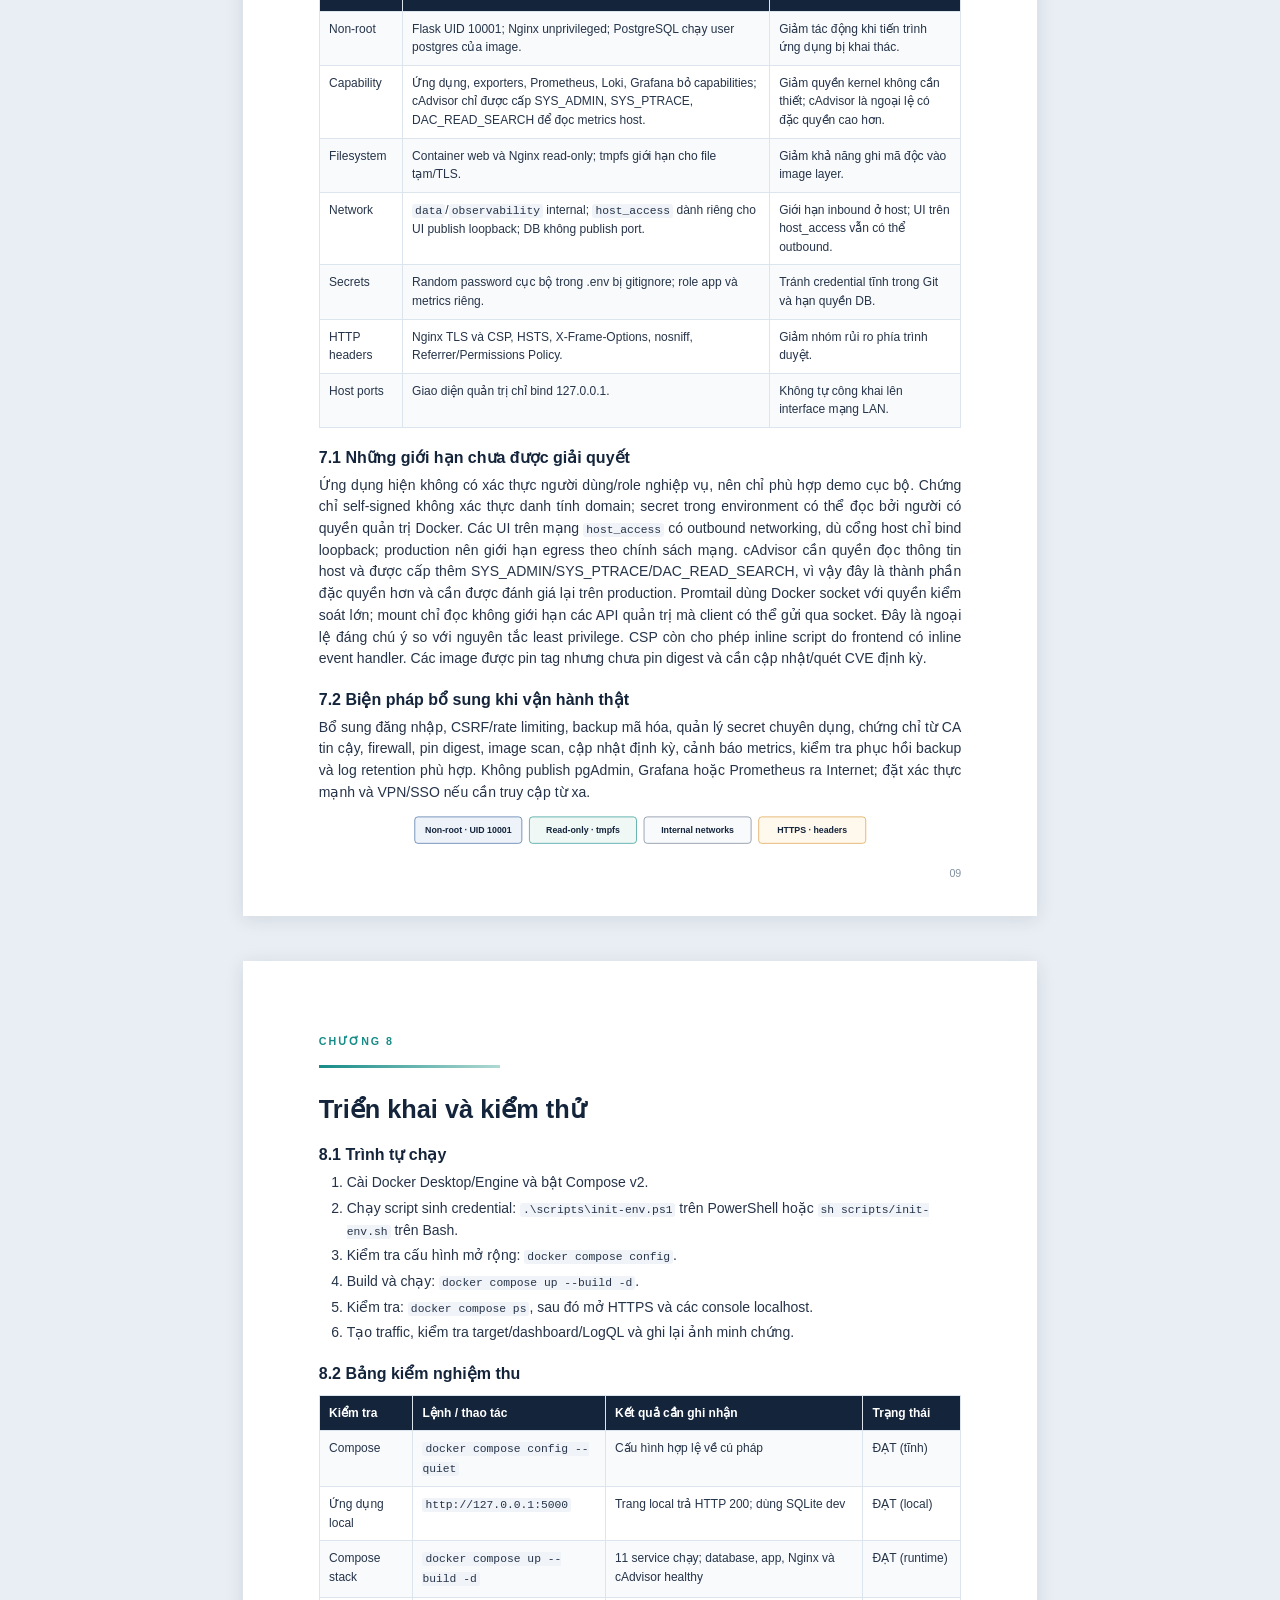
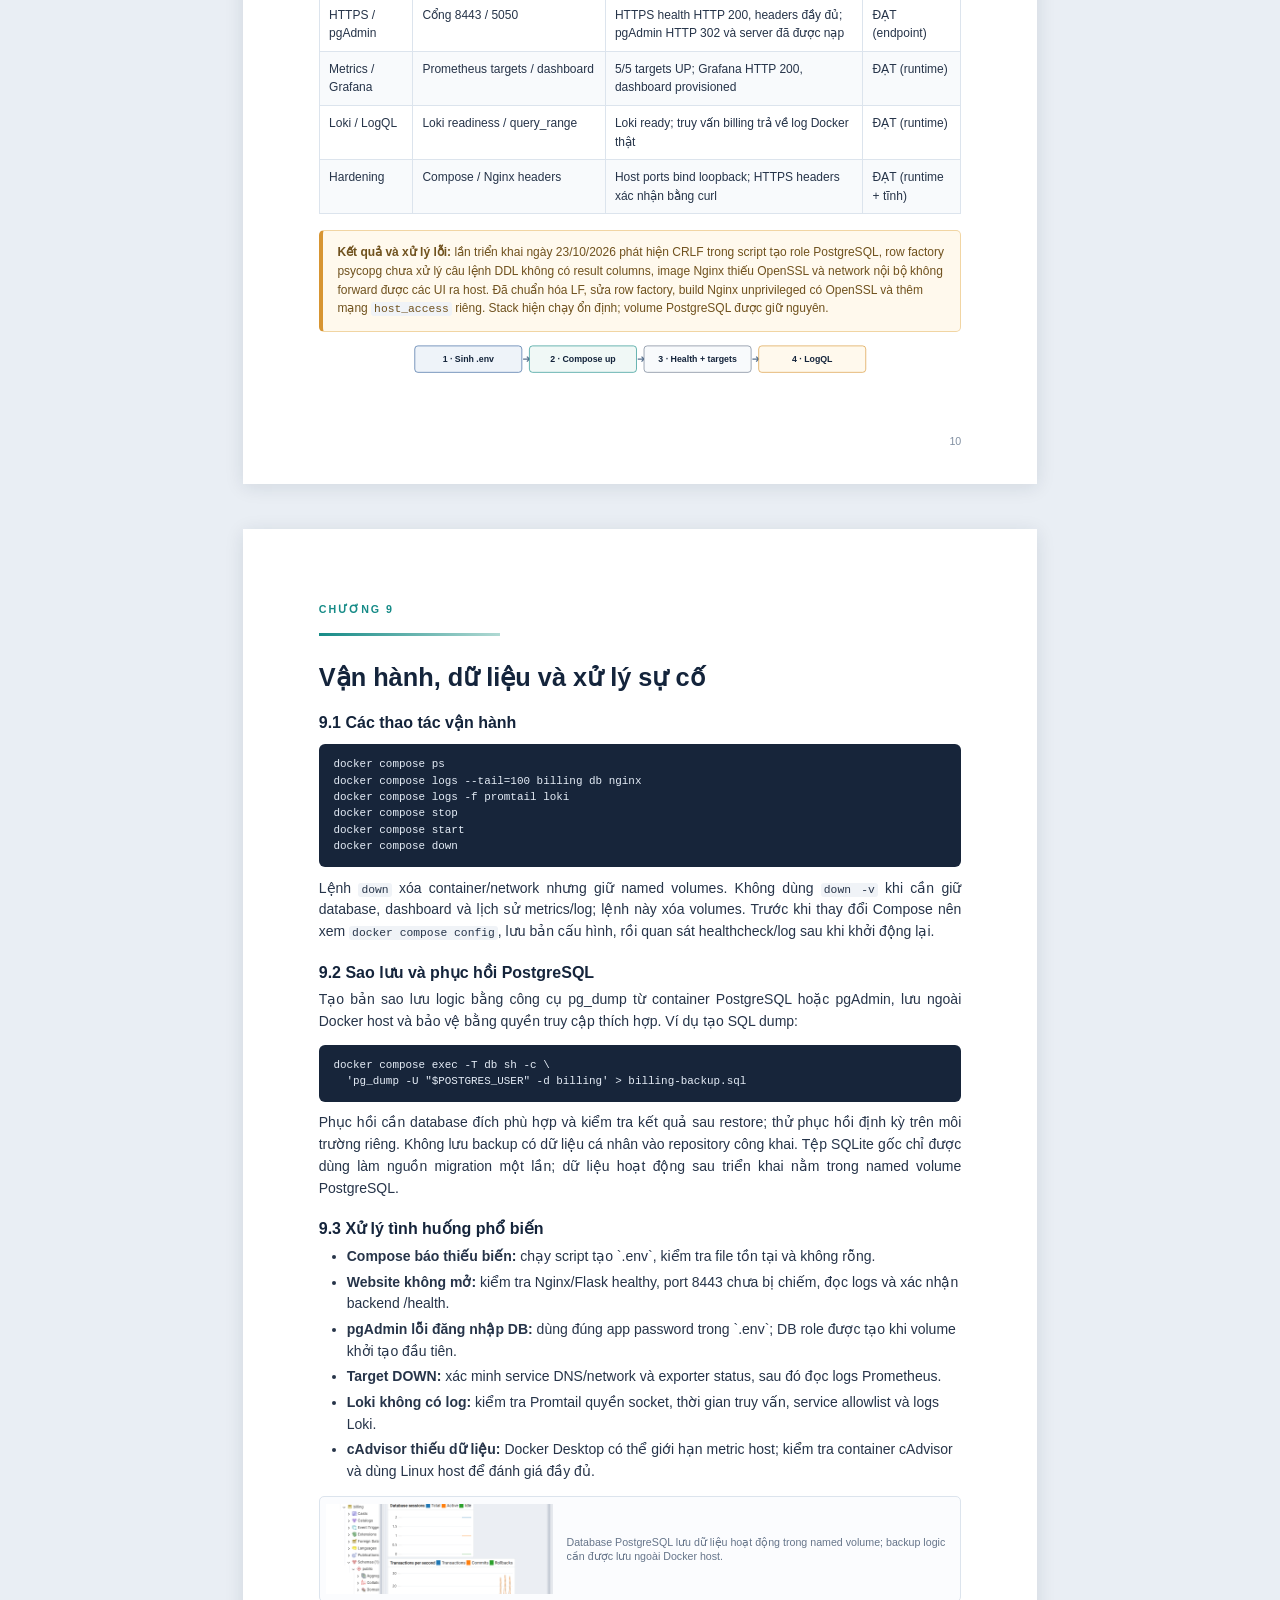
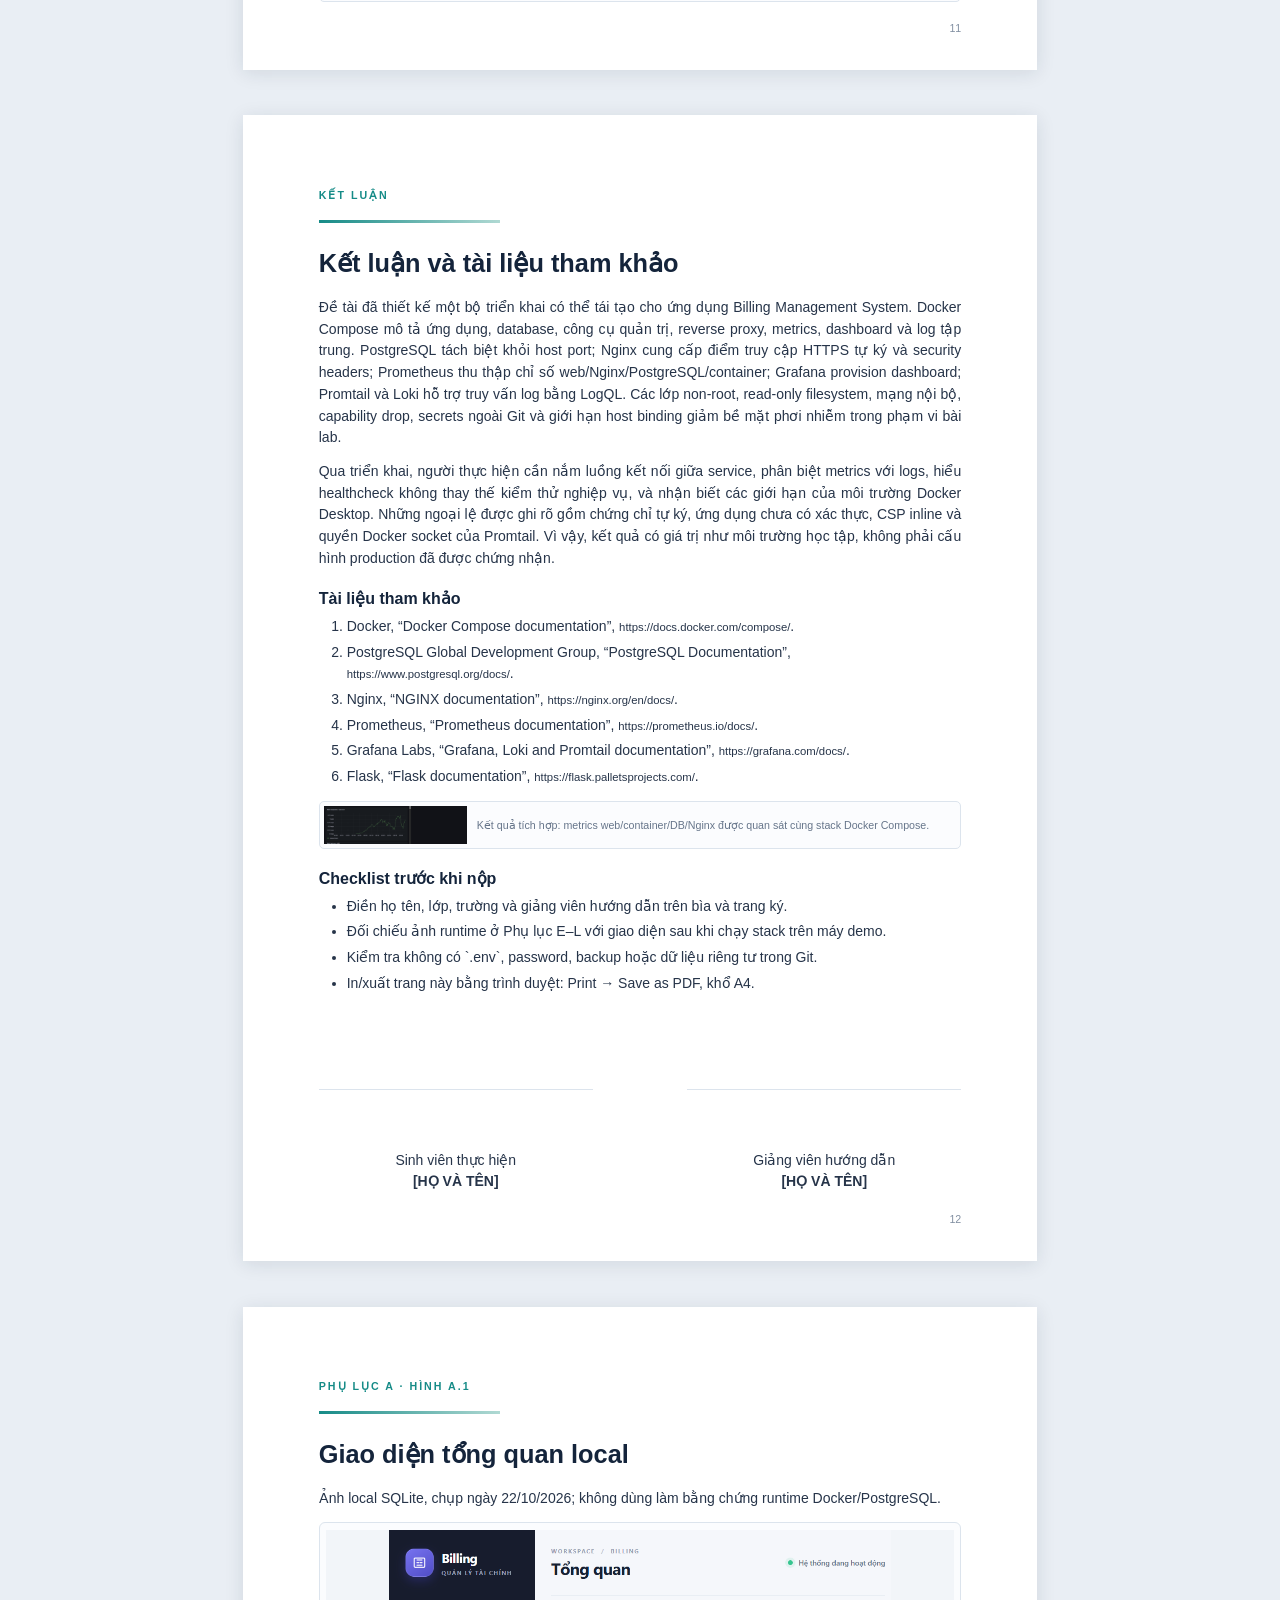
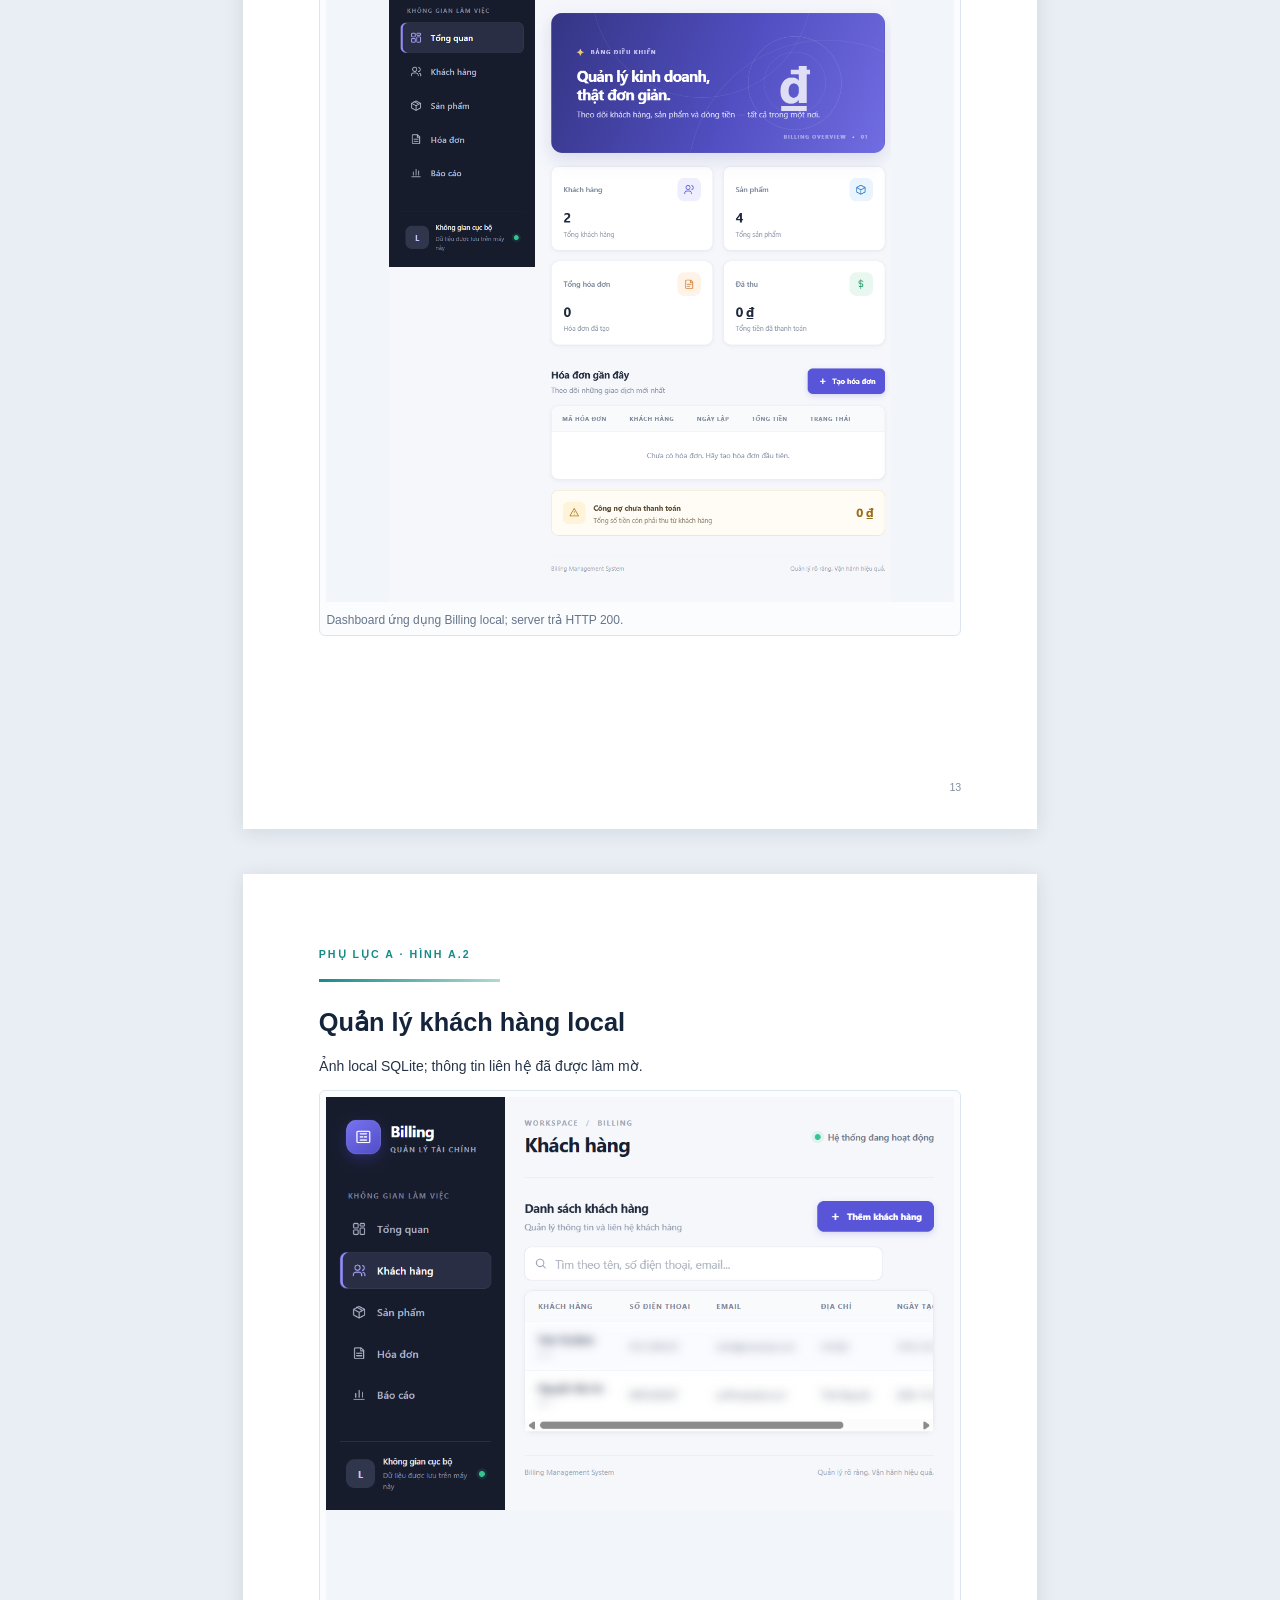
==== commit d290947d: "docs: enlarge evidence screenshots in report" ====
--- a/BAO-CAO.html
+++ b/BAO-CAO.html
@@ -53,6 +53,10 @@
     .evidence-figure{min-width:0;margin:0;padding:6pt;border:1px solid var(--line);border-radius:6px;background:#fbfcfe}
     .evidence-figure img{display:block;width:100%;height:62mm;object-fit:contain;background:#f2f5f9}
     .evidence-figure figcaption{margin-top:5pt;color:var(--muted);font-size:8pt;line-height:1.35}
+    .evidence-large{display:block;margin:7pt 0 0;padding:5pt;border:1px solid var(--line);border-radius:6px;background:#fbfcfe}
+    .evidence-large img{display:block;width:100%;height:178mm;object-fit:contain;object-position:center top;background:#f2f5f9}
+    .evidence-large figcaption{margin-top:7pt;color:var(--muted);font-size:9pt;line-height:1.4}
+    .evidence-output{margin:6pt 0 0;padding:7pt 9pt;border-radius:4px;background:#17253a;color:#e5edf7;font:8.5pt/1.45 Consolas,"Courier New",monospace;overflow-wrap:anywhere}
     .page-illustration{display:grid;grid-template-columns:68mm 1fr;align-items:center;gap:10pt;margin:7pt 0 0;padding:5pt;border:1px solid var(--line);border-radius:5px;background:#fbfcfe}
     .page-illustration img{display:block;width:100%;height:26mm;object-fit:cover;object-position:center 24%;background:#f2f5f9}
     .page-illustration figcaption{color:var(--muted);font-size:8pt;line-height:1.35}
@@ -66,6 +70,8 @@
     .cover-visual{width:118mm;margin:8pt auto 0}
     .cover-visual img{display:block;width:100%;height:32mm;object-fit:cover;object-position:center 20%;border:1px solid var(--line);background:#f2f5f9}
     .runtime-shot img{height:200mm}
+    .query-evidence-list{display:grid;grid-template-columns:1fr;gap:8pt;margin-top:8pt}
+    .query-evidence-list img{height:72mm}
     .two-shot{display:grid;grid-template-columns:1fr 1fr;gap:9pt}
     .two-shot .placeholder{min-height:42mm}
     .page-no{position:absolute;right:20mm;bottom:9mm;color:#8290a2;font-size:8pt}
@@ -216,7 +222,7 @@
     <p>Khóa chính dùng identity; khóa ngoại bảo vệ tính toàn vẹn. Xóa hóa đơn áp dụng cascade với chi tiết/thanh toán; khi xóa sản phẩm, snapshot tên và đơn giá trong chi tiết vẫn lưu. Tài khoản <code>billing_app</code> chỉ dùng cho ứng dụng, còn <code>billing_metrics</code> có quyền monitor riêng để exporter đọc chỉ số. Tài khoản bootstrap PostgreSQL không được dùng trong cấu hình ứng dụng.</p>
     <h3>3.3 pgAdmin và dữ liệu cũ</h3>
     <p>pgAdmin đăng ký sẵn server nội bộ tên Billing PostgreSQL. Người học đăng nhập giao diện bằng credential pgAdmin trong `.env`, sau đó nhập mật khẩu <code>APP_DB_PASSWORD</code> khi kết nối server DB. Cổng PostgreSQL không được publish. Nếu dự án có file SQLite cũ, startup chỉ nhập dữ liệu khi database PostgreSQL còn trống; import đọc file ở chế độ chỉ đọc, theo thứ tự khóa ngoại và đặt lại identity sequence. Nếu không có file hoặc DB đã có dữ liệu, việc import không chạy lại.</p>
-    <div class="runtime-note"><strong>Kiểm thử runtime:</strong> pgAdmin đã kết nối server Billing PostgreSQL; database <code>billing</code>, schema <code>public</code> và năm bảng nghiệp vụ được xác nhận. Ảnh Object Explorer nằm tại Phụ lục C.</div>
+    <div class="runtime-note"><strong>Kiểm thử runtime:</strong> pgAdmin đã kết nối server Billing PostgreSQL; database <code>billing</code>, schema <code>public</code> và năm bảng nghiệp vụ được xác nhận. Ảnh Object Explorer nằm tại Phụ lục G.</div>
     <figure class="page-illustration">
       <img src="./evidence/08-pgadmin-schema.png" alt="pgAdmin hiển thị database billing và năm bảng ứng dụng">
       <figcaption>Object Explorer xác nhận schema <code>public</code> gồm customers, products, invoices, invoice_items và payments.</figcaption>
@@ -240,7 +246,7 @@
       <tr><td>Referrer-Policy / Permissions-Policy</td><td>Giảm dữ liệu referrer và vô hiệu hóa cảm biến không dùng.</td></tr>
     </table>
     <p>Ứng dụng hiện có inline event handlers, do đó CSP có <code>unsafe-inline</code> cho script/style để duy trì tương thích. Đây là thỏa hiệp cho giao diện học tập; ứng dụng production nên chuyển event handlers và style inline ra tệp riêng để loại bỏ ngoại lệ này. HSTS chỉ phù hợp trong phạm vi demo HTTPS; không bật preload trên tên miền công khai nếu chưa có TLS hợp lệ.</p>
-    <div class="runtime-note"><strong>Kiểm thử runtime:</strong> <code>https://localhost:8443/health</code> trả HTTP 200 và JSON xác nhận database ok. Đã kiểm tra HSTS, CSP, X-Frame-Options, nosniff, Referrer-Policy và Permissions-Policy. Trình duyệt cảnh báo CA tự ký là hành vi dự kiến; lệnh kiểm tra dùng <code>curl.exe -k</code>.</div>
+    <div class="runtime-note"><strong>Kiểm thử runtime:</strong> <code>https://localhost:8443/health</code> trả HTTP 200 và JSON xác nhận database ok. Đã kiểm tra HSTS, CSP, X-Frame-Options, nosniff, Referrer-Policy và Permissions-Policy. Trình duyệt cảnh báo CA tự ký là hành vi dự kiến; lệnh kiểm tra dùng <code>curl.exe -k</code>. Ảnh website ở Phụ lục F.</div>
     <figure class="page-illustration">
       <img src="./evidence/06-website-https.png" alt="Website Billing được phục vụ qua HTTPS Nginx">
       <figcaption>Website được truy cập qua TLS; response có HSTS, CSP, X-Frame-Options và các header bảo vệ trình duyệt.</figcaption>
@@ -269,7 +275,7 @@
 pg_up
 nginx_connections_active</pre>
     <p>Dashboard cần thời gian và request thực tế để biểu đồ có dữ liệu. Nếu target DOWN, xem **Status → Targets**, kiểm tra DNS/service, `docker compose ps`, healthcheck, exporter credentials và log Prometheus. cAdvisor trên Docker Desktop có thể báo thiếu một số chỉ số host do khác biệt nền tảng; đánh giá chính container Linux do Docker quản lý.</p>
-    <div class="runtime-note"><strong>Kiểm thử runtime:</strong> Prometheus trả HTTP 200; cả năm scrape targets <code>billing-web</code>, <code>containers</code>, <code>nginx</code>, <code>postgres</code> và <code>prometheus</code> đều UP. Grafana dashboard được provision; sáu panel có dữ liệu, gồm request rate, p95, bộ nhớ/CPU container, <code>pg_up</code> và kết nối Nginx. Ảnh Targets ở Phụ lục B và dashboard ở Phụ lục D.</div>
+    <div class="runtime-note"><strong>Kiểm thử runtime:</strong> Prometheus trả HTTP 200; cả năm scrape targets <code>billing-web</code>, <code>containers</code>, <code>nginx</code>, <code>postgres</code> và <code>prometheus</code> đều UP. Grafana dashboard được provision; sáu panel có dữ liệu, gồm request rate, p95, bộ nhớ/CPU container, <code>pg_up</code> và kết nối Nginx. Ảnh Targets ở Phụ lục E, dashboard ở Phụ lục H–I.</div>
     <figure class="page-illustration short">
       <img src="./evidence/07-grafana-dashboard.png" alt="Grafana dashboard với biểu đồ request, latency và tài nguyên container">
       <figcaption>Dashboard runtime hiển thị request rate, p95 và bộ nhớ container; các panel PostgreSQL/Nginx được chụp ở Phụ lục D.</figcaption>
@@ -291,7 +297,7 @@
     </table>
     <p>Truy vấn thứ nhất hữu ích để xem log chung của backend; truy vấn thứ hai lọc access log theo request GET; truy vấn thứ ba dùng regex không phân biệt hoa/thường để phát hiện thông báo ERROR hoặc FATAL. Có thể thêm bộ lọc theo thời gian, ví dụ last 15 minutes. Chụp ảnh mỗi truy vấn sau khi thực thi và có kết quả; không dùng ảnh cấu hình chưa chạy như minh chứng hoạt động.</p>
     <div class="callout"><strong>Giới hạn an ninh.</strong> Docker socket là giao diện điều khiển Docker host; mount read-only không giới hạn các lệnh API có thể gửi qua socket. Đây là rủi ro đặc quyền của cách thu log demo. Production nên chuyển sang agent/driver được kiểm soát chặt, remote logging hoặc cơ chế host log forwarding riêng.</div>
-    <div class="runtime-note"><strong>Kiểm thử runtime:</strong> endpoint readiness của Loki trả <code>ready</code>, labels API có <code>compose_service</code> và truy vấn <code>{compose_service="billing"}</code> trả về log request thật do Promtail gửi. Loki không publish cổng ra host; truy vấn kiểm thử được thực hiện từ Grafana Explore trên network nội bộ. Ảnh truy vấn LogQL nằm tại Phụ lục D.</div>
+    <div class="runtime-note"><strong>Kiểm thử runtime:</strong> endpoint readiness của Loki trả <code>ready</code>, labels API có <code>compose_service</code> và truy vấn <code>{compose_service="billing"}</code> trả về log request thật do Promtail gửi. Loki không publish cổng ra host; truy vấn kiểm thử được thực hiện từ Grafana Explore trên network nội bộ. Ảnh LogQL nằm tại Phụ lục J–L.</div>
     <figure class="page-illustration short">
       <img src="./evidence/09-loki-explore.png" alt="Grafana Explore lọc request health bằng LogQL">
       <figcaption>Truy vấn mẫu: <code>{compose_service="billing"} |= "GET /health"</code>.</figcaption>
@@ -416,7 +422,7 @@
     <h3>Checklist trước khi nộp</h3>
     <ul>
       <li>Điền họ tên, lớp, trường và giảng viên hướng dẫn trên bìa và trang ký.</li>
-      <li>Đối chiếu các ảnh runtime ở Phụ lục B–D với giao diện sau khi chạy stack trên máy demo.</li>
+      <li>Đối chiếu ảnh runtime ở Phụ lục E–L với giao diện sau khi chạy stack trên máy demo.</li>
       <li>Kiểm tra không có `.env`, password, backup hoặc dữ liệu riêng tư trong Git.</li>
       <li>In/xuất trang này bằng trình duyệt: Print → Save as PDF, khổ A4.</li>
     </ul>
@@ -424,80 +430,90 @@
     <span class="page-no">12</span>
   </section>
   <section class="sheet">
-    <div class="eyebrow">Phụ lục A</div><div class="rule"></div>
-    <h2>Ảnh giao diện ứng dụng local</h2>
-    <p>Các ảnh được chụp trực tiếp từ trình duyệt ở <code>http://127.0.0.1:5000</code> ngày 22/10/2026. Đây là server local đang dùng SQLite và dữ liệu mẫu hiện có; không phải ảnh chụp từ Docker Compose, PostgreSQL, Nginx HTTPS, Grafana hoặc Loki. Thông tin khách hàng trong ảnh đã được làm mờ.</p>
-    <div class="evidence-grid">
-      <figure class="evidence-figure">
-        <img src="./evidence/01-website-local.png" alt="Ảnh chụp trang tổng quan website local">
-        <figcaption>Hình A.1 — Dashboard ứng dụng local; server trả HTTP 200.</figcaption>
-      </figure>
-      <figure class="evidence-figure">
-        <img src="./evidence/02-customers-local.png" alt="Ảnh chụp trang khách hàng, dữ liệu đã làm mờ">
-        <figcaption>Hình A.2 — Trang khách hàng; thông tin liên hệ đã làm mờ.</figcaption>
-      </figure>
-      <figure class="evidence-figure">
-        <img src="./evidence/03-products-local.png" alt="Ảnh chụp trang sản phẩm website local">
-        <figcaption>Hình A.3 — Danh sách sản phẩm và tồn kho trên server local.</figcaption>
-      </figure>
-      <figure class="evidence-figure">
-        <img src="./evidence/04-reports-local.png" alt="Ảnh chụp trang báo cáo website local">
-        <figcaption>Hình A.4 — Trang báo cáo; database demo hiện chưa có hóa đơn.</figcaption>
-      </figure>
-    </div>
-    <div class="runtime-note"><strong>Phân biệt minh chứng:</strong> ảnh local trong phụ lục này chạy SQLite. Kết quả Docker Compose được ghi riêng trong Phụ lục B; không dùng ảnh giao diện local để chứng minh HTTPS/PostgreSQL.</div>
+    <div class="eyebrow">Phụ lục A · Hình A.1</div><div class="rule"></div>
+    <h2>Giao diện tổng quan local</h2>
+    <p>Ảnh local SQLite, chụp ngày 22/10/2026; không dùng làm bằng chứng runtime Docker/PostgreSQL.</p>
+    <figure class="evidence-large"><img src="./evidence/01-website-local.png" alt="Dashboard ứng dụng Billing local"><figcaption>Dashboard ứng dụng Billing local; server trả HTTP 200.</figcaption></figure>
     <span class="page-no">13</span>
   </section>
   <section class="sheet">
-    <div class="eyebrow">Phụ lục B</div><div class="rule"></div>
-    <h2>Minh chứng Docker Compose runtime</h2>
-    <p>Ảnh chụp Prometheus Status → Targets ngày 23/10/2026; cả năm scrape pools đều UP.</p>
-    <figure class="evidence-figure runtime-shot">
-      <img src="./evidence/05-prometheus-targets.png" alt="Prometheus Targets với năm scrape pools đều UP">
-      <figcaption>Hình B.1 — Prometheus Targets runtime; ảnh chụp từ stack Docker Compose, không phải ảnh cấu hình tĩnh.</figcaption>
-    </figure>
-    <p class="small muted">Các kết quả HTTPS, pgAdmin, Grafana và Loki được minh họa bổ sung ở Phụ lục C–D.</p>
+    <div class="eyebrow">Phụ lục A · Hình A.2</div><div class="rule"></div>
+    <h2>Quản lý khách hàng local</h2>
+    <p>Ảnh local SQLite; thông tin liên hệ đã được làm mờ.</p>
+    <figure class="evidence-large"><img src="./evidence/02-customers-local.png" alt="Danh sách khách hàng ứng dụng Billing local"><figcaption>Trang khách hàng của bản local dùng SQLite; ảnh Docker/pgAdmin được trình bày ở Phụ lục G.</figcaption></figure>
     <span class="page-no">14</span>
   </section>
   <section class="sheet">
-    <div class="eyebrow">Phụ lục C</div><div class="rule"></div>
-    <h2>Website HTTPS và công cụ quản trị DB</h2>
-    <p>Ảnh chụp từ Docker Compose ngày 23/10/2026. Website được truy cập qua Nginx HTTPS; pgAdmin kết nối PostgreSQL và mở database <code>billing</code>, schema <code>public</code>.</p>
-    <div class="two-shot">
-      <figure class="evidence-figure">
-        <img src="./evidence/06-website-https.png" alt="Website Billing chạy qua Nginx HTTPS với dữ liệu PostgreSQL">
-        <figcaption>Hình C.1 — Website qua <code>https://localhost:8443</code>; health endpoint và security headers đã kiểm tra bằng curl.</figcaption>
-      </figure>
-      <figure class="evidence-figure">
-        <img src="./evidence/08-pgadmin-schema.png" alt="pgAdmin kết nối Billing PostgreSQL và hiển thị các bảng">
-        <figcaption>Hình C.2 — pgAdmin kết nối Billing PostgreSQL; năm bảng customers, products, invoices, invoice_items và payments.</figcaption>
-      </figure>
-    </div>
+    <div class="eyebrow">Phụ lục A · Hình A.3</div><div class="rule"></div>
+    <h2>Quản lý sản phẩm local</h2>
+    <p>Ảnh local SQLite, minh họa danh sách sản phẩm và tồn kho.</p>
+    <figure class="evidence-large"><img src="./evidence/03-products-local.png" alt="Danh sách sản phẩm và tồn kho trong bản local"><figcaption>Danh sách sản phẩm và tồn kho trên server local.</figcaption></figure>
     <span class="page-no">15</span>
   </section>
   <section class="sheet">
-    <div class="eyebrow">Phụ lục D</div><div class="rule"></div>
-    <h2>Monitoring và log tập trung</h2>
-    <p>Ảnh chụp runtime từ Grafana và Prometheus; LogQL lọc các request health thành công trong 15 phút gần nhất.</p>
-    <div class="evidence-grid">
-      <figure class="evidence-figure">
-        <img src="./evidence/05-prometheus-targets.png" alt="Năm Prometheus targets đều UP">
-        <figcaption>Hình D.1 — Năm scrape targets đều UP.</figcaption>
-      </figure>
-      <figure class="evidence-figure">
-        <img src="./evidence/07-grafana-dashboard.png" alt="Grafana Billing dashboard với các biểu đồ metrics">
-        <figcaption>Hình D.2 — Dashboard gồm web, container, PostgreSQL và Nginx metrics.</figcaption>
-      </figure>
-      <figure class="evidence-figure">
-        <img src="./evidence/11-grafana-database-container.png" alt="Các panel CPU container, PostgreSQL availability và Nginx active connections">
-        <figcaption>Hình D.3 — Chi tiết panel CPU, PostgreSQL availability = 1 và Nginx active connections.</figcaption>
-      </figure>
-      <figure class="evidence-figure">
-        <img src="./evidence/09-loki-explore.png" alt="Grafana Explore chạy truy vấn LogQL và hiển thị logs">
-        <figcaption>Hình D.4 — LogQL <code>{compose_service="billing"} |= "GET /health"</code> trả về log thật.</figcaption>
-      </figure>
-    </div>
+    <div class="eyebrow">Phụ lục A · Hình A.4</div><div class="rule"></div>
+    <h2>Báo cáo hóa đơn local</h2>
+    <p>Ảnh local SQLite; database mẫu chưa có hóa đơn khi chụp.</p>
+    <figure class="evidence-large"><img src="./evidence/04-reports-local.png" alt="Trang báo cáo trong bản local"><figcaption>Trang báo cáo ứng dụng local; ảnh được phân biệt với hệ thống Docker Compose.</figcaption></figure>
     <span class="page-no">16</span>
+  </section>
+  <section class="sheet">
+    <div class="eyebrow">Phụ lục B · Hình B.1</div><div class="rule"></div>
+    <h2>Prometheus scrape targets</h2>
+    <p>Ảnh runtime ngày 23/10/2026; cả năm scrape pools đều UP.</p>
+    <figure class="evidence-large"><img src="./evidence/05-prometheus-targets.png" alt="Năm Prometheus targets đều UP"><figcaption>Targets: billing-web, containers, nginx, postgres và prometheus. Ảnh chụp từ stack Docker Compose.</figcaption></figure>
+    <span class="page-no">17</span>
+  </section>
+  <section class="sheet">
+    <div class="eyebrow">Phụ lục C · Hình C.1</div><div class="rule"></div>
+    <h2>Website qua HTTPS</h2>
+    <p>Website được phục vụ qua reverse proxy Nginx với PostgreSQL phía sau.</p>
+    <figure class="evidence-large"><img src="./evidence/06-website-https.png" alt="Website Billing qua Nginx HTTPS"><figcaption><code>https://localhost:8443</code>; health trả HTTP 200. Security headers được xác nhận bằng curl.</figcaption></figure>
+    <span class="page-no">18</span>
+  </section>
+  <section class="sheet">
+    <div class="eyebrow">Phụ lục D · Hình D.1</div><div class="rule"></div>
+    <h2>pgAdmin và schema PostgreSQL</h2>
+    <p>pgAdmin đã kết nối server Billing PostgreSQL, database <code>billing</code>, schema <code>public</code>.</p>
+    <figure class="evidence-large"><img src="./evidence/08-pgadmin-schema.png" alt="pgAdmin hiển thị database billing và các bảng"><figcaption>Object Explorer xác nhận năm bảng: customers, invoice_items, invoices, payments và products.</figcaption></figure>
+    <span class="page-no">19</span>
+  </section>
+  <section class="sheet">
+    <div class="eyebrow">Phụ lục E · Hình E.1</div><div class="rule"></div>
+    <h2>Grafana dashboard · web metrics</h2>
+    <p>Dashboard Billing System Overview hiển thị request rate và p95 latency trên dữ liệu runtime.</p>
+    <figure class="evidence-large"><img src="./evidence/07-grafana-dashboard.png" alt="Grafana web request rate, latency, memory and CPU panels"><figcaption>Dashboard được provision tự động; các đường biểu diễn lấy từ Prometheus.</figcaption></figure>
+    <span class="page-no">20</span>
+  </section>
+  <section class="sheet">
+    <div class="eyebrow">Phụ lục E · Hình E.2</div><div class="rule"></div>
+    <h2>Grafana dashboard · DB và container</h2>
+    <p>Chi tiết panel CPU container, trạng thái exporter PostgreSQL và kết nối Nginx.</p>
+    <figure class="evidence-large"><img src="./evidence/11-grafana-database-container.png" alt="Grafana panels for container CPU, PostgreSQL and Nginx"><figcaption>Giá trị chụp: PostgreSQL availability = 1; Nginx active connections = 1.</figcaption></figure>
+    <span class="page-no">21</span>
+  </section>
+  <section class="sheet">
+    <div class="eyebrow">Phụ lục F · Hình F.1</div><div class="rule"></div>
+    <h2>LogQL · request ứng dụng</h2>
+    <p>Truy vấn lọc health-check request trong Grafana Explore.</p>
+    <figure class="evidence-large"><img src="./evidence/09-loki-explore.png" alt="Grafana Explore truy vấn log health của billing"><figcaption><code>{compose_service="billing"} |= "GET /health"</code>; query_range trả về log thật từ Promtail/Loki.</figcaption></figure>
+    <span class="page-no">22</span>
+  </section>
+  <section class="sheet">
+    <div class="eyebrow">Phụ lục F · Hình F.2</div><div class="rule"></div>
+    <h2>LogQL · request Nginx</h2>
+    <p>Truy vấn theo service label, lọc access log Nginx có method GET.</p>
+    <figure class="evidence-large"><img src="./evidence/12-logql-nginx.png" alt="Grafana Explore truy vấn GET logs từ Nginx"><figcaption><code>{compose_service="nginx"} |= "GET"</code>; Loki trả 5 entries, gồm request health HTTP 200.</figcaption></figure>
+    <div class="evidence-output">172.25.0.1 - - [22/Oct/2026:18:10:25 +0000] "GET /health HTTP/1.1" 200 32</div>
+    <span class="page-no">23</span>
+  </section>
+  <section class="sheet">
+    <div class="eyebrow">Phụ lục F · Hình F.3</div><div class="rule"></div>
+    <h2>LogQL · PostgreSQL errors</h2>
+    <p>Regex không phân biệt hoa/thường để tìm ERROR/FATAL trong log database.</p>
+    <figure class="evidence-large"><img src="./evidence/13-logql-database-errors.png" alt="Grafana Explore tìm ERROR và FATAL trong log PostgreSQL"><figcaption><code>{compose_service="db"} |~ "(?i)error|fatal"</code>; Loki trả một dòng FATAL lịch sử lúc restart để sửa cấu hình. PostgreSQL hiện healthy.</figcaption></figure>
+    <div class="evidence-output">2026-10-22 17:25:53 UTC [157] FATAL: terminating connection due to administrator command</div>
+    <span class="page-no">24</span>
   </section>
 </body>
 </html>
